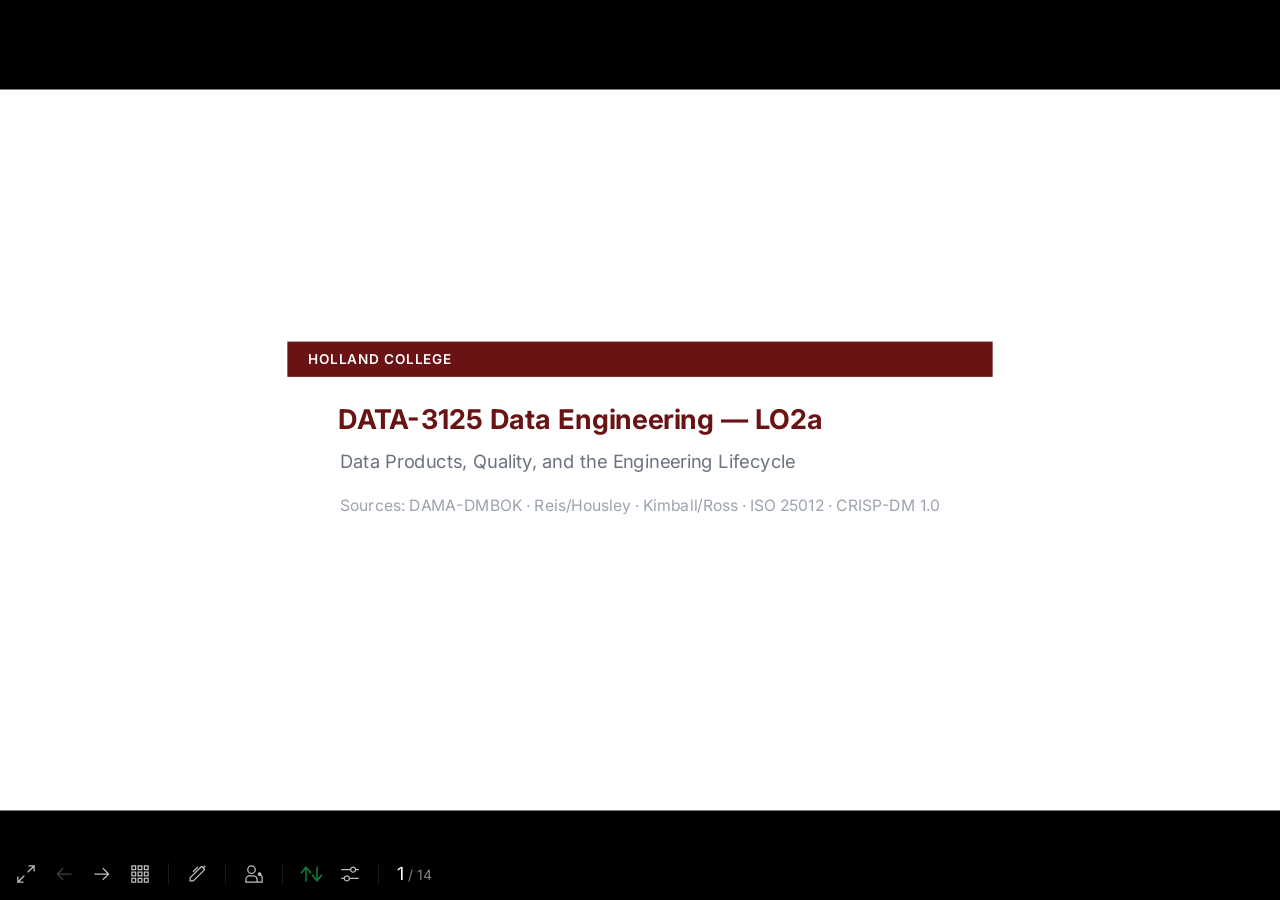
==== index.html @ d1c8db50 "LO2a Slidev at root for clean routing" ====
<!DOCTYPE html>
<html lang="en">
<head>
<meta charset="utf-8">
  <meta name="robots" content="noindex">
<meta name="viewport" content="width=device-width, initial-scale=1">
<title>DATA-3125 Data Engineering — LO2a - Slidev</title>
<link rel="stylesheet" href="https://fonts.googleapis.com/css2?family=Inter:wght@200;400;600&family=sans-serif:wght@200;400;600&family=Fira+Code:wght@200;400;600&display=swap" type="text/css">
<link rel="preload" as="image" href="/assets/crisp-dm-BqkOeNPw.png">
<link rel="icon" href="https://cdn.jsdelivr.net/gh/slidevjs/slidev/assets/favicon.png">
<meta http-equiv="Content-Type" content="text/html; charset=UTF-8">
<meta property="slidev:version" content="52.16.0">
<meta property="og:title" content="DATA-3125 Data Engineering — LO2a - Slidev">  <script type="module" crossorigin src="/assets/index-BWPrDKeS.js"></script>
  <link rel="modulepreload" crossorigin href="/assets/rolldown-runtime-QTnfLwEv.js">
  <link rel="modulepreload" crossorigin href="/assets/modules/shiki-h4bi2xUa.js">
  <link rel="modulepreload" crossorigin href="/assets/slidev/utils-Br8QQamT.js">
  <link rel="modulepreload" crossorigin href="/assets/modules/vue-DpthL74w.js">
  <link rel="stylesheet" crossorigin href="/assets/modules/shiki-BrmBd2_v.css">
  <link rel="stylesheet" crossorigin href="/assets/index-D99_2LUt.css">
</head>
<body>
  <div id="app"></div>
  <div id="mermaid-rendering-container"></div>
  
</body>
</html>
---- assets/modules/shiki-BrmBd2_v.css ----
.shiki-magic-move-container{white-space:pre;position:relative}.shiki-magic-move-line-number{opacity:.3;-webkit-user-select:none;user-select:none}.shiki-magic-move-item{transition:color var(--smm-duration,.5s) var(--smm-easing,"ease");display:inline-block}.shiki-magic-move-enter-active,.shiki-magic-move-leave-active,.shiki-magic-move-move{transition:all var(--smm-duration,.5s) var(--smm-easing,"ease")}.shiki-magic-move-container-resize,.shiki-magic-move-container-restyle{transition:all var(--smm-duration,.5s) var(--smm-easing,"ease");transition-delay:calc(var(--smm-duration,.5s)*var(--smm-delay-container,1))}.shiki-magic-move-move{transition-delay:calc(var(--smm-duration,.5s)*var(--smm-delay-move,1) + var(--smm-stagger,0));z-index:1}.shiki-magic-move-enter-active{transition-delay:calc(var(--smm-duration,.5s)*var(--smm-delay-enter,1) + var(--smm-stagger,0));z-index:1}.shiki-magic-move-leave-active{transition-delay:calc(var(--smm-duration,.5s)*var(--smm-delay-leave,1) + var(--smm-stagger,0))}.shiki-magic-move-enter-from,.shiki-magic-move-leave-to{opacity:0}br.shiki-magic-move-leave-active{display:none}.resize-observer[data-v-b329ee4c]{z-index:-1;pointer-events:none;opacity:0;background-color:#0000;border:none;width:100%;height:100%;display:block;position:absolute;top:0;left:0;overflow:hidden}.resize-observer[data-v-b329ee4c] object{pointer-events:none;z-index:-1;width:100%;height:100%;display:block;position:absolute;top:0;left:0;overflow:hidden}.v-popper__popper{z-index:10000;outline:none;top:0;left:0}.v-popper__popper.v-popper__popper--hidden{visibility:hidden;opacity:0;pointer-events:none;transition:opacity .15s,visibility .15s}.v-popper__popper.v-popper__popper--shown{visibility:visible;opacity:1;transition:opacity .15s}.v-popper__popper.v-popper__popper--skip-transition,.v-popper__popper.v-popper__popper--skip-transition>.v-popper__wrapper{transition:none!important}.v-popper__backdrop{width:100%;height:100%;display:none;position:absolute;top:0;left:0}.v-popper__inner{box-sizing:border-box;position:relative;overflow-y:auto}.v-popper__inner>div{z-index:1;max-width:inherit;max-height:inherit;position:relative}.v-popper__arrow-container{width:10px;height:10px;position:absolute}.v-popper__popper--arrow-overflow .v-popper__arrow-container,.v-popper__popper--no-positioning .v-popper__arrow-container{display:none}.v-popper__arrow-inner,.v-popper__arrow-outer{border-style:solid;width:0;height:0;position:absolute;top:0;left:0}.v-popper__arrow-inner{visibility:hidden;border-width:7px}.v-popper__arrow-outer{border-width:6px}.v-popper__popper[data-popper-placement^=top] .v-popper__arrow-inner,.v-popper__popper[data-popper-placement^=bottom] .v-popper__arrow-inner{left:-2px}.v-popper__popper[data-popper-placement^=top] .v-popper__arrow-outer,.v-popper__popper[data-popper-placement^=bottom] .v-popper__arrow-outer{left:-1px}.v-popper__popper[data-popper-placement^=top] .v-popper__arrow-inner,.v-popper__popper[data-popper-placement^=top] .v-popper__arrow-outer{border-bottom-width:0;border-bottom-color:#0000!important;border-left-color:#0000!important;border-right-color:#0000!important}.v-popper__popper[data-popper-placement^=top] .v-popper__arrow-inner{top:-2px}.v-popper__popper[data-popper-placement^=bottom] .v-popper__arrow-container{top:0}.v-popper__popper[data-popper-placement^=bottom] .v-popper__arrow-inner,.v-popper__popper[data-popper-placement^=bottom] .v-popper__arrow-outer{border-top-width:0;border-top-color:#0000!important;border-left-color:#0000!important;border-right-color:#0000!important}.v-popper__popper[data-popper-placement^=bottom] .v-popper__arrow-inner{top:-4px}.v-popper__popper[data-popper-placement^=bottom] .v-popper__arrow-outer{top:-6px}.v-popper__popper[data-popper-placement^=left] .v-popper__arrow-inner,.v-popper__popper[data-popper-placement^=right] .v-popper__arrow-inner{top:-2px}.v-popper__popper[data-popper-placement^=left] .v-popper__arrow-outer,.v-popper__popper[data-popper-placement^=right] .v-popper__arrow-outer{top:-1px}.v-popper__popper[data-popper-placement^=right] .v-popper__arrow-inner,.v-popper__popper[data-popper-placement^=right] .v-popper__arrow-outer{border-left-width:0;border-top-color:#0000!important;border-bottom-color:#0000!important;border-left-color:#0000!important}.v-popper__popper[data-popper-placement^=right] .v-popper__arrow-inner{left:-4px}.v-popper__popper[data-popper-placement^=right] .v-popper__arrow-outer{left:-6px}.v-popper__popper[data-popper-placement^=left] .v-popper__arrow-container{right:-10px}.v-popper__popper[data-popper-placement^=left] .v-popper__arrow-inner,.v-popper__popper[data-popper-placement^=left] .v-popper__arrow-outer{border-right-width:0;border-top-color:#0000!important;border-bottom-color:#0000!important;border-right-color:#0000!important}.v-popper__popper[data-popper-placement^=left] .v-popper__arrow-inner{left:-2px}.v-popper--theme-tooltip .v-popper__inner{color:#fff;background:#000c;border-radius:6px;padding:7px 12px 6px}.v-popper--theme-tooltip .v-popper__arrow-outer{border-color:#000c}.v-popper--theme-dropdown .v-popper__inner{color:#000;background:#fff;border:1px solid #ddd;border-radius:6px;box-shadow:0 6px 30px #0000001a}.v-popper--theme-dropdown .v-popper__arrow-inner{visibility:visible;border-color:#fff}.v-popper--theme-dropdown .v-popper__arrow-outer{border-color:#ddd}:root{--twoslash-border-color:#8888;--twoslash-underline-color:currentColor;--twoslash-highlighted-border:#c37d0d50;--twoslash-highlighted-bg:#c37d0d20;--twoslash-popup-bg:#f8f8f8;--twoslash-popup-color:inherit;--twoslash-popup-shadow:#00000014 0px 1px 4px;--twoslash-docs-color:#888;--twoslash-docs-font:sans-serif;--twoslash-code-font:inherit;--twoslash-code-font-size:1em;--twoslash-matched-color:inherit;--twoslash-unmatched-color:#888;--twoslash-cursor-color:#8888;--twoslash-error-color:#d45656;--twoslash-error-bg:#d4565620;--twoslash-warn-color:#c37d0d;--twoslash-warn-bg:#c37d0d20;--twoslash-tag-color:#3772cf;--twoslash-tag-bg:#3772cf20;--twoslash-tag-warn-color:var(--twoslash-warn-color);--twoslash-tag-warn-bg:var(--twoslash-warn-bg);--twoslash-tag-annotate-color:#1ba673;--twoslash-tag-annotate-bg:#1ba67320}@media (prefers-reduced-motion:reduce){.twoslash *{transition:none!important}}.twoslash:hover .twoslash-hover{border-color:var(--twoslash-underline-color)}.twoslash .twoslash-hover{border-bottom:1px dotted #0000;transition:border-color .3s;position:relative}.twoslash .twoslash-popup-container{opacity:0;background:var(--twoslash-popup-bg);color:var(--twoslash-popup-color);border:1px solid var(--twoslash-border-color);pointer-events:none;z-index:10;-webkit-user-select:none;user-select:none;text-align:left;box-shadow:var(--twoslash-popup-shadow);border-radius:4px;flex-direction:column;transition:opacity .3s;display:inline-flex;position:absolute;transform:translateY(1.1em)}.twoslash .twoslash-query-persisted .twoslash-popup-container{z-index:9;transform:translateY(1.5em)}.twoslash .twoslash-hover:hover .twoslash-popup-container,.twoslash .twoslash-error-hover:hover .twoslash-popup-container,.twoslash .twoslash-query-persisted .twoslash-popup-container,.twoslash .twoslash-query-line .twoslash-popup-container{opacity:1;pointer-events:auto}.twoslash .twoslash-popup-container:hover{-webkit-user-select:auto;user-select:auto}.twoslash .twoslash-popup-arrow{border-top:1px solid var(--twoslash-border-color);border-right:1px solid var(--twoslash-border-color);background:var(--twoslash-popup-bg);pointer-events:none;width:6px;height:6px;position:absolute;top:-4px;left:1em;transform:rotate(-45deg)}.twoslash .twoslash-popup-code,.twoslash .twoslash-popup-error,.twoslash .twoslash-popup-docs{padding:6px 8px!important}.twoslash .twoslash-popup-code{font-family:var(--twoslash-code-font);font-size:var(--twoslash-code-font-size)}.twoslash .twoslash-popup-docs{color:var(--twoslash-docs-color);font-family:var(--twoslash-docs-font);border-top:1px solid var(--twoslash-border-color);font-size:.8em}.twoslash .twoslash-popup-error{color:var(--twoslash-error-color);background-color:var(--twoslash-error-bg);font-family:var(--twoslash-docs-font);font-size:.8em}.twoslash .twoslash-popup-docs-tags{font-family:var(--twoslash-docs-font);flex-direction:column;display:flex}.twoslash .twoslash-popup-docs-tags,.twoslash .twoslash-popup-docs-tag-name{margin-right:.5em}.twoslash .twoslash-popup-docs-tag-name{font-family:var(--twoslash-code-font)}.twoslash .twoslash-query-line .twoslash-popup-container{margin-bottom:1.4em;position:relative;transform:translateY(.6em)}.twoslash .twoslash-error-line{background-color:var(--twoslash-error-bg);border-left:3px solid var(--twoslash-error-color);color:var(--twoslash-error-color);width:max-content;min-width:100%;margin:.2em 0;padding:6px 12px;position:relative}.twoslash .twoslash-error-line.twoslash-error-level-warning{background-color:var(--twoslash-warn-bg);border-left:3px solid var(--twoslash-warn-color);color:var(--twoslash-warn-color)}.twoslash .twoslash-error{background:url("data:image/svg+xml,%3Csvg%20xmlns%3D'http%3A%2F%2Fwww.w3.org%2F2000%2Fsvg'%20viewBox%3D'0%200%206%203'%20enable-background%3D'new%200%200%206%203'%20height%3D'3'%20width%3D'6'%3E%3Cg%20fill%3D'%23c94824'%3E%3Cpolygon%20points%3D'5.5%2C0%202.5%2C3%201.1%2C3%204.1%2C0'%2F%3E%3Cpolygon%20points%3D'4%2C0%206%2C2%206%2C0.6%205.4%2C0'%2F%3E%3Cpolygon%20points%3D'0%2C2%201%2C3%202.4%2C3%200%2C0.6'%2F%3E%3C%2Fg%3E%3C%2Fsvg%3E") 0 100% repeat-x;padding-bottom:2px}.twoslash .twoslash-error.twoslash-error-level-warning{background:url("data:image/svg+xml,%3Csvg%20xmlns%3D'http%3A%2F%2Fwww.w3.org%2F2000%2Fsvg'%20viewBox%3D'0%200%206%203'%20enable-background%3D'new%200%200%206%203'%20height%3D'3'%20width%3D'6'%3E%3Cg%20fill%3D'%23c37d0d'%3E%3Cpolygon%20points%3D'5.5%2C0%202.5%2C3%201.1%2C3%204.1%2C0'%2F%3E%3Cpolygon%20points%3D'4%2C0%206%2C2%206%2C0.6%205.4%2C0'%2F%3E%3Cpolygon%20points%3D'0%2C2%201%2C3%202.4%2C3%200%2C0.6'%2F%3E%3C%2Fg%3E%3C%2Fsvg%3E") 0 100% repeat-x;padding-bottom:2px}.twoslash .twoslash-completion-cursor{position:relative}.twoslash .twoslash-completion-cursor .twoslash-completion-list{-webkit-user-select:none;user-select:none;z-index:8;box-shadow:var(--twoslash-popup-shadow);background:var(--twoslash-popup-bg);border:1px solid var(--twoslash-border-color);margin:3px 0 0 -1px;display:inline-block;position:absolute;top:0;left:0;transform:translateY(1.2em)}.twoslash-completion-list{flex-direction:column;gap:4px;width:240px;padding:4px;font-size:.8rem;display:flex}.twoslash-completion-list:hover{-webkit-user-select:auto;user-select:auto}.twoslash-completion-list:before{background-color:var(--twoslash-cursor-color);content:" ";width:2px;height:1.4em;position:absolute;top:-1.6em;left:-1px}.twoslash-completion-list li{align-items:center;gap:.25em;line-height:1em;display:flex;overflow:hidden}.twoslash-completion-list li span.twoslash-completions-unmatched{color:var(--twoslash-unmatched-color)}.twoslash-completion-list .deprecated{opacity:.5;text-decoration:line-through}.twoslash-completion-list li span.twoslash-completions-matched{color:var(--twoslash-matched-color)}.twoslash-highlighted{background-color:var(--twoslash-highlighted-bg);border:1px solid var(--twoslash-highlighted-border);border-radius:4px;margin:-1px -3px;padding:1px 2px}.twoslash-completion-list .twoslash-completions-icon{color:var(--twoslash-unmatched-color);flex:none;width:1em}.twoslash .twoslash-tag-line{background-color:var(--twoslash-tag-bg);border-left:3px solid var(--twoslash-tag-color);color:var(--twoslash-tag-color);align-items:center;gap:.3em;width:max-content;min-width:100%;margin:.2em 0;padding:6px 10px;display:flex;position:relative}.twoslash .twoslash-tag-line .twoslash-tag-icon{width:1.1em;color:inherit}.twoslash .twoslash-tag-line.twoslash-tag-error-line{background-color:var(--twoslash-error-bg);border-left:3px solid var(--twoslash-error-color);color:var(--twoslash-error-color)}.twoslash .twoslash-tag-line.twoslash-tag-warn-line{background-color:var(--twoslash-tag-warn-bg);border-left:3px solid var(--twoslash-tag-warn-color);color:var(--twoslash-tag-warn-color)}.twoslash .twoslash-tag-line.twoslash-tag-annotate-line{background-color:var(--twoslash-tag-annotate-bg);border-left:3px solid var(--twoslash-tag-annotate-color);color:var(--twoslash-tag-annotate-color)}:root{--twoslash-popup-bg:var(--vp-c-bg,inherit);--twoslash-popup-color:var(--vp-c-text-1);--twoslash-docs-color:var(--vp-c-text-1);--twoslash-docs-font:var(--vp-font-family-base);--twoslash-code-font:var(--vp-font-family-mono);--twoslash-code-size:var(--vp-code-font-size);--twoslash-underline-color:#8888;--twoslash-border-color:var(--vp-c-border);--twoslash-cursor-color:var(--vp-c-brand);--twoslash-matched-color:var(--vp-c-brand);--twoslash-unmatched-color:var(--vp-c-text-2)}.v-popper--theme-twoslash{z-index:calc(var(--vp-z-index-local-nav) - 1)}.v-popper--theme-twoslash .v-popper__inner{background:var(--twoslash-popup-bg);color:var(--twoslash-popup-color);border-color:var(--twoslash-border-color)}.v-popper--theme-twoslash .v-popper__arrow-outer{border-color:var(--twoslash-border-color)}.v-popper--theme-twoslash .v-popper__arrow-inner{border-color:var(--twoslash-popup-bg)}.twoslash-popup-container{transform:translateY(1.5em)}.twoslash-query-persisted .twoslash-popup-container{transform:translateY(1.8em)}.twoslash .v-popper{display:inline-block}.twoslash-completion-list .twoslash-completions-icon{color:var(--twoslash-unmatched-color)!important}.twoslash-floating .twoslash-popup-code{width:fit-content;min-width:100%;max-width:600px;line-height:var(--vp-code-line-height);font-size:var(--twoslash-code-size);white-space:pre-wrap;padding:6px 12px;transition:color .5s;display:block}.twoslash-floating .twoslash-popup-docs,.twoslash-floating .twoslash-popup-error{font-family:var(--twoslash-docs-font);text-wrap:balance;max-width:700px;max-height:500px;font-size:.9em;overflow:hidden auto;padding:12px!important}.twoslash-floating .twoslash-popup-docs p:first-child,.twoslash-floating .twoslash-popup-error p:first-child{margin-top:0}.twoslash-floating .twoslash-popup-docs p:last-child,.twoslash-floating .twoslash-popup-error p:last-child{margin-bottom:0}.twoslash-floating .twoslash-popup-docs{border-top:1px solid var(--twoslash-border-color);color:var(--twoslash-docs-color)}.twoslash-floating .twoslash-popup-error{color:var(--twoslash-error-color)}.twoslash-floating .twoslash-popup-error.twoslash-error-level-warning{color:var(--twoslash-warn-color)}.twoslash-floating .twoslash-popup-docs p,.twoslash-floating .twoslash-popup-error p{text-wrap:balance;margin:6px 0}.twoslash-floating .twoslash-popup-docs pre .twoslash-floating .twoslash-popup-error pre{background-color:var(--vp-code-block-bg);border-radius:8px;margin:6px -2px;padding:12px;overflow-x:auto}.twoslash-floating .twoslash-popup-docs-tags{flex-direction:column;display:flex;padding:8px 12px!important}.twoslash-floating .twoslash-popup-docs-tags .twoslash-popup-docs-tag-name{font-family:var(--twoslash-code-font);color:var(--twoslash-unmatched-color);margin-right:.5em}.twoslash-completion-cursor{background:var(--twoslash-cursor-color);-webkit-user-select:none;user-select:none;width:2px;height:1.2em;margin-bottom:-.2em;display:inline-block}.twoslash-floating.twoslash-completion .v-popper__arrow-container{display:none}.twoslash-floating.twoslash-completion .twoslash-completion-list{font-family:var(--twoslash-code-font);padding:6px;font-size:var(--twoslash-code-size)!important}.twoslash-floating.twoslash-completion .twoslash-completion-list li{padding:3px 0}.twoslash-error:empty,.twoslash-error-empty{vertical-align:middle;min-width:.55em;min-height:1.2em;display:inline-block}
---- assets/index-D99_2LUt.css ----
*,:before,:after{box-sizing:border-box;border-style:solid;border-width:0;border-color:var(--un-default-border-color,#e5e7eb)}:before,:after{--un-content:""}html,:host{-webkit-text-size-adjust:100%;tab-size:4;font-feature-settings:normal;font-variation-settings:normal;-webkit-tap-highlight-color:transparent;font-family:ui-sans-serif,system-ui,sans-serif,Apple Color Emoji,Segoe UI Emoji,Segoe UI Symbol,Noto Color Emoji;line-height:1.5}body{line-height:inherit;margin:0}hr{height:0;color:inherit;border-top-width:1px}abbr:where([title]){-webkit-text-decoration:underline dotted;text-decoration:underline dotted}h1,h2,h3,h4,h5,h6{font-size:inherit;font-weight:inherit}a{color:inherit;-webkit-text-decoration:inherit;text-decoration:inherit}b,strong{font-weight:bolder}code,kbd,samp,pre{font-feature-settings:normal;font-variation-settings:normal;font-family:ui-monospace,SFMono-Regular,Menlo,Monaco,Consolas,Liberation Mono,Courier New,monospace;font-size:1em}small{font-size:80%}sub,sup{vertical-align:baseline;font-size:75%;line-height:0;position:relative}sub{bottom:-.25em}sup{top:-.5em}table{text-indent:0;border-color:inherit;border-collapse:collapse}button,input,optgroup,select,textarea{font-feature-settings:inherit;font-variation-settings:inherit;font-family:inherit;font-size:100%;font-weight:inherit;line-height:inherit;color:inherit;margin:0;padding:0}button,select{text-transform:none}button,[type=button],[type=reset],[type=submit]{-webkit-appearance:button;background-color:#0000;background-image:none}:-moz-focusring{outline:auto}:-moz-ui-invalid{box-shadow:none}progress{vertical-align:baseline}::-webkit-inner-spin-button{height:auto}::-webkit-outer-spin-button{height:auto}[type=search]{-webkit-appearance:textfield;outline-offset:-2px}::-webkit-search-decoration{-webkit-appearance:none}::-webkit-file-upload-button{-webkit-appearance:button;font:inherit}summary{display:list-item}blockquote,dl,dd,h1,h2,h3,h4,h5,h6,hr,figure,p,pre{margin:0}fieldset{margin:0;padding:0}legend{padding:0}ol,ul,menu{margin:0;padding:0;list-style:none}dialog{padding:0}textarea{resize:vertical}input::placeholder,textarea::placeholder{opacity:1;color:#9ca3af}button,[role=button]{cursor:pointer}:disabled{cursor:default}img,svg,video,canvas,audio,iframe,embed,object{vertical-align:middle;display:block}img,video{max-width:100%;height:auto}[hidden]:where(:not([hidden=until-found])){display:none}*,:before,:after,::backdrop{--un-rotate:0;--un-rotate-x:0;--un-rotate-y:0;--un-rotate-z:0;--un-scale-x:1;--un-scale-y:1;--un-scale-z:1;--un-skew-x:0;--un-skew-y:0;--un-translate-x:0;--un-translate-y:0;--un-translate-z:0;--un-pan-x: ;--un-pan-y: ;--un-pinch-zoom: ;--un-scroll-snap-strictness:proximity;--un-ordinal: ;--un-slashed-zero: ;--un-numeric-figure: ;--un-numeric-spacing: ;--un-numeric-fraction: ;--un-border-spacing-x:0;--un-border-spacing-y:0;--un-ring-offset-shadow:0 0 #0000;--un-ring-shadow:0 0 #0000;--un-shadow-inset: ;--un-shadow:0 0 #0000;--un-ring-inset: ;--un-ring-offset-width:0px;--un-ring-offset-color:#fff;--un-ring-width:0px;--un-ring-color:#93c5fd80;--un-blur: ;--un-brightness: ;--un-contrast: ;--un-drop-shadow: ;--un-grayscale: ;--un-hue-rotate: ;--un-invert: ;--un-saturate: ;--un-sepia: ;--un-backdrop-blur: ;--un-backdrop-brightness: ;--un-backdrop-contrast: ;--un-backdrop-grayscale: ;--un-backdrop-hue-rotate: ;--un-backdrop-invert: ;--un-backdrop-opacity: ;--un-backdrop-saturate: ;--un-backdrop-sepia: }.prose{color:var(--un-prose-body);max-width:65ch}.prose :where(p):not(:where([class~=not-prose],[class~=not-prose] *)){margin-top:1.25em;margin-bottom:1.25em}.prose :where([class~=lead]):not(:where([class~=not-prose],[class~=not-prose] *)){color:var(--un-prose-lead);margin-top:1.2em;margin-bottom:1.2em;font-size:1.25em;line-height:1.6}.prose :where(a):not(:where([class~=not-prose],[class~=not-prose] *)){color:var(--un-prose-links);font-weight:500;text-decoration:underline}.prose :where(strong):not(:where([class~=not-prose],[class~=not-prose] *)){color:var(--un-prose-bold);font-weight:600}.prose :where(a strong):not(:where([class~=not-prose],[class~=not-prose] *)),.prose :where(blockquote strong):not(:where([class~=not-prose],[class~=not-prose] *)),.prose :where(thead th strong):not(:where([class~=not-prose],[class~=not-prose] *)){color:inherit}.prose :where(ol):not(:where([class~=not-prose],[class~=not-prose] *)){margin-top:1.25em;margin-bottom:1.25em;padding-inline-start:1.625em;list-style-type:decimal}.prose :where(ol[type=A]):not(:where([class~=not-prose],[class~=not-prose] *)){list-style-type:upper-alpha}.prose :where(ol[type=a]):not(:where([class~=not-prose],[class~=not-prose] *)){list-style-type:lower-alpha}.prose :where(ol[type=A s]):not(:where([class~=not-prose],[class~=not-prose] *)){list-style-type:upper-alpha}.prose :where(ol[type=a s]):not(:where([class~=not-prose],[class~=not-prose] *)){list-style-type:lower-alpha}.prose :where(ol[type=I]):not(:where([class~=not-prose],[class~=not-prose] *)){list-style-type:upper-roman}.prose :where(ol[type=i]):not(:where([class~=not-prose],[class~=not-prose] *)){list-style-type:lower-roman}.prose :where(ol[type=I s]):not(:where([class~=not-prose],[class~=not-prose] *)){list-style-type:upper-roman}.prose :where(ol[type=i s]):not(:where([class~=not-prose],[class~=not-prose] *)){list-style-type:lower-roman}.prose :where(ol[type="1"]):not(:where([class~=not-prose],[class~=not-prose] *)){list-style-type:decimal}.prose :where(ul):not(:where([class~=not-prose],[class~=not-prose] *)){margin-top:1.25em;margin-bottom:1.25em;padding-inline-start:1.625em;list-style-type:disc}.prose :where(ol>li):not(:where([class~=not-prose],[class~=not-prose] *))::marker{color:var(--un-prose-counters);font-weight:400}.prose :where(ul>li):not(:where([class~=not-prose],[class~=not-prose] *))::marker{color:var(--un-prose-bullets)}.prose :where(dt):not(:where([class~=not-prose],[class~=not-prose] *)){color:var(--un-prose-headings);margin-top:1.25em;font-weight:600}.prose :where(hr):not(:where([class~=not-prose],[class~=not-prose] *)){border-color:var(--un-prose-hr);border-top-width:1px;margin-top:3em;margin-bottom:3em}.prose :where(blockquote):not(:where([class~=not-prose],[class~=not-prose] *)){color:var(--un-prose-quotes);border-inline-start-width:.25rem;border-inline-start-color:var(--un-prose-quote-borders);quotes:"“""”""‘""’";margin-top:1.6em;margin-bottom:1.6em;padding-inline-start:1em;font-style:italic;font-weight:500}.prose :where(blockquote p:first-of-type):not(:where([class~=not-prose],[class~=not-prose] *)):before{content:open-quote}.prose :where(blockquote p:last-of-type):not(:where([class~=not-prose],[class~=not-prose] *)):after{content:close-quote}.prose :where(h1):not(:where([class~=not-prose],[class~=not-prose] *)){color:var(--un-prose-headings);margin-top:0;margin-bottom:.888889em;font-size:2.25em;font-weight:800;line-height:1.11111}.prose :where(h1 strong):not(:where([class~=not-prose],[class~=not-prose] *)){color:inherit;font-weight:900}.prose :where(h2):not(:where([class~=not-prose],[class~=not-prose] *)){color:var(--un-prose-headings);margin-top:2em;margin-bottom:1em;font-size:1.5em;font-weight:700;line-height:1.33333}.prose :where(h2 strong):not(:where([class~=not-prose],[class~=not-prose] *)){color:inherit;font-weight:800}.prose :where(h3):not(:where([class~=not-prose],[class~=not-prose] *)){color:var(--un-prose-headings);margin-top:1.6em;margin-bottom:.6em;font-size:1.25em;font-weight:600;line-height:1.6}.prose :where(h3 strong):not(:where([class~=not-prose],[class~=not-prose] *)){color:inherit;font-weight:700}.prose :where(h4):not(:where([class~=not-prose],[class~=not-prose] *)){color:var(--un-prose-headings);margin-top:1.5em;margin-bottom:.5em;font-weight:600;line-height:1.5}.prose :where(h4 strong):not(:where([class~=not-prose],[class~=not-prose] *)){color:inherit;font-weight:700}.prose :where(img):not(:where([class~=not-prose],[class~=not-prose] *)){margin-top:2em;margin-bottom:2em}.prose :where(picture):not(:where([class~=not-prose],[class~=not-prose] *)){margin-top:2em;margin-bottom:2em;display:block}.prose :where(video):not(:where([class~=not-prose],[class~=not-prose] *)){margin-top:2em;margin-bottom:2em}.prose :where(kbd):not(:where([class~=not-prose],[class~=not-prose] *)){color:var(--un-prose-kbd);box-shadow:0 0 0 1px rgb(var(--un-prose-kbd-shadows) / 10%), 0 3px 0 rgb(var(--un-prose-kbd-shadows) / 10%);padding-top:.1875em;padding-inline-end:.375em;padding-bottom:.1875em;border-radius:.3125rem;padding-inline-start:.375em;font-family:inherit;font-size:.875em;font-weight:500}.prose :where(code):not(:where([class~=not-prose],[class~=not-prose] *)){color:var(--un-prose-code);font-size:.875em;font-weight:600}.prose :where(code):not(:where([class~=not-prose],[class~=not-prose] *)):before,.prose :where(code):not(:where([class~=not-prose],[class~=not-prose] *)):after{content:"`"}.prose :where(a code):not(:where([class~=not-prose],[class~=not-prose] *)),.prose :where(h1 code):not(:where([class~=not-prose],[class~=not-prose] *)){color:inherit}.prose :where(h2 code):not(:where([class~=not-prose],[class~=not-prose] *)){color:inherit;font-size:.875em}.prose :where(h3 code):not(:where([class~=not-prose],[class~=not-prose] *)){color:inherit;font-size:.9em}.prose :where(h4 code):not(:where([class~=not-prose],[class~=not-prose] *)),.prose :where(blockquote code):not(:where([class~=not-prose],[class~=not-prose] *)),.prose :where(thead th code):not(:where([class~=not-prose],[class~=not-prose] *)){color:inherit}.prose :where(pre):not(:where([class~=not-prose],[class~=not-prose] *)){color:var(--un-prose-pre-code);background-color:var(--un-prose-pre-bg);padding-top:.857143em;padding-inline-end:1.14286em;padding-bottom:.857143em;border-radius:.375rem;margin-top:1.71429em;margin-bottom:1.71429em;padding-inline-start:1.14286em;font-size:.875em;font-weight:400;line-height:1.71429;overflow-x:auto}.prose :where(pre code):not(:where([class~=not-prose],[class~=not-prose] *)){font-weight:inherit;color:inherit;font-size:inherit;font-family:inherit;line-height:inherit;background-color:#0000;border-width:0;border-radius:0;padding:0}.prose :where(pre code):not(:where([class~=not-prose],[class~=not-prose] *)):before,.prose :where(pre code):not(:where([class~=not-prose],[class~=not-prose] *)):after{content:none}.prose :where(table):not(:where([class~=not-prose],[class~=not-prose] *)){table-layout:auto;width:100%;margin-top:2em;margin-bottom:2em;font-size:.875em;line-height:1.71429}.prose :where(thead):not(:where([class~=not-prose],[class~=not-prose] *)){border-bottom-width:1px;border-bottom-color:var(--un-prose-th-borders)}.prose :where(thead th):not(:where([class~=not-prose],[class~=not-prose] *)){color:var(--un-prose-headings);vertical-align:bottom;padding-inline-end:.571429em;padding-bottom:.571429em;padding-inline-start:.571429em;font-weight:600}.prose :where(tbody tr):not(:where([class~=not-prose],[class~=not-prose] *)){border-bottom-width:1px;border-bottom-color:var(--un-prose-td-borders)}.prose :where(tbody tr:last-child):not(:where([class~=not-prose],[class~=not-prose] *)){border-bottom-width:0}.prose :where(tbody td):not(:where([class~=not-prose],[class~=not-prose] *)){vertical-align:baseline}.prose :where(tfoot):not(:where([class~=not-prose],[class~=not-prose] *)){border-top-width:1px;border-top-color:var(--un-prose-th-borders)}.prose :where(tfoot td):not(:where([class~=not-prose],[class~=not-prose] *)){vertical-align:top}.prose :where(th,td):not(:where([class~=not-prose],[class~=not-prose] *)){text-align:start}.prose :where(figure>*):not(:where([class~=not-prose],[class~=not-prose] *)){margin-top:0;margin-bottom:0}.prose :where(figcaption):not(:where([class~=not-prose],[class~=not-prose] *)){color:var(--un-prose-captions);margin-top:.857143em;font-size:.875em;line-height:1.42857}.prose{font-size:1rem;line-height:1.75}.prose :where(picture>img):not(:where([class~=not-prose],[class~=not-prose] *)){margin-top:0;margin-bottom:0}.prose :where(li):not(:where([class~=not-prose],[class~=not-prose] *)){margin-top:.5em;margin-bottom:.5em}.prose :where(ol>li):not(:where([class~=not-prose],[class~=not-prose] *)),.prose :where(ul>li):not(:where([class~=not-prose],[class~=not-prose] *)){padding-inline-start:.375em}.prose :where():not(:where([class~=not-prose],[class~=not-prose] *)){margin-top:1.25em;margin-bottom:1.25em}.prose :where(ul ul,ul ol,ol ul,ol ol):not(:where([class~=not-prose],[class~=not-prose] *)){margin-top:.75em;margin-bottom:.75em}.prose :where(dl):not(:where([class~=not-prose],[class~=not-prose] *)){margin-top:1.25em;margin-bottom:1.25em}.prose :where(dd):not(:where([class~=not-prose],[class~=not-prose] *)){margin-top:.5em;padding-inline-start:1.625em}.prose :where(hr+*):not(:where([class~=not-prose],[class~=not-prose] *)),.prose :where(h2+*):not(:where([class~=not-prose],[class~=not-prose] *)),.prose :where(h3+*):not(:where([class~=not-prose],[class~=not-prose] *)),.prose :where(h4+*):not(:where([class~=not-prose],[class~=not-prose] *)){margin-top:0}.prose :where(thead th:first-child):not(:where([class~=not-prose],[class~=not-prose] *)){padding-inline-start:0}.prose :where(thead th:last-child):not(:where([class~=not-prose],[class~=not-prose] *)){padding-inline-end:0}.prose :where(tbody td,tfoot td):not(:where([class~=not-prose],[class~=not-prose] *)){padding-top:.571429em;padding-inline-end:.571429em;padding-bottom:.571429em;padding-inline-start:.571429em}.prose :where(tbody td:first-child,tfoot td:first-child):not(:where([class~=not-prose],[class~=not-prose] *)){padding-inline-start:0}.prose :where(tbody td:last-child,tfoot td:last-child):not(:where([class~=not-prose],[class~=not-prose] *)){padding-inline-end:0}.prose :where(figure):not(:where([class~=not-prose],[class~=not-prose] *)){margin-top:2em;margin-bottom:2em}.prose :where():not(:where([class~=not-prose],[class~=not-prose] *)){margin-top:0;margin-bottom:0}.prose{--un-prose-body:#374151;--un-prose-invert-body:#d1d5db;--un-prose-headings:#111827;--un-prose-invert-headings:white;--un-prose-lead:#4b5563;--un-prose-invert-lead:#9ca3af;--un-prose-links:#111827;--un-prose-invert-links:white;--un-prose-bold:#111827;--un-prose-invert-bold:white;--un-prose-counters:#6b7280;--un-prose-invert-counters:#9ca3af;--un-prose-bullets:#d1d5db;--un-prose-invert-bullets:#4b5563;--un-prose-hr:#e5e7eb;--un-prose-invert-hr:#374151;--un-prose-quotes:#111827;--un-prose-invert-quotes:#f3f4f6;--un-prose-quote-borders:#e5e7eb;--un-prose-invert-quote-borders:#374151;--un-prose-captions:#6b7280;--un-prose-invert-captions:#9ca3af;--un-prose-kbd:#111827;--un-prose-invert-kbd:white;--un-prose-kbd-shadows:#111827;--un-prose-invert-kbd-shadows:white;--un-prose-code:#111827;--un-prose-invert-code:white;--un-prose-pre-code:#e5e7eb;--un-prose-invert-pre-code:#d1d5db;--un-prose-pre-bg:#1f2937;--un-prose-invert-pre-bg:#00000080;--un-prose-th-borders:#d1d5db;--un-prose-invert-th-borders:#4b5563;--un-prose-td-borders:#e5e7eb;--un-prose-invert-td-borders:#374151}.dark .dark\:prose-invert{--un-prose-body:var(--un-prose-invert-body);--un-prose-headings:var(--un-prose-invert-headings);--un-prose-lead:var(--un-prose-invert-lead);--un-prose-links:var(--un-prose-invert-links);--un-prose-bold:var(--un-prose-invert-bold);--un-prose-counters:var(--un-prose-invert-counters);--un-prose-bullets:var(--un-prose-invert-bullets);--un-prose-hr:var(--un-prose-invert-hr);--un-prose-quotes:var(--un-prose-invert-quotes);--un-prose-quote-borders:var(--un-prose-invert-quote-borders);--un-prose-captions:var(--un-prose-invert-captions);--un-prose-kbd:var(--un-prose-invert-kbd);--un-prose-kbd-shadows:var(--un-prose-invert-kbd-shadows);--un-prose-code:var(--un-prose-invert-code);--un-prose-pre-code:var(--un-prose-invert-pre-code);--un-prose-pre-bg:var(--un-prose-invert-pre-bg);--un-prose-th-borders:var(--un-prose-invert-th-borders);--un-prose-td-borders:var(--un-prose-invert-td-borders)}.container{width:100%}.z-context-menu{z-index:60}.z-label{z-index:40}.z-menu{z-index:20}.z-modal{z-index:70}.z-nav{z-index:50}.slidev-glass-effect{--un-bg-opacity:1;background-color:rgb(255 255 255/var(--un-bg-opacity)) ;--un-shadow:var(--un-shadow-inset) 0 20px 25px -5px var(--un-shadow-color,#0000001a),var(--un-shadow-inset) 0 8px 10px -6px var(--un-shadow-color,#0000001a);box-shadow:var(--un-ring-offset-shadow), var(--un-ring-shadow), var(--un-shadow);--un-backdrop-blur:blur(8px);-webkit-backdrop-filter:var(--un-backdrop-blur) var(--un-backdrop-brightness) var(--un-backdrop-contrast) var(--un-backdrop-grayscale) var(--un-backdrop-hue-rotate) var(--un-backdrop-invert) var(--un-backdrop-opacity) var(--un-backdrop-saturate) var(--un-backdrop-sepia);backdrop-filter:var(--un-backdrop-blur) var(--un-backdrop-brightness) var(--un-backdrop-contrast) var(--un-backdrop-grayscale) var(--un-backdrop-hue-rotate) var(--un-backdrop-invert) var(--un-backdrop-opacity) var(--un-backdrop-saturate) var(--un-backdrop-sepia);border-width:1px;border-color:#9ca3af33;--un-bg-opacity:.75!important}.border-main,.dark [border~=dark\:main],.dark [dark\:border~=main],[border-main=""],[border~=main]{border-color:#9ca3af33}.border-primary,.hover\:border-primary:hover{border-color:var(--slidev-theme-primary)}.bg-active{background-color:#9ca3af1a}.bg-main{--un-bg-opacity:1;background-color:rgb(255 255 255/var(--un-bg-opacity)) }.dark .bg-main,.dark .slidev-glass-effect{--un-bg-opacity:1;background-color:rgb(18 18 18/var(--un-bg-opacity)) }.bg-primary,[bg-primary=""]{background-color:var(--slidev-theme-primary) }.hover\:bg-active:hover,[hover\:bg-active=""]:hover{background-color:#9ca3af1a}.dark .text-main{--un-text-opacity:1;color:rgb(221 221 221/var(--un-text-opacity)) }.text-main{--un-text-opacity:1;color:rgb(24 24 24/var(--un-text-opacity)) }.text-primary,[text-primary=""]{color:var(--slidev-theme-primary) }@media (width>=640px){.container{max-width:640px}}@media (width>=768px){.container{max-width:768px}}@media (width>=1024px){.container{max-width:1024px}}@media (width>=1280px){.container{max-width:1280px}}@media (width>=1536px){.container{max-width:1536px}}:root{--color-note:#0969da;--color-tip:#1a7f37;--color-warning:#9a6700;--color-severe:#bc4c00;--color-caution:#d1242f;--color-important:#8250df}@media (prefers-color-scheme:dark){:root{--color-note:#2f81f7;--color-tip:#3fb950;--color-warning:#d29922;--color-severe:#db6d28;--color-caution:#f85149;--color-important:#a371f7}}.markdown-alert{color:inherit;border-left:.25em solid #888;margin-bottom:16px;padding:.5rem 1rem}.markdown-alert>:first-child{margin-top:0}.markdown-alert>:last-child{margin-bottom:0}.markdown-alert .markdown-alert-title{align-items:center;font-weight:500;line-height:1;display:flex}.markdown-alert .markdown-alert-title .octicon{vertical-align:text-bottom;fill:currentColor;margin-right:.5rem;display:inline-block;overflow:visible!important}.markdown-alert.markdown-alert-note{border-left-color:var(--color-note)}.markdown-alert.markdown-alert-note .markdown-alert-title{color:var(--color-note)}.markdown-alert.markdown-alert-important{border-left-color:var(--color-important)}.markdown-alert.markdown-alert-important .markdown-alert-title{color:var(--color-important)}.markdown-alert.markdown-alert-warning{border-left-color:var(--color-warning)}.markdown-alert.markdown-alert-warning .markdown-alert-title{color:var(--color-warning)}.markdown-alert.markdown-alert-tip{border-left-color:var(--color-tip)}.markdown-alert.markdown-alert-tip .markdown-alert-title{color:var(--color-tip)}.markdown-alert.markdown-alert-caution{border-left-color:var(--color-caution)}.markdown-alert.markdown-alert-caution .markdown-alert-title{color:var(--color-caution)}:root{--slidev-code-background:#f5f5f5;--slidev-code-foreground:#1b1b1b;--slidev-code-font-family:"Fira Code",ui-monospace,SFMono-Regular,Menlo,Monaco,Consolas,"Liberation Mono","Courier New",monospace;--slidev-code-padding:8px;--slidev-code-font-size:12px;--slidev-code-line-height:18px;--slidev-code-radius:4px;--slidev-code-margin:4px 0;--slidev-theme-primary:#3ab9d5;--slidev-transition-duration:.5s;--slidev-slide-container-background:black;--slidev-controls-foreground:white;--slidev-code-tab-divider:#e5e5e5;--slidev-code-tab-text-color:#67676c;--slidev-code-tab-font-size:12px;--slidev-code-tab-active-text-color:#3c3c43}html.dark{--slidev-code-background:#1b1b1b;--slidev-code-foreground:#eee;--slidev-code-tab-divider:#222;--slidev-code-tab-text-color:#98989f;--slidev-code-tab-active-text-color:#dfdfd6}html,body,#app,#page-root{width:100%;height:100vh;height:calc(var(--vh,1vh) * 100);-webkit-print-color-adjust:exact;print-color-adjust:exact;--un-bg-opacity:1;background-color:rgb(255 255 255/var(--un-bg-opacity)) ;margin:0;padding:0;font-family:Inter,"sans-serif",ui-sans-serif,system-ui,-apple-system,BlinkMacSystemFont,Segoe UI,Roboto,Helvetica Neue,Arial,Noto Sans,sans-serif,Apple Color Emoji,Segoe UI Emoji,Segoe UI Symbol,Noto Color Emoji;overflow:hidden}.dark html,.dark body,.dark #app,.dark #page-root{--un-bg-opacity:1;background-color:rgb(18 18 18/var(--un-bg-opacity)) }html{background:0 0}.slidev-icon-btn{aspect-ratio:1;-webkit-user-select:none;user-select:none;cursor:pointer;vertical-align:middle;opacity:.75;border-radius:.25rem;outline:none;justify-content:center;align-items:center;padding:.25rem;transition-property:color,background-color,border-color,text-decoration-color,fill,stroke,opacity,box-shadow,transform,filter,-webkit-backdrop-filter,backdrop-filter;transition-duration:.2s;transition-timing-function:cubic-bezier(.4,0,.2,1);display:inline-flex;position:relative}@media (width>=768px){.slidev-icon-btn{padding:.5rem}}.slidev-icon-btn:hover{--un-bg-opacity:.1;background-color:rgb(156 163 175/var(--un-bg-opacity)) ;opacity:1}.slidev-icon-btn:focus-visible{opacity:1;--un-outline-color-opacity:1;outline-width:2px;outline-color:rgb(0 0 0/var(--un-outline-color-opacity)) ;outline-offset:2px;outline-style:solid}.dark .slidev-icon-btn:focus-visible{--un-outline-color-opacity:1;outline-color:rgb(255 255 255/var(--un-outline-color-opacity)) }.slidev-icon-btn.shallow{opacity:.3}.slidev-icon-btn.active{opacity:1}.slidev-icon-btn.disabled{opacity:.25;pointer-events:none}.slidev-layout a.slidev-icon-btn{border-style:none}.slidev-layout a.slidev-icon-btn:hover{--un-text-opacity:1;color:rgb(255 255 255/var(--un-text-opacity)) ;border-style:none}.slidev-icon{vertical-align:sub;line-height:1em;display:inline-block}.slidev-page{width:100%;position:relative;top:0;left:0;right:0}.slidev-note-with-clicks .slidev-note-fade{color:#888c}.dark .slidev-note-with-clicks .slidev-note-fade{color:#a1a1a1cc}.slidev-note-click-mark{-webkit-user-select:none;user-select:none;--un-text-opacity:1;color:rgb(167 139 250/var(--un-text-opacity)) ;background-color:#a78bfa1a;border-width:1px;border-color:#0000;border-radius:.25rem;align-items:center;padding-left:.25rem;padding-right:.25rem;font-family:Fira Code,ui-monospace,SFMono-Regular,Menlo,Monaco,Consolas,Liberation Mono,Courier New,monospace;font-size:.7em;display:inline-flex}.slidev-note-click-mark.slidev-note-click-mark-active{--un-border-opacity:1;border-width:1px;border-color:rgb(167 139 250/var(--un-border-opacity))}.slidev-note-click-mark.slidev-note-click-mark-past{filter:saturate(0);opacity:.5}.slidev-note-click-mark.slidev-note-click-mark-future{opacity:.5}.slidev-note-click-mark:before{content:"";--un-icon:url("data:image/svg+xml;utf8,%3Csvg viewBox='0 0 32 32' width='1.2em' height='1.2em' xmlns='http://www.w3.org/2000/svg' %3E%3Cpath fill='currentColor' d='M23 28a1 1 0 0 1-.71-.29l-6.13-6.14l-3.33 5a1 1 0 0 1-1 .44a1 1 0 0 1-.81-.7l-6-20A1 1 0 0 1 6.29 5l20 6a1 1 0 0 1 .7.81a1 1 0 0 1-.44 1l-5 3.33l6.14 6.13a1 1 0 0 1 0 1.42l-4 4A1 1 0 0 1 23 28m0-2.41L25.59 23l-7.16-7.15l5.25-3.5L7.49 7.49l4.86 16.19l3.5-5.25Z'/%3E%3C/svg%3E");-webkit-mask:var(--un-icon) no-repeat;-webkit-mask:var(--un-icon) no-repeat;mask:var(--un-icon) no-repeat;color:inherit;opacity:.8;background-color:currentColor;width:1.2em;height:1.2em;display:inline-block;-webkit-mask-size:100% 100%;mask-size:100% 100%}.slidev-note-click-mark:after{content:attr(data-clicks);display:inline-block;transform:translateY(.1em)}.slidev-form-button{--un-text-opacity:1;color:rgb(255 255 255/var(--un-text-opacity)) ;--un-border-opacity:1;border-bottom-width:2px;border-color:rgb(55 65 81/var(--un-border-opacity));--un-bg-opacity:1;background-color:rgb(107 114 128/var(--un-bg-opacity)) ;border-radius:.25rem;padding:.25rem 1rem}.slidev-form-button:hover{--un-border-opacity:1;border-color:rgb(75 85 99/var(--un-border-opacity));--un-bg-opacity:1;background-color:rgb(156 163 175/var(--un-bg-opacity)) }.slidev-form-button.primary{--un-border-opacity:1;border-color:rgb(17 94 89/var(--un-border-opacity));--un-bg-opacity:1;background-color:rgb(13 148 136/var(--un-bg-opacity)) }.slidev-form-button.primary:hover{--un-border-opacity:1;border-color:rgb(15 118 110/var(--un-border-opacity));--un-bg-opacity:1;background-color:rgb(20 184 166/var(--un-bg-opacity)) }.rough-annotation{transform:scale(calc(1 / var(--slidev-slide-scale)))}#twoslash-container{position:fixed}#twoslash-container .v-popper__wrapper:not(.no-slide-scale>*){zoom:var(--slidev-slide-scale)}#twoslash-container .v-popper__popper:not(.no-slide-scale>*){translate:calc(10px * (1 - var(--slidev-slide-scale))) 0;width:max-content}.slidev-note ul{margin:0}html.dark:root{--lightningcss-light: ;--lightningcss-dark:initial;color-scheme:dark}html.dark .shiki{color:var(--shiki-dark,inherit);--twoslash-popup-bg:var(--shiki-dark-bg,inherit)}html.dark .shiki span{color:var(--shiki-dark)}html:not(.dark) .shiki{color:var(--shiki-light,inherit);--twoslash-popup-bg:var(--shiki-light-bg,inherit)}html:not(.dark) .shiki span{color:var(--shiki-light)}.twoslash-meta-line.twoslash-popover-line{margin-top:-10px}.slidev-code-wrapper{scroll-padding:var(--slidev-code-padding);margin:var(--slidev-code-margin)!important}.slidev-code-wrapper:-webkit-scrollbar{width:0}.slidev-code{background:var(--slidev-code-background);overflow:auto;font-family:var(--slidev-code-font-family)!important;padding:var(--slidev-code-padding)!important;font-size:var(--slidev-code-font-size)!important;line-height:var(--slidev-code-line-height)!important;border-radius:var(--slidev-code-radius)!important}.slidev-code-block-title,.slidev-code-group-tabs{background:var(--slidev-code-background);color:var(--slidev-code-tab-text-color);padding-left:var(--slidev-code-padding);padding-right:var(--slidev-code-padding);font-size:var(--slidev-code-tab-font-size);border-radius:var(--slidev-code-radius) var(--slidev-code-radius) 0 0;box-shadow:inset 0 -1px var(--slidev-code-tab-divider);align-items:center;gap:8px;display:flex}.slidev-code-block-title{padding:var(--slidev-code-padding)}.slidev-code-tab{font-size:var(--slidev-code-tab-font-size);white-space:nowrap;cursor:pointer;padding:var(--slidev-code-padding);color:var(--slidev-code-tab-text-color);border-bottom:2px solid #0000;align-items:center;gap:8px;transition:color .25s;display:flex;position:relative}.slidev-code-tab:hover{color:var(--slidev-code-tab-active-text-color)!important}.slidev-code-group-blocks .slidev-code-wrapper{margin:0!important}.slidev-code-group-blocks .slidev-code{border-radius:0 0 var(--slidev-code-radius) var(--slidev-code-radius)!important}.slidev-code-group-blocks .slidev-code-wrapper.active{display:block}.slidev-code-group-blocks .slidev-code-wrapper{display:none}.slidev-code-block-title+.slidev-code,.slidev-code-group-tabs+.slidev-code{border-top-left-radius:0!important;border-top-right-radius:0!important}.slidev-code .slidev-code-dishonored{opacity:.3;pointer-events:none}.slidev-code-line-numbers .slidev-code code{counter-reset:step;counter-increment:step calc(var(--start,1) - 1)}.slidev-code-line-numbers .slidev-code code .line:before{content:counter(step);counter-increment:step;text-align:right;--un-text-opacity:1;width:1rem;color:rgb(156 163 175/var(--un-text-opacity)) ;margin-right:1.5rem;display:inline-block}.dark .slidev-code-line-numbers .slidev-code code .line:before{--un-text-opacity:1;color:rgb(75 85 99/var(--un-text-opacity)) }.slidev-note :not(pre)>code,.slidev-layout :not(pre)>code{background:var(--slidev-code-background);border-radius:var(--slidev-code-radius);padding:.125rem .375rem;font-size:.9em;font-weight:300}.slidev-note :not(pre)>code:after,.slidev-note :not(pre)>code:before{content:""}.slidev-layout :not(pre)>code:before{margin-right:-.08em}.katex,.katex :after,.katex :before{border-color:currentColor}.slidev-katex-wrapper .mord.dishonored{opacity:.3}.slide-left-enter-active,.slide-left-leave-active,.slide-right-enter-active,.slide-right-leave-active,.slide-up-enter-active,.slide-up-leave-active,.slide-down-enter-active,.slide-down-leave-active{transition:all var(--slidev-transition-duration) ease}.slide-left-enter-from,.slide-right-leave-to{translate:100%}.slide-left-leave-to,.slide-right-enter-from{translate:-100%}.slide-up-enter-from,.slide-down-leave-to{translate:0 100%}.slide-up-leave-to,.slide-down-enter-from{translate:0 -100%}.fade-enter-active,.fade-leave-active{transition:opacity var(--slidev-transition-duration) ease}.fade-enter-from,.fade-leave-to{opacity:0}.fade-out-leave-active{transition:opacity calc(var(--slidev-transition-duration) * .6) ease-out}.fade-out-enter-active{transition:opacity calc(var(--slidev-transition-duration) * .8) ease-in;transition-delay:calc(var(--slidev-transition-duration) * .6)}.fade-out-enter-from,.fade-out-leave-to{opacity:0}:root{--twoslash-popup-bg:var(--slidev-code-background);--twoslash-popup-color:var(--slidev-code-foreground);--twoslash-docs-color:inherit;--twoslash-docs-font:inherit;--twoslash-code-font:"Fira Code",ui-monospace,SFMono-Regular,Menlo,Monaco,Consolas,"Liberation Mono","Courier New",monospace;--twoslash-underline-color:#8888;--twoslash-border-color:#8888;--twoslash-cursor-color:var(--slidev-theme-primary);--twoslash-matched-color:var(--slidev-theme-primary)}.twoslash-popup-container{font-size:13px}.twoslash-popup-container .twoslash-popup-code{font-size:.85em}.twoslash-floating .twoslash-popup-docs-tags .twoslash-popup-docs-tag-name{color:inherit;opacity:.5}.slidev-vclick-target{transition:all .1s}.slidev-vclick-target.slidev-vclick-anim-none{transition:none}.slidev-vclick-target.slidev-vclick-anim-fade-in{transition:all .3s}.slidev-vclick-hidden{opacity:0!important;pointer-events:none!important;-webkit-user-select:none!important;user-select:none!important}.slidev-vclick-hidden.slidev-vclick-anim-fade{opacity:.5!important}.slidev-vclick-hidden.slidev-vclick-anim-fade-in{opacity:0!important}.slidev-vclick-hidden.slidev-vclick-anim-up{translate:0 20px}.slidev-vclick-hidden.slidev-vclick-anim-down{translate:0 -20px}.slidev-vclick-hidden.slidev-vclick-anim-left{translate:20px}.slidev-vclick-hidden.slidev-vclick-anim-right{translate:-20px}.slidev-vclick-hidden.slidev-vclick-anim-scale{scale:.9}.slidev-vclick-display-none{display:none!important}.slidev-vclick-fade{opacity:.5}.slidev-layout{height:100%;padding:2.5rem 3.5rem;font-size:1.1rem}.slidev-layout pre,.slidev-layout code{-webkit-user-select:text;user-select:text}.slidev-layout code{font-family:Fira Code,ui-monospace,SFMono-Regular,Menlo,Monaco,Consolas,Liberation Mono,Courier New,monospace}.slidev-layout h1{margin-bottom:1rem;font-size:2.25rem;line-height:2.5rem}.slidev-layout h6{letter-spacing:.1em;text-transform:uppercase;padding-top:.25rem;font-size:.875rem;font-weight:500;line-height:1.25rem}:where(.slidev-layout) h6{opacity:.4}.slidev-layout p{margin-top:1rem;margin-bottom:1rem;line-height:1.5rem}.slidev-layout ul{list-style:square}.slidev-layout ol{list-style:decimal}.slidev-layout li{line-height:1.8em}.slidev-layout blockquote{background:var(--slidev-code-background);color:var(--slidev-code-foreground);border-left-width:1px;border-color:var(--slidev-theme-primary);border-radius:.25rem;padding:.25rem .5rem;font-size:.875rem;line-height:1.25rem}.slidev-layout blockquote>*{margin-top:0;margin-bottom:0}.slidev-layout table{width:100%}.slidev-layout tr{border-color:#9ca3af33;border-bottom-width:1px}.slidev-layout th{text-align:left;font-weight:400}.slidev-layout a{border-style:dashed;border-color:currentColor;border-bottom-width:1px}.slidev-layout a:hover{color:var(--slidev-theme-primary) ;border-style:solid}.slidev-layout td,.slidev-layout th{padding:.75rem .5rem}.slidev-layout b,.slidev-layout strong{font-weight:600}.slidev-layout kbd{--un-bg-opacity:.05;background-color:rgb(156 163 175/var(--un-bg-opacity)) ;border-width:1px 1px 2px;border-color:#9ca3af33;border-radius:.25rem;padding:.125rem .25rem;font-family:Fira Code,ui-monospace,SFMono-Regular,Menlo,Monaco,Consolas,Liberation Mono,Courier New,monospace;font-size:.75rem;line-height:1rem}.slidev-layout h1,[dir=ltr] h1,.slidev-layout [dir=ltr] h1,.slidev-layout h6,[dir=ltr] h6,.slidev-layout [dir=ltr] h6{margin-left:-.05em;margin-right:0}.slidev-layout li,[dir=ltr] li,.slidev-layout [dir=ltr] li{margin-left:1.1em;margin-right:0;padding-left:.2em;padding-right:0}[dir=rtl] h1,.slidev-layout [dir=rtl] h1,[dir=rtl] h6,.slidev-layout [dir=rtl] h6{margin-left:0;margin-right:-.05em}[dir=rtl] li,.slidev-layout [dir=rtl] li{margin-left:0;margin-right:1.1em;padding-left:0;padding-right:.2em}.slidev-layout h1+p{opacity:.5;margin-top:-.5rem;margin-bottom:1rem}.slidev-layout p+h2,.slidev-layout ul+h2,.slidev-layout table+h2{margin-top:2.5rem}.slidev-layout h1{margin-bottom:1rem;margin-left:-.05em;font-size:2.25rem;line-height:2.5rem}.slidev-layout h2{font-size:1.875rem;line-height:2.25rem}.slidev-layout h3{font-size:1.5rem;line-height:2rem}.slidev-layout h4{font-size:1.25rem;line-height:1.75rem}.slidev-layout h5{font-size:1rem;line-height:1.5rem}.slidev-layout h6{letter-spacing:.1em;text-transform:uppercase;margin-left:-.05em;padding-top:.25rem;font-size:.875rem;font-weight:500;line-height:1.25rem}.slidev-layout h6:not(.opacity-100){opacity:.4}.slidev-layout.cover,.slidev-layout.intro{height:100%;display:grid}.slidev-layout.cover h1,.slidev-layout.intro h1{font-size:3.75rem;line-height:5rem}.slidev-layout.fact{text-align:center;height:100%;display:grid}.slidev-layout.fact h1{font-size:6rem;font-weight:700;line-height:1}.slidev-layout.fact h1+p{font-size:1.5rem;font-weight:700;line-height:2rem}.slidev-layout.statement{text-align:center;height:100%;display:grid}.slidev-layout.statement h1{font-size:3.75rem;font-weight:700;line-height:1}.slidev-layout.quote{height:100%;display:grid}.slidev-layout.quote h1+p{margin-top:.5rem}.slidev-layout.section h1{font-size:3.75rem;font-weight:500;line-height:5rem}:root{--prism-scheme:light;--prism-foreground:#6e6e6e;--prism-background:#f4f4f4;--prism-comment:#a8a8a8;--prism-string:#555;--prism-literal:#333;--prism-keyword:#000;--prism-function:#4f4f4f;--prism-deleted:#333;--prism-class:#333;--prism-builtin:#757575;--prism-property:#333;--prism-namespace:#4f4f4f;--prism-punctuation:#ababab;--prism-decorator:var(--prism-class);--prism-operator:var(--prism-punctuation);--prism-number:var(--prism-literal);--prism-boolean:var(--prism-literal);--prism-variable:var(--prism-literal);--prism-constant:var(--prism-literal);--prism-symbol:var(--prism-literal);--prism-interpolation:var(--prism-literal);--prism-selector:var(--prism-keyword);--prism-keyword-control:var(--prism-keyword);--prism-regex:var(--prism-string);--prism-json-property:var(--prism-property);--prism-inline-background:var(--prism-background);--prism-comment-style:italic;--prism-url-decoration:underline;--prism-line-number:#a5a5a5;--prism-line-number-gutter:#333;--prism-line-highlight-background:#eee;--prism-selection-background:#ddd;--prism-marker-color:var(--prism-foreground);--prism-marker-opacity:.4;--prism-marker-font-size:.8em;--prism-font-size:1em;--prism-line-height:1.5em;--prism-font-family:monospace;--prism-inline-font-size:var(--prism-font-size);--prism-block-font-size:var(--prism-font-size);--prism-tab-size:2;--prism-block-padding-x:1em;--prism-block-padding-y:1em;--prism-block-margin-x:0;--prism-block-margin-y:.5em;--prism-block-radius:.3em;--prism-inline-padding-x:.3em;--prism-inline-padding-y:.1em;--prism-inline-radius:.3em}div[class*=language-],pre[class*=language-],code[class*=language-]{font-size:var(--prism-font-size);font-family:var(--prism-font-family);text-align:left;white-space:pre;word-spacing:normal;word-break:normal;line-height:var(--prism-line-height);-moz-tab-size:var(--prism-tab-size);-o-tab-size:var(--prism-tab-size);tab-size:var(--prism-tab-size);-webkit-hyphens:none;hyphens:none;direction:ltr;color:var(--prism-foreground)!important}div[class*=language-],pre[class*=language-]{font-size:var(--prism-block-font-size);padding:var(--prism-block-padding-y) var(--prism-block-padding-x);margin:var(--prism-block-margin-y) var(--prism-block-margin-x);border-radius:var(--prism-block-radius);background:var(--prism-background);overflow:auto}:not(pre)>code[class*=language-]{font-size:var(--prism-inline-font-size);padding:var(--prism-inline-padding-y) var(--prism-inline-padding-x);border-radius:var(--prism-inline-radius);background:var(--prism-inline-background)}pre[class*=language-]::-moz-selection{background:var(--prism-selection-background)}pre[class*=language-] ::-moz-selection{background:var(--prism-selection-background)}code[class*=language-]::-moz-selection{background:var(--prism-selection-background)}code[class*=language-] ::-moz-selection{background:var(--prism-selection-background)}pre[class*=language-]::selection{background:var(--prism-selection-background)}pre[class*=language-] ::selection{background:var(--prism-selection-background)}code[class*=language-]::selection{background:var(--prism-selection-background)}code[class*=language-] ::selection{background:var(--prism-selection-background)}.token.comment,.token.prolog,.token.doctype,.token.cdata{color:var(--prism-comment);font-style:var(--prism-comment-style)}.token.namespace{color:var(--prism-namespace)}.token.interpolation{color:var(--prism-interpolation)}.token.string{color:var(--prism-string)}.token.punctuation{color:var(--prism-punctuation)}.token.operator{color:var(--prism-operator)}.token.keyword.module,.token.keyword.control-flow{color:var(--prism-keyword-control)}.token.url,.token.symbol,.token.inserted{color:var(--prism-symbol)}.token.constant{color:var(--prism-constant)}.token.string.url{-webkit-text-decoration:var(--prism-url-decoration);text-decoration:var(--prism-url-decoration)}.token.boolean,.language-json .token.boolean{color:var(--prism-boolean)}.token.number,.language-json .token.number{color:var(--prism-number)}.token.variable{color:var(--prism-variable)}.token.keyword{color:var(--prism-keyword)}.token.atrule,.token.attr-value,.token.selector{color:var(--prism-selector)}.token.function{color:var(--prism-function)}.token.deleted{color:var(--prism-deleted)}.token.important,.token.bold{font-weight:700}.token.italic{font-style:italic}.token.class-name{color:var(--prism-class)}.token.tag,.token.builtin{color:var(--prism-builtin)}.token.attr-name,.token.property,.token.entity{color:var(--prism-property)}.language-json .token.property{color:var(--prism-json-property)}.token.regex{color:var(--prism-regex)}.token.decorator,.token.annotation{color:var(--prism-decorator)}.line-numbers .line-numbers-rows{border-right-color:var(--prism-line-number)}.line-numbers-rows>span:before{color:var(--prism-line-number-gutter)}.line-highlight{background:var(--prism-line-highlight-background)}.cm-s-vars.CodeMirror{background-color:var(--cm-background);color:var(--cm-foreground)}.cm-s-vars .CodeMirror-gutters{background:var(--cm-line-number-gutter);color:var(--cm-line-number);border:none}.cm-s-vars .CodeMirror-guttermarker,.cm-s-vars .CodeMirror-guttermarker-subtle,.cm-s-vars .CodeMirror-linenumber{color:var(--cm-line-number)}.cm-s-vars div.CodeMirror-selected,.cm-s-vars.CodeMirror-focused div.CodeMirror-selected{background:var(--cm-selection-background)}.cm-s-vars .CodeMirror-line::selection{background:var(--cm-selection-background)}.cm-s-vars .CodeMirror-line>span::selection{background:var(--cm-selection-background)}.cm-s-vars .CodeMirror-line>span>span::selection{background:var(--cm-selection-background)}.cm-s-vars .CodeMirror-line::-moz-selection{background:var(--cm-selection-background)}.cm-s-vars .CodeMirror-line>span::-moz-selection{background:var(--cm-selection-background)}.cm-s-vars .CodeMirror-line>span>span::-moz-selection{background:var(--cm-selection-background)}.cm-s-vars .CodeMirror-activeline-background{background:var(--cm-line-highlight-background)}.cm-s-vars .cm-keyword{color:var(--cm-keyword)}.cm-s-vars .cm-variable,.cm-s-vars .cm-variable-2,.cm-s-vars .cm-variable-3,.cm-s-vars .cm-type{color:var(--cm-variable)}.cm-s-vars .cm-builtin{color:var(--cm-builtin)}.cm-s-vars .cm-atom{color:var(--cm-literal)}.cm-s-vars .cm-number{color:var(--cm-number)}.cm-s-vars .cm-def{color:var(--cm-decorator)}.cm-s-vars .cm-string,.cm-s-vars .cm-string-2{color:var(--cm-string)}.cm-s-vars .cm-comment{color:var(--cm-comment)}.cm-s-vars .cm-tag{color:var(--cm-builtin)}.cm-s-vars .cm-meta{color:var(--cm-namespace)}.cm-s-vars .cm-attribute,.cm-s-vars .cm-property{color:var(--cm-property)}.cm-s-vars .cm-qualifier{color:var(--cm-keyword)}.cm-s-vars .cm-error{color:var(--prism-deleted)}.cm-s-vars .cm-operator,.cm-s-vars .cm-bracket{color:var(--cm-punctuation)}.cm-s-vars .CodeMirror-matchingbracket{text-decoration:underline}.cm-s-vars .CodeMirror-cursor{border-left:1px solid}:root{--cm-scheme:var(--prism-scheme);--cm-foreground:var(--prism-foreground);--cm-background:var(--prism-background);--cm-comment:var(--prism-comment);--cm-string:var(--prism-string);--cm-literal:var(--prism-literal);--cm-keyword:var(--prism-keyword);--cm-function:var(--prism-function);--cm-deleted:var(--prism-deleted);--cm-class:var(--prism-class);--cm-builtin:var(--prism-builtin);--cm-property:var(--prism-property);--cm-namespace:var(--prism-namespace);--cm-punctuation:var(--prism-punctuation);--cm-decorator:var(--prism-decorator);--cm-operator:var(--prism-operator);--cm-number:var(--prism-number);--cm-boolean:var(--prism-boolean);--cm-variable:var(--prism-variable);--cm-constant:var(--prism-constant);--cm-symbol:var(--prism-symbol);--cm-interpolation:var(--prism-interpolation);--cm-selector:var(--prism-selector);--cm-keyword-control:var(--prism-keyword-control);--cm-regex:var(--prism-regex);--cm-json-property:var(--prism-json-property);--cm-inline-background:var(--prism-inline-background);--cm-comment-style:var(--prism-comment-style);--cm-url-decoration:var(--prism-url-decoration);--cm-line-number:var(--prism-line-number);--cm-line-number-gutter:var(--prism-line-number-gutter);--cm-line-highlight-background:var(--prism-line-highlight-background);--cm-selection-background:var(--prism-selection-background);--cm-marker-color:var(--prism-marker-color);--cm-marker-opacity:var(--prism-marker-opacity);--cm-marker-font-size:var(--prism-marker-font-size);--cm-font-size:var(--prism-font-size);--cm-line-height:var(--prism-line-height);--cm-font-family:var(--prism-font-family);--cm-inline-font-size:var(--prism-inline-font-size);--cm-block-font-size:var(--prism-block-font-size);--cm-tab-size:var(--prism-tab-size);--cm-block-padding-x:var(--prism-block-padding-x);--cm-block-padding-y:var(--prism-block-padding-y);--cm-block-margin-x:var(--prism-block-margin-x);--cm-block-margin-y:var(--prism-block-margin-y);--cm-block-radius:var(--prism-block-radius);--cm-inline-padding-x:var(--prism-inline-padding-x);--cm-inline-padding-y:var(--prism-inline-padding-y);--cm-inline-radius:var(--prism-inline-radius);--prism-font-family:var(--slidev-code-font-family);--prism-background:var(--slidev-code-background)}html:not(.dark){--prism-foreground:#393a34;--prism-comment:#a0ada0;--prism-string:#b56959;--prism-literal:#2f8a89;--prism-number:#296aa3;--prism-keyword:#1c6b48;--prism-function:#6c7834;--prism-boolean:#1c6b48;--prism-constant:#a65e2b;--prism-deleted:#a14f55;--prism-class:#2993a3;--prism-builtin:#ab5959;--prism-property:#b58451;--prism-namespace:#b05a78;--prism-punctuation:#8e8f8b;--prism-decorator:#bd8f8f;--prism-regex:#ab5e3f;--prism-json-property:#698c96}html.dark{--prism-foreground:#d4cfbf;--prism-comment:#758575;--prism-string:#d48372;--prism-literal:#429988;--prism-keyword:#4d9375;--prism-boolean:#1c6b48;--prism-number:#6394bf;--prism-variable:#c2b36e;--prism-function:#a1b567;--prism-deleted:#a14f55;--prism-class:#54b1bf;--prism-builtin:#e0a569;--prism-property:#dd8e6e;--prism-namespace:#db889a;--prism-punctuation:#858585;--prism-decorator:#bd8f8f;--prism-regex:#ab5e3f;--prism-json-property:#6b8b9e;--prism-line-number:#888;--prism-line-number-gutter:#eee;--prism-line-highlight-background:#444;--prism-selection-background:#444}.i-carbon-camera{--un-icon:url("data:image/svg+xml;utf8,%3Csvg viewBox='0 0 32 32' width='1em' height='1em' xmlns='http://www.w3.org/2000/svg' %3E%3Cpath fill='currentColor' d='M29 26H3a1 1 0 0 1-1-1V8a1 1 0 0 1 1-1h6.46l1.71-2.55A1 1 0 0 1 12 4h8a1 1 0 0 1 .83.45L22.54 7H29a1 1 0 0 1 1 1v17a1 1 0 0 1-1 1M4 24h24V9h-6a1 1 0 0 1-.83-.45L19.46 6h-6.92l-1.71 2.55A1 1 0 0 1 10 9H4Z'/%3E%3Cpath fill='currentColor' d='M16 22a6 6 0 1 1 6-6a6 6 0 0 1-6 6m0-10a4 4 0 1 0 4 4a4 4 0 0 0-4-4'/%3E%3C/svg%3E");-webkit-mask:var(--un-icon) no-repeat;-webkit-mask:var(--un-icon) no-repeat;mask:var(--un-icon) no-repeat;color:inherit;background-color:currentColor;width:1em;height:1em;-webkit-mask-size:100% 100%;mask-size:100% 100%}.i-carbon-magic-wand{--un-icon:url("data:image/svg+xml;utf8,%3Csvg viewBox='0 0 32 32' width='1em' height='1em' xmlns='http://www.w3.org/2000/svg' %3E%3Cpath fill='currentColor' d='M29.414 24L12 6.586a2.05 2.05 0 0 0-2.828 0L6.586 9.172a2 2 0 0 0 0 2.828l17.413 17.414a2 2 0 0 0 2.828 0l2.587-2.586a2 2 0 0 0 0-2.828M8 10.586L10.586 8l5 5l-2.587 2.587zM25.413 28l-11-10.999L17 14.414l11 11ZM2 16l2-2l2 2l-2 2zM14 4l2-2l2 2l-2 2zM2 4l2-2l2 2l-2 2z'/%3E%3C/svg%3E");-webkit-mask:var(--un-icon) no-repeat;-webkit-mask:var(--un-icon) no-repeat;mask:var(--un-icon) no-repeat;color:inherit;background-color:currentColor;width:1em;height:1em;-webkit-mask-size:100% 100%;mask-size:100% 100%}.i-carbon-magic-wand-filled{--un-icon:url("data:image/svg+xml;utf8,%3Csvg viewBox='0 0 32 32' width='1em' height='1em' xmlns='http://www.w3.org/2000/svg' %3E%3Cpath fill='currentColor' d='M29.414 24L12 6.586a2.05 2.05 0 0 0-2.828 0L6.586 9.172a2 2 0 0 0 0 2.828l17.413 17.414a2 2 0 0 0 2.828 0l2.587-2.586a2 2 0 0 0 0-2.828M8 10.586L10.586 8l5 5l-2.587 2.587zM2 16l2-2l2 2l-2 2zM14 4l2-2l2 2l-2 2zM2 4l2-2l2 2l-2 2z'/%3E%3C/svg%3E");-webkit-mask:var(--un-icon) no-repeat;-webkit-mask:var(--un-icon) no-repeat;mask:var(--un-icon) no-repeat;color:inherit;background-color:currentColor;width:1em;height:1em;-webkit-mask-size:100% 100%;mask-size:100% 100%}.i-carbon-moon{--un-icon:url("data:image/svg+xml;utf8,%3Csvg viewBox='0 0 32 32' width='1em' height='1em' xmlns='http://www.w3.org/2000/svg' %3E%3Cpath fill='currentColor' d='M13.503 5.414a15.076 15.076 0 0 0 11.593 18.194a11.1 11.1 0 0 1-7.975 3.39c-.138 0-.278.005-.418 0a11.094 11.094 0 0 1-3.2-21.584M14.98 3a1 1 0 0 0-.175.016a13.096 13.096 0 0 0 1.825 25.981c.164.006.328 0 .49 0a13.07 13.07 0 0 0 10.703-5.555a1.01 1.01 0 0 0-.783-1.565A13.08 13.08 0 0 1 15.89 4.38A1.015 1.015 0 0 0 14.98 3'/%3E%3C/svg%3E");-webkit-mask:var(--un-icon) no-repeat;-webkit-mask:var(--un-icon) no-repeat;mask:var(--un-icon) no-repeat;color:inherit;background-color:currentColor;width:1em;height:1em;-webkit-mask-size:100% 100%;mask-size:100% 100%}.i-carbon-sun{--un-icon:url("data:image/svg+xml;utf8,%3Csvg viewBox='0 0 32 32' width='1em' height='1em' xmlns='http://www.w3.org/2000/svg' %3E%3Cpath fill='currentColor' d='M16 12.005a4 4 0 1 1-4 4a4.005 4.005 0 0 1 4-4m0-2a6 6 0 1 0 6 6a6 6 0 0 0-6-6M5.394 6.813L6.81 5.399l3.505 3.506L8.9 10.319zM2 15.005h5v2H2zm3.394 10.193L8.9 21.692l1.414 1.414l-3.505 3.506zM15 25.005h2v5h-2zm6.687-1.9l1.414-1.414l3.506 3.506l-1.414 1.414zm3.313-8.1h5v2h-5zm-3.313-6.101l3.506-3.506l1.414 1.414l-3.506 3.506zM15 2.005h2v5h-2z'/%3E%3C/svg%3E");-webkit-mask:var(--un-icon) no-repeat;-webkit-mask:var(--un-icon) no-repeat;mask:var(--un-icon) no-repeat;color:inherit;background-color:currentColor;width:1em;height:1em;-webkit-mask-size:100% 100%;mask-size:100% 100%}.i-carbon\:apps{--un-icon:url("data:image/svg+xml;utf8,%3Csvg viewBox='0 0 32 32' width='1em' height='1em' xmlns='http://www.w3.org/2000/svg' %3E%3Cpath fill='currentColor' d='M8 4v4H4V4Zm2-2H2v8h8Zm8 2v4h-4V4Zm2-2h-8v8h8Zm8 2v4h-4V4Zm2-2h-8v8h8ZM8 14v4H4v-4Zm2-2H2v8h8Zm8 2v4h-4v-4Zm2-2h-8v8h8Zm8 2v4h-4v-4Zm2-2h-8v8h8ZM8 24v4H4v-4Zm2-2H2v8h8Zm8 2v4h-4v-4Zm2-2h-8v8h8Zm8 2v4h-4v-4Zm2-2h-8v8h8Z'/%3E%3C/svg%3E");-webkit-mask:var(--un-icon) no-repeat;-webkit-mask:var(--un-icon) no-repeat;mask:var(--un-icon) no-repeat;color:inherit;background-color:currentColor;width:1em;height:1em;-webkit-mask-size:100% 100%;mask-size:100% 100%}.i-carbon\:arrow-down{--un-icon:url("data:image/svg+xml;utf8,%3Csvg viewBox='0 0 32 32' width='1em' height='1em' xmlns='http://www.w3.org/2000/svg' %3E%3Cpath fill='currentColor' d='M24.59 16.59L17 24.17V4h-2v20.17l-7.59-7.58L6 18l10 10l10-10z'/%3E%3C/svg%3E");-webkit-mask:var(--un-icon) no-repeat;-webkit-mask:var(--un-icon) no-repeat;mask:var(--un-icon) no-repeat;color:inherit;background-color:currentColor;width:1em;height:1em;-webkit-mask-size:100% 100%;mask-size:100% 100%}.i-carbon\:arrow-left{--un-icon:url("data:image/svg+xml;utf8,%3Csvg viewBox='0 0 32 32' width='1em' height='1em' xmlns='http://www.w3.org/2000/svg' %3E%3Cpath fill='currentColor' d='m14 26l1.41-1.41L7.83 17H28v-2H7.83l7.58-7.59L14 6L4 16z'/%3E%3C/svg%3E");-webkit-mask:var(--un-icon) no-repeat;-webkit-mask:var(--un-icon) no-repeat;mask:var(--un-icon) no-repeat;color:inherit;background-color:currentColor;width:1em;height:1em;-webkit-mask-size:100% 100%;mask-size:100% 100%}.i-carbon\:arrow-right{--un-icon:url("data:image/svg+xml;utf8,%3Csvg viewBox='0 0 32 32' width='1em' height='1em' xmlns='http://www.w3.org/2000/svg' %3E%3Cpath fill='currentColor' d='m18 6l-1.43 1.393L24.15 15H4v2h20.15l-7.58 7.573L18 26l10-10z'/%3E%3C/svg%3E");-webkit-mask:var(--un-icon) no-repeat;-webkit-mask:var(--un-icon) no-repeat;mask:var(--un-icon) no-repeat;color:inherit;background-color:currentColor;width:1em;height:1em;-webkit-mask-size:100% 100%;mask-size:100% 100%}.i-carbon\:arrow-up{--un-icon:url("data:image/svg+xml;utf8,%3Csvg viewBox='0 0 32 32' width='1em' height='1em' xmlns='http://www.w3.org/2000/svg' %3E%3Cpath fill='currentColor' d='M16 4L6 14l1.41 1.41L15 7.83V28h2V7.83l7.59 7.58L26 14z'/%3E%3C/svg%3E");-webkit-mask:var(--un-icon) no-repeat;-webkit-mask:var(--un-icon) no-repeat;mask:var(--un-icon) no-repeat;color:inherit;background-color:currentColor;width:1em;height:1em;-webkit-mask-size:100% 100%;mask-size:100% 100%}.i-carbon\:arrow-up-right{--un-icon:url("data:image/svg+xml;utf8,%3Csvg viewBox='0 0 32 32' width='1em' height='1em' xmlns='http://www.w3.org/2000/svg' %3E%3Cpath fill='currentColor' d='M10 6v2h12.59L6 24.59L7.41 26L24 9.41V22h2V6z'/%3E%3C/svg%3E");-webkit-mask:var(--un-icon) no-repeat;-webkit-mask:var(--un-icon) no-repeat;mask:var(--un-icon) no-repeat;color:inherit;background-color:currentColor;width:1em;height:1em;-webkit-mask-size:100% 100%;mask-size:100% 100%}.i-carbon\:catalog{--un-icon:url("data:image/svg+xml;utf8,%3Csvg viewBox='0 0 32 32' width='1em' height='1em' xmlns='http://www.w3.org/2000/svg' %3E%3Cpath fill='currentColor' d='M26 2H8a2 2 0 0 0-2 2v4H4v2h2v5H4v2h2v5H4v2h2v4a2 2 0 0 0 2 2h18a2 2 0 0 0 2-2V4a2 2 0 0 0-2-2m0 26H8v-4h2v-2H8v-5h2v-2H8v-5h2V8H8V4h18Z'/%3E%3Cpath fill='currentColor' d='M14 8h8v2h-8zm0 7h8v2h-8zm0 7h8v2h-8z'/%3E%3C/svg%3E");-webkit-mask:var(--un-icon) no-repeat;-webkit-mask:var(--un-icon) no-repeat;mask:var(--un-icon) no-repeat;color:inherit;background-color:currentColor;width:1em;height:1em;-webkit-mask-size:100% 100%;mask-size:100% 100%}.i-carbon\:checkbox{--un-icon:url("data:image/svg+xml;utf8,%3Csvg viewBox='0 0 32 32' width='1em' height='1em' xmlns='http://www.w3.org/2000/svg' %3E%3Cpath fill='currentColor' d='M26 4H6a2 2 0 0 0-2 2v20a2 2 0 0 0 2 2h20a2 2 0 0 0 2-2V6a2 2 0 0 0-2-2M6 26V6h20v20Z'/%3E%3C/svg%3E");-webkit-mask:var(--un-icon) no-repeat;-webkit-mask:var(--un-icon) no-repeat;mask:var(--un-icon) no-repeat;color:inherit;background-color:currentColor;width:1em;height:1em;-webkit-mask-size:100% 100%;mask-size:100% 100%}.i-carbon\:checkmark{--un-icon:url("data:image/svg+xml;utf8,%3Csvg viewBox='0 0 32 32' width='1em' height='1em' xmlns='http://www.w3.org/2000/svg' %3E%3Cpath fill='currentColor' d='m13 24l-9-9l1.414-1.414L13 21.171L26.586 7.586L28 9z'/%3E%3C/svg%3E");-webkit-mask:var(--un-icon) no-repeat;-webkit-mask:var(--un-icon) no-repeat;mask:var(--un-icon) no-repeat;color:inherit;background-color:currentColor;width:1em;height:1em;-webkit-mask-size:100% 100%;mask-size:100% 100%}.i-carbon\:close{--un-icon:url("data:image/svg+xml;utf8,%3Csvg viewBox='0 0 32 32' width='1em' height='1em' xmlns='http://www.w3.org/2000/svg' %3E%3Cpath fill='currentColor' d='M17.414 16L24 9.414L22.586 8L16 14.586L9.414 8L8 9.414L14.586 16L8 22.586L9.414 24L16 17.414L22.586 24L24 22.586z'/%3E%3C/svg%3E");-webkit-mask:var(--un-icon) no-repeat;-webkit-mask:var(--un-icon) no-repeat;mask:var(--un-icon) no-repeat;color:inherit;background-color:currentColor;width:1em;height:1em;-webkit-mask-size:100% 100%;mask-size:100% 100%}.i-carbon\:close-outline{--un-icon:url("data:image/svg+xml;utf8,%3Csvg viewBox='0 0 32 32' width='1em' height='1em' xmlns='http://www.w3.org/2000/svg' %3E%3Cpath fill='currentColor' d='M16 2C8.2 2 2 8.2 2 16s6.2 14 14 14s14-6.2 14-14S23.8 2 16 2m0 26C9.4 28 4 22.6 4 16S9.4 4 16 4s12 5.4 12 12s-5.4 12-12 12'/%3E%3Cpath fill='currentColor' d='M21.4 23L16 17.6L10.6 23L9 21.4l5.4-5.4L9 10.6L10.6 9l5.4 5.4L21.4 9l1.6 1.6l-5.4 5.4l5.4 5.4z'/%3E%3C/svg%3E");-webkit-mask:var(--un-icon) no-repeat;-webkit-mask:var(--un-icon) no-repeat;mask:var(--un-icon) no-repeat;color:inherit;background-color:currentColor;width:1em;height:1em;-webkit-mask-size:100% 100%;mask-size:100% 100%}.i-carbon\:cursor-1,[i-carbon\:cursor-1=""]{--un-icon:url("data:image/svg+xml;utf8,%3Csvg viewBox='0 0 32 32' width='1em' height='1em' xmlns='http://www.w3.org/2000/svg' %3E%3Cpath fill='currentColor' d='M23 28a1 1 0 0 1-.71-.29l-6.13-6.14l-3.33 5a1 1 0 0 1-1 .44a1 1 0 0 1-.81-.7l-6-20A1 1 0 0 1 6.29 5l20 6a1 1 0 0 1 .7.81a1 1 0 0 1-.44 1l-5 3.33l6.14 6.13a1 1 0 0 1 0 1.42l-4 4A1 1 0 0 1 23 28m0-2.41L25.59 23l-7.16-7.15l5.25-3.5L7.49 7.49l4.86 16.19l3.5-5.25Z'/%3E%3C/svg%3E");-webkit-mask:var(--un-icon) no-repeat;-webkit-mask:var(--un-icon) no-repeat;mask:var(--un-icon) no-repeat;color:inherit;background-color:currentColor;width:1em;height:1em;-webkit-mask-size:100% 100%;mask-size:100% 100%}.i-carbon\:document-pdf{--un-icon:url("data:image/svg+xml;utf8,%3Csvg viewBox='0 0 32 32' width='1em' height='1em' xmlns='http://www.w3.org/2000/svg' %3E%3Cpath fill='currentColor' d='M30 18v-2h-6v10h2v-4h3v-2h-3v-2zm-11 8h-4V16h4a3.003 3.003 0 0 1 3 3v4a3.003 3.003 0 0 1-3 3m-2-2h2a1 1 0 0 0 1-1v-4a1 1 0 0 0-1-1h-2Zm-6-8H6v10h2v-3h3a2.003 2.003 0 0 0 2-2v-3a2 2 0 0 0-2-2m-3 5v-3h3l.001 3Z'/%3E%3Cpath fill='currentColor' d='M22 14v-4a.91.91 0 0 0-.3-.7l-7-7A.9.9 0 0 0 14 2H4a2.006 2.006 0 0 0-2 2v24a2 2 0 0 0 2 2h16v-2H4V4h8v6a2.006 2.006 0 0 0 2 2h6v2Zm-8-4V4.4l5.6 5.6Z'/%3E%3C/svg%3E");-webkit-mask:var(--un-icon) no-repeat;-webkit-mask:var(--un-icon) no-repeat;mask:var(--un-icon) no-repeat;color:inherit;background-color:currentColor;width:1em;height:1em;-webkit-mask-size:100% 100%;mask-size:100% 100%}.i-carbon\:download{--un-icon:url("data:image/svg+xml;utf8,%3Csvg viewBox='0 0 32 32' width='1em' height='1em' xmlns='http://www.w3.org/2000/svg' %3E%3Cpath fill='currentColor' d='M26 24v4H6v-4H4v4a2 2 0 0 0 2 2h20a2 2 0 0 0 2-2v-4Zm0-10l-1.41-1.41L17 20.17V2h-2v18.17l-7.59-7.58L6 14l10 10z'/%3E%3C/svg%3E");-webkit-mask:var(--un-icon) no-repeat;-webkit-mask:var(--un-icon) no-repeat;mask:var(--un-icon) no-repeat;color:inherit;background-color:currentColor;width:1em;height:1em;-webkit-mask-size:100% 100%;mask-size:100% 100%}.i-carbon\:drop-photo{--un-icon:url("data:image/svg+xml;utf8,%3Csvg viewBox='0 0 32 32' width='1em' height='1em' xmlns='http://www.w3.org/2000/svg' %3E%3Cpath fill='currentColor' d='M19 26a4 4 0 1 1 4-4a4.005 4.005 0 0 1-4 4m0-6a2 2 0 1 0 2 2a2 2 0 0 0-2-2'/%3E%3Cpath fill='currentColor' d='M27 29H11a2 2 0 0 1-2-2v-9a2 2 0 0 1 2-2h3.28l.543-1.632A2 2 0 0 1 16.721 13h4.558a2 2 0 0 1 1.898 1.368L23.72 16H27a2 2 0 0 1 2 2v9a2 2 0 0 1-2 2m-16-2h16v-9h-4.72l-1-3h-4.56l-1 3H11Zm16-16h2v2h-2zm0-4h2v2h-2zm0-4h2v2h-2zm-4 0h2v2h-2zm-4 0h2v2h-2zm-4 0h2v2h-2zm-4 0h2v2h-2zM7 3h2v2H7zM3 3h2v2H3zm0 4h2v2H3zm0 4h2v2H3zm0 4h2v2H3zm0 4h2v2H3zm0 4h2v2H3zm0 4h2v2H3z'/%3E%3C/svg%3E");-webkit-mask:var(--un-icon) no-repeat;-webkit-mask:var(--un-icon) no-repeat;mask:var(--un-icon) no-repeat;color:inherit;background-color:currentColor;width:1em;height:1em;-webkit-mask-size:100% 100%;mask-size:100% 100%}.i-carbon\:edit{--un-icon:url("data:image/svg+xml;utf8,%3Csvg viewBox='0 0 32 32' width='1em' height='1em' xmlns='http://www.w3.org/2000/svg' %3E%3Cpath fill='currentColor' d='M2 26h28v2H2zM25.4 9c.8-.8.8-2 0-2.8l-3.6-3.6c-.8-.8-2-.8-2.8 0l-15 15V24h6.4zm-5-5L24 7.6l-3 3L17.4 7zM6 22v-3.6l10-10l3.6 3.6l-10 10z'/%3E%3C/svg%3E");-webkit-mask:var(--un-icon) no-repeat;-webkit-mask:var(--un-icon) no-repeat;mask:var(--un-icon) no-repeat;color:inherit;background-color:currentColor;width:1em;height:1em;-webkit-mask-size:100% 100%;mask-size:100% 100%}.i-carbon\:erase{--un-icon:url("data:image/svg+xml;utf8,%3Csvg viewBox='0 0 32 32' width='1em' height='1em' xmlns='http://www.w3.org/2000/svg' %3E%3Cpath fill='currentColor' d='M7 27h23v2H7zm20.38-16.49l-7.93-7.92a2 2 0 0 0-2.83 0l-14 14a2 2 0 0 0 0 2.83L7.13 24h9.59l10.66-10.66a2 2 0 0 0 0-2.83M15.89 22H8l-4-4l6.31-6.31l7.93 7.92Zm3.76-3.76l-7.92-7.93L18 4l8 7.93Z'/%3E%3C/svg%3E");-webkit-mask:var(--un-icon) no-repeat;-webkit-mask:var(--un-icon) no-repeat;mask:var(--un-icon) no-repeat;color:inherit;background-color:currentColor;width:1em;height:1em;-webkit-mask-size:100% 100%;mask-size:100% 100%}.i-carbon\:error{--un-icon:url("data:image/svg+xml;utf8,%3Csvg viewBox='0 0 32 32' width='1em' height='1em' xmlns='http://www.w3.org/2000/svg' %3E%3Cpath fill='currentColor' d='M2 16A14 14 0 1 0 16 2A14 14 0 0 0 2 16m23.15 7.75L8.25 6.85a12 12 0 0 1 16.9 16.9M8.24 25.16a12 12 0 0 1-1.4-16.89l16.89 16.89a12 12 0 0 1-15.49 0'/%3E%3C/svg%3E");-webkit-mask:var(--un-icon) no-repeat;-webkit-mask:var(--un-icon) no-repeat;mask:var(--un-icon) no-repeat;color:inherit;background-color:currentColor;width:1em;height:1em;-webkit-mask-size:100% 100%;mask-size:100% 100%}.i-carbon\:help{--un-icon:url("data:image/svg+xml;utf8,%3Csvg viewBox='0 0 32 32' width='1em' height='1em' xmlns='http://www.w3.org/2000/svg' %3E%3Cpath fill='currentColor' d='M16 2a14 14 0 1 0 14 14A14 14 0 0 0 16 2m0 26a12 12 0 1 1 12-12a12 12 0 0 1-12 12'/%3E%3Ccircle cx='16' cy='23.5' r='1.5' fill='currentColor'/%3E%3Cpath fill='currentColor' d='M17 8h-1.5a4.49 4.49 0 0 0-4.5 4.5v.5h2v-.5a2.5 2.5 0 0 1 2.5-2.5H17a2.5 2.5 0 0 1 0 5h-2v4.5h2V17a4.5 4.5 0 0 0 0-9'/%3E%3C/svg%3E");-webkit-mask:var(--un-icon) no-repeat;-webkit-mask:var(--un-icon) no-repeat;mask:var(--un-icon) no-repeat;color:inherit;background-color:currentColor;width:1em;height:1em;-webkit-mask-size:100% 100%;mask-size:100% 100%}.i-carbon\:information{--un-icon:url("data:image/svg+xml;utf8,%3Csvg viewBox='0 0 32 32' width='1em' height='1em' xmlns='http://www.w3.org/2000/svg' %3E%3Cpath fill='currentColor' d='M17 22v-8h-4v2h2v6h-3v2h8v-2zM16 8a1.5 1.5 0 1 0 1.5 1.5A1.5 1.5 0 0 0 16 8'/%3E%3Cpath fill='currentColor' d='M16 30a14 14 0 1 1 14-14a14 14 0 0 1-14 14m0-26a12 12 0 1 0 12 12A12 12 0 0 0 16 4'/%3E%3C/svg%3E");-webkit-mask:var(--un-icon) no-repeat;-webkit-mask:var(--un-icon) no-repeat;mask:var(--un-icon) no-repeat;color:inherit;background-color:currentColor;width:1em;height:1em;-webkit-mask-size:100% 100%;mask-size:100% 100%}.i-carbon\:list-boxes{--un-icon:url("data:image/svg+xml;utf8,%3Csvg viewBox='0 0 32 32' width='1em' height='1em' xmlns='http://www.w3.org/2000/svg' %3E%3Cpath fill='currentColor' d='M16 8h14v2H16zm0 14h14v2H16zm-6-8H4a2 2 0 0 1-2-2V6a2 2 0 0 1 2-2h6a2 2 0 0 1 2 2v6a2 2 0 0 1-2 2M4 6v6h6.001L10 6Zm6 22H4a2 2 0 0 1-2-2v-6a2 2 0 0 1 2-2h6a2 2 0 0 1 2 2v6a2 2 0 0 1-2 2m-6-8v6h6.001L10 20Z'/%3E%3C/svg%3E");-webkit-mask:var(--un-icon) no-repeat;-webkit-mask:var(--un-icon) no-repeat;mask:var(--un-icon) no-repeat;color:inherit;background-color:currentColor;width:1em;height:1em;-webkit-mask-size:100% 100%;mask-size:100% 100%}.i-carbon\:maximize{--un-icon:url("data:image/svg+xml;utf8,%3Csvg viewBox='0 0 32 32' width='1em' height='1em' xmlns='http://www.w3.org/2000/svg' %3E%3Cpath fill='currentColor' d='M20 2v2h6.586L18 12.582L19.414 14L28 5.414V12h2V2zm-6 17.416L12.592 18L4 26.586V20H2v10h10v-2H5.414z'/%3E%3C/svg%3E");-webkit-mask:var(--un-icon) no-repeat;-webkit-mask:var(--un-icon) no-repeat;mask:var(--un-icon) no-repeat;color:inherit;background-color:currentColor;width:1em;height:1em;-webkit-mask-size:100% 100%;mask-size:100% 100%}.i-carbon\:minimize{--un-icon:url("data:image/svg+xml;utf8,%3Csvg viewBox='0 0 32 32' width='1em' height='1em' xmlns='http://www.w3.org/2000/svg' %3E%3Cpath fill='currentColor' d='M4 18v2h6.586L2 28.582L3.414 30L12 21.414V28h2V18zM30 3.416L28.592 2L20 10.586V4h-2v10h10v-2h-6.586z'/%3E%3C/svg%3E");-webkit-mask:var(--un-icon) no-repeat;-webkit-mask:var(--un-icon) no-repeat;mask:var(--un-icon) no-repeat;color:inherit;background-color:currentColor;width:1em;height:1em;-webkit-mask-size:100% 100%;mask-size:100% 100%}.i-carbon\:pause{--un-icon:url("data:image/svg+xml;utf8,%3Csvg viewBox='0 0 32 32' width='1em' height='1em' xmlns='http://www.w3.org/2000/svg' %3E%3Cpath fill='currentColor' d='M12 8v16H8V8zm0-2H8a2 2 0 0 0-2 2v16a2 2 0 0 0 2 2h4a2 2 0 0 0 2-2V8a2 2 0 0 0-2-2m12 2v16h-4V8zm0-2h-4a2 2 0 0 0-2 2v16a2 2 0 0 0 2 2h4a2 2 0 0 0 2-2V8a2 2 0 0 0-2-2'/%3E%3C/svg%3E");-webkit-mask:var(--un-icon) no-repeat;-webkit-mask:var(--un-icon) no-repeat;mask:var(--un-icon) no-repeat;color:inherit;background-color:currentColor;width:1em;height:1em;-webkit-mask-size:100% 100%;mask-size:100% 100%}.i-carbon\:pen{--un-icon:url("data:image/svg+xml;utf8,%3Csvg viewBox='0 0 32 32' width='1em' height='1em' xmlns='http://www.w3.org/2000/svg' %3E%3Cpath fill='currentColor' d='M27.307 6.107L30 3.414L28.586 2l-2.693 2.693L24.8 3.6a1.933 1.933 0 0 0-2.8 0l-18 18V28h6.4l18-18a1.933 1.933 0 0 0 0-2.8ZM9.6 26H6v-3.6L23.4 5L27 8.6ZM9 11.586L16.586 4L18 5.414L10.414 13z'/%3E%3C/svg%3E");-webkit-mask:var(--un-icon) no-repeat;-webkit-mask:var(--un-icon) no-repeat;mask:var(--un-icon) no-repeat;color:inherit;background-color:currentColor;width:1em;height:1em;-webkit-mask-size:100% 100%;mask-size:100% 100%}.i-carbon\:pin{--un-icon:url("data:image/svg+xml;utf8,%3Csvg viewBox='0 0 32 32' width='1em' height='1em' xmlns='http://www.w3.org/2000/svg' %3E%3Cpath fill='currentColor' d='M28.59 13.31L30 11.9L20 2l-1.31 1.42l1.18 1.18l-11.49 9.72l-1.72-1.71L5.25 14l5.66 5.68L2 28.58L3.41 30l8.91-8.91L18 26.75l1.39-1.42l-1.71-1.71l9.72-11.49ZM16.26 22.2L9.8 15.74L21.29 6L26 10.71Z'/%3E%3C/svg%3E");-webkit-mask:var(--un-icon) no-repeat;-webkit-mask:var(--un-icon) no-repeat;mask:var(--un-icon) no-repeat;color:inherit;background-color:currentColor;width:1em;height:1em;-webkit-mask-size:100% 100%;mask-size:100% 100%}.i-carbon\:pin-filled{--un-icon:url("data:image/svg+xml;utf8,%3Csvg viewBox='0 0 32 32' width='1em' height='1em' xmlns='http://www.w3.org/2000/svg' %3E%3Cpath fill='currentColor' d='M28.586 13.314L30 11.9L20 2l-1.314 1.415l1.186 1.186L8.38 14.322l-1.716-1.715L5.25 14l5.657 5.677L2 28.583L3.41 30l8.911-8.909L18 26.748l1.393-1.414l-1.716-1.716l9.724-11.49Z'/%3E%3C/svg%3E");-webkit-mask:var(--un-icon) no-repeat;-webkit-mask:var(--un-icon) no-repeat;mask:var(--un-icon) no-repeat;color:inherit;background-color:currentColor;width:1em;height:1em;-webkit-mask-size:100% 100%;mask-size:100% 100%}.i-carbon\:play{--un-icon:url("data:image/svg+xml;utf8,%3Csvg viewBox='0 0 32 32' width='1em' height='1em' xmlns='http://www.w3.org/2000/svg' %3E%3Cpath fill='currentColor' d='M7 28a1 1 0 0 1-1-1V5a1 1 0 0 1 1.482-.876l20 11a1 1 0 0 1 0 1.752l-20 11A1 1 0 0 1 7 28M8 6.69v18.62L24.925 16Z'/%3E%3C/svg%3E");-webkit-mask:var(--un-icon) no-repeat;-webkit-mask:var(--un-icon) no-repeat;mask:var(--un-icon) no-repeat;color:inherit;background-color:currentColor;width:1em;height:1em;-webkit-mask-size:100% 100%;mask-size:100% 100%}.i-carbon\:presentation-file{--un-icon:url("data:image/svg+xml;utf8,%3Csvg viewBox='0 0 32 32' width='1em' height='1em' xmlns='http://www.w3.org/2000/svg' %3E%3Cpath fill='currentColor' d='M15 10h2v8h-2zm5 4h2v4h-2zm-10-2h2v6h-2z'/%3E%3Cpath fill='currentColor' d='M25 4h-8V2h-2v2H7a2 2 0 0 0-2 2v14a2 2 0 0 0 2 2h8v6h-4v2h10v-2h-4v-6h8a2 2 0 0 0 2-2V6a2 2 0 0 0-2-2m0 16H7V6h18Z'/%3E%3C/svg%3E");-webkit-mask:var(--un-icon) no-repeat;-webkit-mask:var(--un-icon) no-repeat;mask:var(--un-icon) no-repeat;color:inherit;background-color:currentColor;width:1em;height:1em;-webkit-mask-size:100% 100%;mask-size:100% 100%}.i-carbon\:radio-button{--un-icon:url("data:image/svg+xml;utf8,%3Csvg viewBox='0 0 32 32' width='1em' height='1em' xmlns='http://www.w3.org/2000/svg' %3E%3Cpath fill='currentColor' d='M16 2a14 14 0 1 0 14 14A14 14 0 0 0 16 2m0 26a12 12 0 1 1 12-12a12 12 0 0 1-12 12'/%3E%3C/svg%3E");-webkit-mask:var(--un-icon) no-repeat;-webkit-mask:var(--un-icon) no-repeat;mask:var(--un-icon) no-repeat;color:inherit;background-color:currentColor;width:1em;height:1em;-webkit-mask-size:100% 100%;mask-size:100% 100%}.i-carbon\:redo{--un-icon:url("data:image/svg+xml;utf8,%3Csvg viewBox='0 0 32 32' width='1em' height='1em' xmlns='http://www.w3.org/2000/svg' %3E%3Cpath fill='currentColor' d='M12 10h12.185l-3.587-3.586L22 5l6 6l-6 6l-1.402-1.415L24.182 12H12a6 6 0 0 0 0 12h8v2h-8a8 8 0 0 1 0-16'/%3E%3C/svg%3E");-webkit-mask:var(--un-icon) no-repeat;-webkit-mask:var(--un-icon) no-repeat;mask:var(--un-icon) no-repeat;color:inherit;background-color:currentColor;width:1em;height:1em;-webkit-mask-size:100% 100%;mask-size:100% 100%}.i-carbon\:renew{--un-icon:url("data:image/svg+xml;utf8,%3Csvg viewBox='0 0 32 32' width='1em' height='1em' xmlns='http://www.w3.org/2000/svg' %3E%3Cpath fill='currentColor' d='M12 10H6.78A11 11 0 0 1 27 16h2A13 13 0 0 0 6 7.68V4H4v8h8Zm8 12h5.22A11 11 0 0 1 5 16H3a13 13 0 0 0 23 8.32V28h2v-8h-8Z'/%3E%3C/svg%3E");-webkit-mask:var(--un-icon) no-repeat;-webkit-mask:var(--un-icon) no-repeat;mask:var(--un-icon) no-repeat;color:inherit;background-color:currentColor;width:1em;height:1em;-webkit-mask-size:100% 100%;mask-size:100% 100%}.i-carbon\:settings-adjust{--un-icon:url("data:image/svg+xml;utf8,%3Csvg viewBox='0 0 32 32' width='1em' height='1em' xmlns='http://www.w3.org/2000/svg' %3E%3Cpath fill='currentColor' d='M30 8h-4.1c-.5-2.3-2.5-4-4.9-4s-4.4 1.7-4.9 4H2v2h14.1c.5 2.3 2.5 4 4.9 4s4.4-1.7 4.9-4H30zm-9 4c-1.7 0-3-1.3-3-3s1.3-3 3-3s3 1.3 3 3s-1.3 3-3 3M2 24h4.1c.5 2.3 2.5 4 4.9 4s4.4-1.7 4.9-4H30v-2H15.9c-.5-2.3-2.5-4-4.9-4s-4.4 1.7-4.9 4H2zm9-4c1.7 0 3 1.3 3 3s-1.3 3-3 3s-3-1.3-3-3s1.3-3 3-3'/%3E%3C/svg%3E");-webkit-mask:var(--un-icon) no-repeat;-webkit-mask:var(--un-icon) no-repeat;mask:var(--un-icon) no-repeat;color:inherit;background-color:currentColor;width:1em;height:1em;-webkit-mask-size:100% 100%;mask-size:100% 100%}.i-carbon\:template{--un-icon:url("data:image/svg+xml;utf8,%3Csvg viewBox='0 0 32 32' width='1em' height='1em' xmlns='http://www.w3.org/2000/svg' %3E%3Cpath fill='currentColor' d='M26 6v4H6V6zm0-2H6a2 2 0 0 0-2 2v4a2 2 0 0 0 2 2h20a2 2 0 0 0 2-2V6a2 2 0 0 0-2-2M10 16v10H6V16zm0-2H6a2 2 0 0 0-2 2v10a2 2 0 0 0 2 2h4a2 2 0 0 0 2-2V16a2 2 0 0 0-2-2m16 2v10H16V16zm0-2H16a2 2 0 0 0-2 2v10a2 2 0 0 0 2 2h10a2 2 0 0 0 2-2V16a2 2 0 0 0-2-2'/%3E%3C/svg%3E");-webkit-mask:var(--un-icon) no-repeat;-webkit-mask:var(--un-icon) no-repeat;mask:var(--un-icon) no-repeat;color:inherit;background-color:currentColor;width:1em;height:1em;-webkit-mask-size:100% 100%;mask-size:100% 100%}.i-carbon\:text-annotation-toggle{--un-icon:url("data:image/svg+xml;utf8,%3Csvg viewBox='0 0 32 32' width='1em' height='1em' xmlns='http://www.w3.org/2000/svg' %3E%3Cpath d='M29.537 13.76l-3.297-3.297a1.586 1.586 0 0 0-2.24 0L10 24.467V30h5.533l14.004-14a1.586 1.586 0 0 0 0-2.24zM14.704 28H12v-2.704l9.44-9.441l2.705 2.704zM25.56 17.145l-2.704-2.704l2.267-2.267l2.704 2.704z' fill='currentColor'/%3E%3Cpath d='M11 17h2v-7h3V8H8v2h3v7z' fill='currentColor'/%3E%3Cpath d='M8 20H4V4h16v4h2V4a2 2 0 0 0-2-2H4a2 2 0 0 0-2 2v16a2 2 0 0 0 2 2h4z' fill='currentColor'/%3E%3C/svg%3E");-webkit-mask:var(--un-icon) no-repeat;-webkit-mask:var(--un-icon) no-repeat;mask:var(--un-icon) no-repeat;color:inherit;background-color:currentColor;width:1em;height:1em;-webkit-mask-size:100% 100%;mask-size:100% 100%}.i-carbon\:time{--un-icon:url("data:image/svg+xml;utf8,%3Csvg viewBox='0 0 32 32' width='1em' height='1em' xmlns='http://www.w3.org/2000/svg' %3E%3Cpath fill='currentColor' d='M16 30a14 14 0 1 1 14-14a14 14 0 0 1-14 14m0-26a12 12 0 1 0 12 12A12 12 0 0 0 16 4'/%3E%3Cpath fill='currentColor' d='M20.59 22L15 16.41V7h2v8.58l5 5.01z'/%3E%3C/svg%3E");-webkit-mask:var(--un-icon) no-repeat;-webkit-mask:var(--un-icon) no-repeat;mask:var(--un-icon) no-repeat;color:inherit;background-color:currentColor;width:1em;height:1em;-webkit-mask-size:100% 100%;mask-size:100% 100%}.i-carbon\:timer{--un-icon:url("data:image/svg+xml;utf8,%3Csvg viewBox='0 0 32 32' width='1em' height='1em' xmlns='http://www.w3.org/2000/svg' %3E%3Cpath fill='currentColor' d='M15 11h2v9h-2zm-2-9h6v2h-6z'/%3E%3Cpath fill='currentColor' d='m28 9l-1.42-1.41l-2.25 2.25a10.94 10.94 0 1 0 1.18 1.65ZM16 26a9 9 0 1 1 9-9a9 9 0 0 1-9 9'/%3E%3C/svg%3E");-webkit-mask:var(--un-icon) no-repeat;-webkit-mask:var(--un-icon) no-repeat;mask:var(--un-icon) no-repeat;color:inherit;background-color:currentColor;width:1em;height:1em;-webkit-mask-size:100% 100%;mask-size:100% 100%}.i-carbon\:trash-can{--un-icon:url("data:image/svg+xml;utf8,%3Csvg viewBox='0 0 32 32' width='1em' height='1em' xmlns='http://www.w3.org/2000/svg' %3E%3Cpath fill='currentColor' d='M12 12h2v12h-2zm6 0h2v12h-2z'/%3E%3Cpath fill='currentColor' d='M4 6v2h2v20a2 2 0 0 0 2 2h16a2 2 0 0 0 2-2V8h2V6Zm4 22V8h16v20Zm4-26h8v2h-8z'/%3E%3C/svg%3E");-webkit-mask:var(--un-icon) no-repeat;-webkit-mask:var(--un-icon) no-repeat;mask:var(--un-icon) no-repeat;color:inherit;background-color:currentColor;width:1em;height:1em;-webkit-mask-size:100% 100%;mask-size:100% 100%}.i-carbon\:undo{--un-icon:url("data:image/svg+xml;utf8,%3Csvg viewBox='0 0 32 32' width='1em' height='1em' xmlns='http://www.w3.org/2000/svg' %3E%3Cpath fill='currentColor' d='M20 10H7.815l3.587-3.586L10 5l-6 6l6 6l1.402-1.415L7.818 12H20a6 6 0 0 1 0 12h-8v2h8a8 8 0 0 0 0-16'/%3E%3C/svg%3E");-webkit-mask:var(--un-icon) no-repeat;-webkit-mask:var(--un-icon) no-repeat;mask:var(--un-icon) no-repeat;color:inherit;background-color:currentColor;width:1em;height:1em;-webkit-mask-size:100% 100%;mask-size:100% 100%}.i-carbon\:user-speaker{--un-icon:url("data:image/svg+xml;utf8,%3Csvg viewBox='0 0 32 32' width='1em' height='1em' xmlns='http://www.w3.org/2000/svg' %3E%3Cpath fill='currentColor' d='M29.415 19L27.7 17.285A3 3 0 0 0 28 16a3 3 0 1 0-3 3a3 3 0 0 0 1.286-.3L28 20.414V28h-6v-3a7.01 7.01 0 0 0-7-7H9a7.01 7.01 0 0 0-7 7v5h28v-9.586A2 2 0 0 0 29.415 19M4 25a5.006 5.006 0 0 1 5-5h6a5.006 5.006 0 0 1 5 5v3H4Z'/%3E%3Cpath fill='currentColor' d='M12 4a5 5 0 1 1-5 5a5 5 0 0 1 5-5m0-2a7 7 0 1 0 7 7a7 7 0 0 0-7-7'/%3E%3C/svg%3E");-webkit-mask:var(--un-icon) no-repeat;-webkit-mask:var(--un-icon) no-repeat;mask:var(--un-icon) no-repeat;color:inherit;background-color:currentColor;width:1em;height:1em;-webkit-mask-size:100% 100%;mask-size:100% 100%}.i-carbon\:zoom-in{--un-icon:url("data:image/svg+xml;utf8,%3Csvg viewBox='0 0 32 32' width='1em' height='1em' xmlns='http://www.w3.org/2000/svg' %3E%3Cpath fill='currentColor' d='M18 12h-4V8h-2v4H8v2h4v4h2v-4h4z'/%3E%3Cpath fill='currentColor' d='M21.448 20A10.86 10.86 0 0 0 24 13a11 11 0 1 0-11 11a10.86 10.86 0 0 0 7-2.552L27.586 29L29 27.586ZM13 22a9 9 0 1 1 9-9a9.01 9.01 0 0 1-9 9'/%3E%3C/svg%3E");-webkit-mask:var(--un-icon) no-repeat;-webkit-mask:var(--un-icon) no-repeat;mask:var(--un-icon) no-repeat;color:inherit;background-color:currentColor;width:1em;height:1em;-webkit-mask-size:100% 100%;mask-size:100% 100%}.i-carbon\:zoom-out{--un-icon:url("data:image/svg+xml;utf8,%3Csvg viewBox='0 0 32 32' width='1em' height='1em' xmlns='http://www.w3.org/2000/svg' %3E%3Cpath fill='currentColor' d='M8 12h10v2H8z'/%3E%3Cpath fill='currentColor' d='M21.448 20A10.86 10.86 0 0 0 24 13a11 11 0 1 0-11 11a10.86 10.86 0 0 0 7-2.552L27.586 29L29 27.586ZM13 22a9 9 0 1 1 9-9a9.01 9.01 0 0 1-9 9'/%3E%3C/svg%3E");-webkit-mask:var(--un-icon) no-repeat;-webkit-mask:var(--un-icon) no-repeat;mask:var(--un-icon) no-repeat;color:inherit;background-color:currentColor;width:1em;height:1em;-webkit-mask-size:100% 100%;mask-size:100% 100%}.i-ph-cursor-duotone{--un-icon:url("data:image/svg+xml;utf8,%3Csvg viewBox='0 0 256 256' width='1em' height='1em' xmlns='http://www.w3.org/2000/svg' %3E%3Cg fill='currentColor'%3E%3Cpath d='M213.66 201L201 213.66a8 8 0 0 1-11.31 0l-51.31-51.31a8 8 0 0 0-13 2.46l-17.82 46.41a8 8 0 0 1-14.85-.71L40.41 50.44a8 8 0 0 1 10-10l160.1 52.24a8 8 0 0 1 .71 14.85l-46.41 17.82a8 8 0 0 0-2.46 13l51.31 51.31a8 8 0 0 1 0 11.34' opacity='.2'/%3E%3Cpath d='M168 132.69L214.08 115l.33-.13a16 16 0 0 0-1.41-29.8L52.92 32.8A15.95 15.95 0 0 0 32.8 52.92L85.07 213a15.82 15.82 0 0 0 14.41 11h.78a15.84 15.84 0 0 0 14.61-9.59l.13-.33L132.69 168L184 219.31a16 16 0 0 0 22.63 0l12.68-12.68a16 16 0 0 0 0-22.63ZM195.31 208L144 156.69a16 16 0 0 0-26 4.93c0 .11-.09.22-.13.32l-17.65 46L48 48l159.85 52.2l-45.95 17.64l-.32.13a16 16 0 0 0-4.93 26L208 195.31Z'/%3E%3C/g%3E%3C/svg%3E");-webkit-mask:var(--un-icon) no-repeat;-webkit-mask:var(--un-icon) no-repeat;mask:var(--un-icon) no-repeat;color:inherit;background-color:currentColor;width:1em;height:1em;-webkit-mask-size:100% 100%;mask-size:100% 100%}.i-ph-cursor-fill{--un-icon:url("data:image/svg+xml;utf8,%3Csvg viewBox='0 0 256 256' width='1em' height='1em' xmlns='http://www.w3.org/2000/svg' %3E%3Cpath fill='currentColor' d='m220.49 207.8l-12.69 12.69a12 12 0 0 1-17 0l-56.57-56.57L115 214.08l-.13.33a15.84 15.84 0 0 1-14.61 9.59h-.78a15.82 15.82 0 0 1-14.41-11L32.8 52.92A15.95 15.95 0 0 1 52.92 32.8L213 85.07a16 16 0 0 1 1.41 29.8l-.33.13l-50.16 19.27l56.57 56.56a12 12 0 0 1 0 16.97'/%3E%3C/svg%3E");-webkit-mask:var(--un-icon) no-repeat;-webkit-mask:var(--un-icon) no-repeat;mask:var(--un-icon) no-repeat;color:inherit;background-color:currentColor;width:1em;height:1em;-webkit-mask-size:100% 100%;mask-size:100% 100%}.i-ph\:arrow-down-bold{--un-icon:url("data:image/svg+xml;utf8,%3Csvg viewBox='0 0 256 256' width='1em' height='1em' xmlns='http://www.w3.org/2000/svg' %3E%3Cpath fill='currentColor' d='m208.49 152.49l-72 72a12 12 0 0 1-17 0l-72-72a12 12 0 0 1 17-17L116 187V40a12 12 0 0 1 24 0v147l51.51-51.52a12 12 0 0 1 17 17Z'/%3E%3C/svg%3E");-webkit-mask:var(--un-icon) no-repeat;-webkit-mask:var(--un-icon) no-repeat;mask:var(--un-icon) no-repeat;color:inherit;background-color:currentColor;width:1em;height:1em;-webkit-mask-size:100% 100%;mask-size:100% 100%}.i-ph\:arrow-up-bold{--un-icon:url("data:image/svg+xml;utf8,%3Csvg viewBox='0 0 256 256' width='1em' height='1em' xmlns='http://www.w3.org/2000/svg' %3E%3Cpath fill='currentColor' d='M208.49 120.49a12 12 0 0 1-17 0L140 69v147a12 12 0 0 1-24 0V69l-51.51 51.49a12 12 0 0 1-17-17l72-72a12 12 0 0 1 17 0l72 72a12 12 0 0 1 0 17'/%3E%3C/svg%3E");-webkit-mask:var(--un-icon) no-repeat;-webkit-mask:var(--un-icon) no-repeat;mask:var(--un-icon) no-repeat;color:inherit;background-color:currentColor;width:1em;height:1em;-webkit-mask-size:100% 100%;mask-size:100% 100%}.i-svg-spinners-90-ring-with-bg{--un-icon:url("data:image/svg+xml;utf8,%3Csvg viewBox='0 0 24 24' width='1em' height='1em' xmlns='http://www.w3.org/2000/svg' %3E%3Cpath fill='currentColor' d='M12,1A11,11,0,1,0,23,12,11,11,0,0,0,12,1Zm0,19a8,8,0,1,1,8-8A8,8,0,0,1,12,20Z' opacity='.25'/%3E%3Cpath fill='currentColor' d='M10.14,1.16a11,11,0,0,0-9,8.92A1.59,1.59,0,0,0,2.46,12,1.52,1.52,0,0,0,4.11,10.7a8,8,0,0,1,6.66-6.61A1.42,1.42,0,0,0,12,2.69h0A1.57,1.57,0,0,0,10.14,1.16Z'%3E%3CanimateTransform attributeName='transform' dur='0.75s' repeatCount='indefinite' type='rotate' values='0 12 12;360 12 12'/%3E%3C/path%3E%3C/svg%3E");-webkit-mask:var(--un-icon) no-repeat;-webkit-mask:var(--un-icon) no-repeat;mask:var(--un-icon) no-repeat;color:inherit;background-color:currentColor;width:1em;height:1em;-webkit-mask-size:100% 100%;mask-size:100% 100%}.sr-only{clip:rect(0,0,0,0);white-space:nowrap;border-width:0;width:1px;height:1px;margin:-1px;padding:0;position:absolute;overflow:hidden}.pointer-events-none,[pointer-events-none=""]{pointer-events:none}.visible{visibility:visible}.absolute,[absolute=""]{position:absolute}.fixed,[fixed=""]{position:fixed}.relative,[relative=""]{position:relative}.inset-0,[inset-0=""]{inset:0}.inset-y-0,[inset-y-0=""]{top:0;bottom:0}.-top-15px{top:-15px}.-top-20{top:-5rem}.bottom-\[-6px\]{bottom:-6px}.bottom-0,[bottom-0=""]{bottom:0}.bottom-1,[bottom-1=""]{bottom:.25rem}.bottom-10{bottom:2.5rem}.bottom-5{bottom:1.25rem}.left-0,[left-0=""]{left:0}.left-1{left:.25rem}.left-1\/2{left:50%}.left-110\%{left:110%}.right--2,[right--2=""]{right:-.5rem}.right-\[-6px\]{right:-6px}.right-0,[right-0=""]{right:0}.right-0\.5,[right-0\.5=""]{right:.125rem}.right-1,[right-1=""]{right:.25rem}.right-4{right:1rem}.right-5,[right-5=""]{right:1.25rem}.top-\[-6px\]{top:-6px}.top-0,[top-0=""]{top:0}.top-0\.5,[top-0\.5=""]{top:.125rem}.top-1\/2,.top-50\%{top:50%}.top-4{top:1rem}.top-5{top:1.25rem}.-z-1{z-index:-1}.z-1,[z-1=""]{z-index:1}.z-10,[z-10=""]{z-index:10}.z-2{z-index:2}.grid{display:grid}.grid-cols-\[1\.5fr_1fr\]{grid-template-columns:1.5fr 1fr}.grid-cols-\[1fr_max-content\]{grid-template-columns:1fr max-content}.grid-cols-\[35px_1fr\]{grid-template-columns:35px 1fr}.grid-rows-\[1fr_max-content\]{grid-template-rows:1fr max-content}.grid-rows-\[1fr_min-content\]{grid-template-rows:1fr min-content}.grid-rows-\[auto_max-content\]{grid-template-rows:auto max-content}.grid-rows-\[max-content_1fr\]{grid-template-rows:max-content 1fr}.grid-cols-2{grid-template-columns:repeat(2,minmax(0,1fr))}.grid-cols-3{grid-template-columns:repeat(3,minmax(0,1fr))}.grid-cols-4{grid-template-columns:repeat(4,minmax(0,1fr))}.m--1,[m--1=""]{margin:-.25rem}.m-1{margin:.25rem}.m-auto,.ma{margin:auto}.m0,[m0=""]{margin:0}.children\:my-auto>*,.my-auto,.mya{margin-top:auto;margin-bottom:auto}.mx--1\.2{margin-left:-.3rem;margin-right:-.3rem}.mx-1{margin-left:.25rem;margin-right:.25rem}.mx-auto{margin-left:auto;margin-right:auto}.my-1,.my1{margin-top:.25rem;margin-bottom:.25rem}.my2{margin-top:.5rem;margin-bottom:.5rem}.my5{margin-top:1.25rem;margin-bottom:1.25rem}.-mt-0\.5{margin-top:-.125rem}.mb-4{margin-bottom:1rem}.mb2{margin-bottom:.5rem}.ml-1{margin-left:.25rem}.ml-auto{margin-left:auto}.mr--14px{margin-right:-14px}.mr--4{margin-right:-1rem}.mr-2{margin-right:.5rem}.mr0{margin-right:0}.mr1{margin-right:.25rem}.ms{margin-inline-start:1rem}.mt-1,.mt1{margin-top:.25rem}.mt-2{margin-top:.5rem}.mt-3{margin-top:.75rem}.mt-4{margin-top:1rem}.mt-px{margin-top:1px}.block{display:block}.inline-block,[inline-block=""]{display:inline-block}.group:hover .group-hover\:hidden,.group:not(:hover) .group-not-hover\:hidden{display:none}.aspect-ratio-initial{aspect-ratio:initial}.h-\[22px\],.h-22px,[h-22px=""]{height:22px}.h-\[40px\]{height:40px}.h-\[calc\(var\(--vh\,1vh\)\*100\)\]{height:calc(var(--vh,1vh) * 100)}.h-0\.7{height:.175rem}.h-1\.5,[h-1\.5=""]{height:.375rem}.h-1px{height:1px}.h-2,[h-2=""]{height:.5rem}.h-40{height:10rem}.h-4px{height:4px}.h-5,.h5,[h-5=""]{height:1.25rem}.h-6{height:1.5rem}.h-8,[h-8=""]{height:2rem}.h-full,[h-full=""]{height:100%}.h-max{height:max-content}.h-screen{height:100vh}.h1,[h1=""]{height:.25rem}.max-h-full{max-height:100%}.max-h-full\!{max-height:100%!important}.max-w-\[calc\(100\%-3rem\)\]{max-width:calc(100% - 3rem)}.max-w-150{max-width:37.5rem}.max-w-250{max-width:62.5rem}.max-w-90,[max-w-90=""]{max-width:22.5rem}.max-w-full{max-width:100%}.max-w-full\!{max-width:100%!important}.max-w-xs{max-width:20rem}.min-h-50{min-height:12.5rem}.min-h-full\!{min-height:100%!important}.min-w-\[70\%\]{min-width:70%}.min-w-0{min-width:0}.min-w-16{min-width:4rem}.min-w-30,[min-w-30=""]{min-width:7.5rem}.min-w-40{min-width:10rem}.min-w-90,[min-w-90=""]{min-width:22.5rem}.min-w-full\!{min-width:100%!important}.w-\[40px\]{width:40px}.w-\[calc\(100\%-0\.25rem\)\]{width:calc(100% - .25rem)}.w-0{width:0}.w-0\.5,[w-0\.5=""]{width:.125rem}.w-1\.5,[w-1\.5=""]{width:.375rem}.w-13{width:3.25rem}.w-1px,[w-1px=""]{width:1px}.w-2,[w-2=""]{width:.5rem}.w-20,[w-20=""]{width:5rem}.w-200{width:50rem}.w-22px{width:22px}.w-250{width:62.5rem}.w-30,[w-30=""]{width:7.5rem}.w-5,[w-5=""]{width:1.25rem}.w-6{width:1.5rem}.w-60,[w-60=""]{width:15rem}.w-7{width:1.75rem}.w-8{width:2rem}.w-88{width:22rem}.w-9{width:2.25rem}.w-90,[w-90=""]{width:22.5rem}.w-full,[w-full=""]{width:100%}.w-full\!{width:100%!important}.w-screen{width:100vw}.w1,[w1=""]{width:.25rem}.flex,[flex=""],[flex~=\~]{display:flex}.flex-1{flex:1}.flex-auto,[flex-auto=""]{flex:auto}.flex-none{flex:none}[flex~=row]{flex-direction:row}.flex-col,[flex~=col]{flex-direction:column}.flex-wrap{flex-wrap:wrap}.flex-wrap-reverse{flex-wrap:wrap-reverse}.table,[table=""]{display:table}.table-cell,[table-cell=""]{display:table-cell}.table-row,[table-row=""]{display:table-row}.border-collapse,[border-collapse=""]{border-collapse:collapse}.translate-y--50\%{--un-translate-y:-50%;transform:translateX(var(--un-translate-x)) translateY(var(--un-translate-y)) translateZ(var(--un-translate-z)) rotate(var(--un-rotate)) rotateX(var(--un-rotate-x)) rotateY(var(--un-rotate-y)) rotateZ(var(--un-rotate-z)) skewX(var(--un-skew-x)) skewY(var(--un-skew-y)) scaleX(var(--un-scale-x)) scaleY(var(--un-scale-y)) scaleZ(var(--un-scale-z))}.-rotate-45{--un-rotate-x:0;--un-rotate-y:0;--un-rotate-z:0;--un-rotate:-45deg;transform:translateX(var(--un-translate-x)) translateY(var(--un-translate-y)) translateZ(var(--un-translate-z)) rotate(var(--un-rotate)) rotateX(var(--un-rotate-x)) rotateY(var(--un-rotate-y)) rotateZ(var(--un-rotate-z)) skewX(var(--un-skew-x)) skewY(var(--un-skew-y)) scaleX(var(--un-scale-x)) scaleY(var(--un-scale-y)) scaleZ(var(--un-scale-z))}.scale-102{--un-scale-x:1.02;--un-scale-y:1.02;transform:translateX(var(--un-translate-x)) translateY(var(--un-translate-y)) translateZ(var(--un-translate-z)) rotate(var(--un-rotate)) rotateX(var(--un-rotate-x)) rotateY(var(--un-rotate-y)) rotateZ(var(--un-rotate-z)) skewX(var(--un-skew-x)) skewY(var(--un-skew-y)) scaleX(var(--un-scale-x)) scaleY(var(--un-scale-y)) scaleZ(var(--un-scale-z))}.scale-85{--un-scale-x:.85;--un-scale-y:.85;transform:translateX(var(--un-translate-x)) translateY(var(--un-translate-y)) translateZ(var(--un-translate-z)) rotate(var(--un-rotate)) rotateX(var(--un-rotate-x)) rotateY(var(--un-rotate-y)) rotateZ(var(--un-rotate-z)) skewX(var(--un-skew-x)) skewY(var(--un-skew-y)) scaleX(var(--un-scale-x)) scaleY(var(--un-scale-y)) scaleZ(var(--un-scale-z))}.scale-x-80{--un-scale-x:.8;transform:translateX(var(--un-translate-x)) translateY(var(--un-translate-y)) translateZ(var(--un-translate-z)) rotate(var(--un-rotate)) rotateX(var(--un-rotate-x)) rotateY(var(--un-rotate-y)) rotateZ(var(--un-rotate-z)) skewX(var(--un-skew-x)) skewY(var(--un-skew-y)) scaleX(var(--un-scale-x)) scaleY(var(--un-scale-y)) scaleZ(var(--un-scale-z))}.transform{transform:translateX(var(--un-translate-x)) translateY(var(--un-translate-y)) translateZ(var(--un-translate-z)) rotate(var(--un-rotate)) rotateX(var(--un-rotate-x)) rotateY(var(--un-rotate-y)) rotateZ(var(--un-rotate-z)) skewX(var(--un-skew-x)) skewY(var(--un-skew-y)) scaleX(var(--un-scale-x)) scaleY(var(--un-scale-y)) scaleZ(var(--un-scale-z))}@keyframes fade-in{0%{opacity:0}to{opacity:1}}.animate-fade-in{animation:1s linear fade-in}.animate-duration-100{animation-duration:.1s}.cursor-default{cursor:default}.cursor-pointer,[cursor-pointer=""]{cursor:pointer}.touch-none,[touch-none=""]{touch-action:none}.important\:\[\&_\*\]\:select-none *{-webkit-user-select:none!important;user-select:none!important}.select-none,[select-none=""]{-webkit-user-select:none;user-select:none}.resize{resize:both}.resize-none{resize:none}.place-content-center{place-content:center}.items-end{align-items:flex-end}.items-center,[flex~=items-center],[items-center=""]{align-items:center}.self-center{align-self:center}.justify-center,[flex~=justify-center],[justify-center=""]{justify-content:center}.justify-between{justify-content:space-between}.justify-items-start{justify-items:start}.gap-0{gap:0}.gap-0\.2{gap:.05rem}.gap-0\.5{gap:.125rem}.gap-1,[flex~=gap-1],[gap-1=""]{gap:.25rem}.gap-2,[flex~=gap-2]{gap:.5rem}.gap-3{gap:.75rem}.gap-4,[flex~=gap-4]{gap:1rem}.gap-5{gap:1.25rem}.gap-px{gap:1px}.gap-x-8{column-gap:2rem}.gap-y-4{row-gap:1rem}.of-auto,.overflow-auto{overflow:auto}.of-hidden,.overflow-hidden,[of-hidden=""]{overflow:hidden}.of-x-visible{overflow-x:visible}.of-y-auto,.overflow-y-auto{overflow-y:auto}.whitespace-nowrap,.ws-nowrap,[ws-nowrap=""]{white-space:nowrap}.b,.border,.dark .dark\:border,.dark [dark\:border~=\~],[b=""],[border=""],[border~=\~],[border~="1"]{border-width:1px}.border-2,[b~="2"]{border-width:2px}[b~="100%"]{border-width:100%}[b~="16"]{border-width:16px}[b~="50%"]{border-width:50%}[b~="64"]{border-width:64px}[border~="0"]{border-width:0}.border-x,[b~=x]{border-left-width:1px;border-right-width:1px}[b~=y],[border~=y]{border-top-width:1px;border-bottom-width:1px}.border-b,[b~=b],[border~=b]{border-bottom-width:1px}.border-b-0{border-bottom-width:0}.border-l{border-left-width:1px}.border-r,[border~=r]{border-right-width:1px}.border-r-2{border-right-width:2px}.border-t,[border-t=""],[border~=t]{border-top-width:1px}.b-dark{--un-border-opacity:1;border-color:rgb(34 34 34/var(--un-border-opacity))}.border-gray,.dark .dark\:b-gray-400,[border-gray=""]{--un-border-opacity:1;border-color:rgb(156 163 175/var(--un-border-opacity))}.border-gray-200{--un-border-opacity:1;border-color:rgb(229 231 235/var(--un-border-opacity))}.border-gray-300\/50{border-color:#d1d5db80}.border-transparent,[border~=transparent]{border-color:#0000}.border-white{--un-border-opacity:1;border-color:rgb(255 255 255/var(--un-border-opacity))}.dark .dark\:border-gray-500,.dark [dark\:border-gray-500=""]{--un-border-opacity:1;border-color:rgb(107 114 128/var(--un-border-opacity))}[b-dark~="1"]{--un-border-opacity:1;border-color:rgb(60 60 60/var(--un-border-opacity))}[border~=red]{--un-border-opacity:1;border-color:rgb(248 113 113/var(--un-border-opacity))}.dark [b~=dark\:b-gray-400]{--un-border-opacity:1;--un-border-bottom-opacity:var(--un-border-opacity);border-bottom-color:rgb(156 163 175/var(--un-border-bottom-opacity))}[b~=b-dark]{--un-border-opacity:1;--un-border-bottom-opacity:var(--un-border-opacity);border-bottom-color:rgb(34 34 34/var(--un-border-bottom-opacity))}.rounded,[border~=rounded],[rounded=""]{border-radius:.25rem}.rounded-1\/2{border-radius:50%}.rounded-full,[rounded-full=""]{border-radius:9999px}.rounded-md,[border~=rounded-md]{border-radius:.375rem}.rounded-l{border-top-left-radius:.25rem;border-bottom-left-radius:.25rem}.rounded-r{border-top-right-radius:.25rem;border-bottom-right-radius:.25rem}.rounded-lb{border-bottom-left-radius:.25rem}.rounded-tl{border-top-left-radius:.25rem}.rounded-tr{border-top-right-radius:.25rem}.rounded-tr-0{border-top-right-radius:0}.\!border-none{border-style:none!important}.b-dashed{border-style:dashed}[b~=b-dashed]{border-bottom-style:dashed}.bg-blue{--un-bg-opacity:1;background-color:rgb(96 165 250/var(--un-bg-opacity)) }.bg-current{background-color:currentColor}.bg-cyan\:10,[bg-cyan\:10=""]{background-color:#22d3ee1a}.bg-gray,[bg-gray=""]{--un-bg-opacity:1;background-color:rgb(156 163 175/var(--un-bg-opacity)) }.bg-gray\:10,.bg-gray\/10{background-color:#9ca3af1a}.bg-gray\:4,[bg-gray\:4=""]{background-color:#9ca3af0a}.bg-gray\:5,.bg-gray\/5,[bg-gray\:5=""]{background-color:#9ca3af0d}.bg-gray\/20{background-color:#9ca3af33}.bg-green{--un-bg-opacity:1;background-color:rgb(74 222 128/var(--un-bg-opacity)) }.bg-red{--un-bg-opacity:1;background-color:rgb(248 113 113/var(--un-bg-opacity)) }.bg-transparent{background-color:#0000}.bg-yellow{--un-bg-opacity:1;background-color:rgb(250 204 21/var(--un-bg-opacity)) }.dark .dark\:bg-gray-800,.dark [dark\:bg-gray-800=""]{--un-bg-opacity:1;background-color:rgb(31 41 55/var(--un-bg-opacity)) }[bg~=black]{--un-bg-opacity:1;background-color:rgb(0 0 0/var(--un-bg-opacity)) }.hover\:bg-gray-400:hover{--un-bg-opacity:1;background-color:rgb(156 163 175/var(--un-bg-opacity)) }.hover\:bg-gray\/20:hover{background-color:#9ca3af33}[bg-transparent~=placeholder\:]::placeholder{background-color:#0000}.\!bg-opacity-75{--un-bg-opacity:.75!important}.bg-opacity-30,[bg-opacity-30=""]{--un-bg-opacity:.3}[bg~=opacity-80]{--un-bg-opacity:.8}.hover\:bg-opacity-10:hover{--un-bg-opacity:.1}[stroke-width~="1"]{stroke-width:1px}[stroke-width~="1.6"]{stroke-width:1.6px}[stroke-width~="2"]{stroke-width:2px}[stroke-width~="3"]{stroke-width:3px}.dark .dark\:stroke-black{--un-stroke-opacity:1;stroke:rgb(0 0 0/var(--un-stroke-opacity)) }.stroke-white{--un-stroke-opacity:1;stroke:rgb(255 255 255/var(--un-stroke-opacity)) }.object-cover{object-fit:cover}.object-contain{object-fit:contain}.\!p-4{padding:1rem!important}.p-1,.p1,[p1=""]{padding:.25rem}.p-16{padding:4rem}.p-2,.p2,[p2=""]{padding:.5rem}.p-6px{padding:6px}.p0\.5,[p0\.5=""]{padding:.125rem}.p3,.pa-3{padding:.75rem}.p4{padding:1rem}.p5{padding:1.25rem}.px,.px-4,.px4,[p~=x-4],[px=""],[px4=""]{padding-left:1rem;padding-right:1rem}.px-1\.5{padding-left:.375rem;padding-right:.375rem}.px-2,.px2,[px2=""]{padding-left:.5rem;padding-right:.5rem}.px-3,.px3,[px3=""]{padding-left:.75rem;padding-right:.75rem}.px-5{padding-left:1.25rem;padding-right:1.25rem}.px-6{padding-left:1.5rem;padding-right:1.5rem}.px1{padding-left:.25rem;padding-right:.25rem}.py-1,.py1{padding-top:.25rem;padding-bottom:.25rem}.py-10{padding-top:2.5rem;padding-bottom:2.5rem}.py-2,.py2,[p~=y-2],[py-2=""],[py2=""]{padding-top:.5rem;padding-bottom:.5rem}.py-20{padding-top:5rem;padding-bottom:5rem}.py-3{padding-top:.75rem;padding-bottom:.75rem}.py-4{padding-top:1rem;padding-bottom:1rem}.py0\.5{padding-top:.125rem;padding-bottom:.125rem}.py1\.5{padding-top:.375rem;padding-bottom:.375rem}.pb2{padding-bottom:.5rem}.pl-0{padding-left:0}.pl-1,.pl1{padding-left:.25rem}.pl-4,[pl-4=""]{padding-left:1rem}.pl2,[pl2=""]{padding-left:.5rem}.pr-3,[pr-3=""]{padding-right:.75rem}.pr-4,[pr-4=""]{padding-right:1rem}.pt-\.5{padding-top:.125rem}.pt-1{padding-top:.25rem}.pt-15\%{padding-top:15%}.pt-2,.pt2{padding-top:.5rem}.pie{padding-inline-end:1rem}.text-center{text-align:center}.text-right,[text-right=""]{text-align:right}.text-wrap{text-wrap:wrap}.text-nowrap{text-wrap:nowrap}.align-top,[align-top=""]{vertical-align:top}.vertical-middle,[vertical-middle=""]{vertical-align:middle}.text-1\.2em{font-size:1.2em}.text-11px{font-size:11px}.text-2xl{font-size:1.5rem;line-height:2rem}.text-3em{font-size:3em}.text-3xl{font-size:1.875rem;line-height:2.25rem}.text-9xl,[text-9xl=""]{font-size:8rem;line-height:1}.text-base{font-size:1rem;line-height:1.5rem}.text-lg{font-size:1.125rem;line-height:1.75rem}.text-sm,[text-sm=""]{font-size:.875rem;line-height:1.25rem}.text-xl{font-size:1.25rem;line-height:1.75rem}.text-xs,[text-xs=""]{font-size:.75rem;line-height:1rem}.\!text-current{color:currentColor!important}.dark .dark\:text-blue3{--un-text-opacity:1;color:rgb(147 197 253/var(--un-text-opacity)) }.dark .dark\:text-green,.text-green{--un-text-opacity:1;color:rgb(74 222 128/var(--un-text-opacity)) }.dark .dark\:text-green3{--un-text-opacity:1;color:rgb(134 239 172/var(--un-text-opacity)) }.dark .dark\:text-red-500{--un-text-opacity:1;color:rgb(239 68 68/var(--un-text-opacity)) }.dark .dark\:text-red3{--un-text-opacity:1;color:rgb(252 165 165/var(--un-text-opacity)) }.dark .dark\:text-yellow3{--un-text-opacity:1;color:rgb(253 224 71/var(--un-text-opacity)) }.text-\$slidev-controls-foreground{color:var(--slidev-controls-foreground) }.text-black{--un-text-opacity:1;color:rgb(0 0 0/var(--un-text-opacity)) }.text-blue{--un-text-opacity:1;color:rgb(96 165 250/var(--un-text-opacity)) }.text-blue6{--un-text-opacity:1;color:rgb(37 99 235/var(--un-text-opacity)) }.text-cyan{--un-text-opacity:1;color:rgb(34 211 238/var(--un-text-opacity)) }.text-cyan\:75,[text-cyan\:75=""]{color:#22d3eebf}.text-gray,.text-gray-400{--un-text-opacity:1;color:rgb(156 163 175/var(--un-text-opacity)) }.text-gray-500{--un-text-opacity:1;color:rgb(107 114 128/var(--un-text-opacity)) }.text-green-500{--un-text-opacity:1;color:rgb(34 197 94/var(--un-text-opacity)) }.text-green6{--un-text-opacity:1;color:rgb(22 163 74/var(--un-text-opacity)) }.text-indigo{--un-text-opacity:1;color:rgb(129 140 248/var(--un-text-opacity)) }.text-lime{--un-text-opacity:1;color:rgb(163 230 53/var(--un-text-opacity)) }.text-orange{--un-text-opacity:1;color:rgb(251 146 60/var(--un-text-opacity)) }.text-pink{--un-text-opacity:1;color:rgb(244 114 182/var(--un-text-opacity)) }.text-purple{--un-text-opacity:1;color:rgb(192 132 252/var(--un-text-opacity)) }.dark .dark\:color-red-400,.text-red,.text-red-400{--un-text-opacity:1;color:rgb(248 113 113/var(--un-text-opacity)) }.text-red-700{--un-text-opacity:1;color:rgb(185 28 28/var(--un-text-opacity)) }.color-red-600,.text-red6{--un-text-opacity:1;color:rgb(220 38 38/var(--un-text-opacity)) }.text-teal{--un-text-opacity:1;color:rgb(45 212 191/var(--un-text-opacity)) }.text-white{--un-text-opacity:1;color:rgb(255 255 255/var(--un-text-opacity)) }.text-yellow{--un-text-opacity:1;color:rgb(250 204 21/var(--un-text-opacity)) }.text-yellow6{--un-text-opacity:1;color:rgb(202 138 4/var(--un-text-opacity)) }.important-text-op-50,.text-opacity-50\!{--un-text-opacity:.5!important}.font-bold,[font-bold=""]{font-weight:700}.font-light{font-weight:300}.leading-1\.6em{line-height:1.6em}.leading-tight{line-height:1.25}.font-mono,[font-mono=""]{font-family:Fira Code,ui-monospace,SFMono-Regular,Menlo,Monaco,Consolas,Liberation Mono,Courier New,monospace}.italic{font-style:italic}.tabular-nums{--un-numeric-spacing:tabular-nums;font-variant-numeric:var(--un-ordinal) var(--un-slashed-zero) var(--un-numeric-figure) var(--un-numeric-spacing) var(--un-numeric-fraction)}.line-through{text-decoration-line:line-through}.underline,.hover\:underline:hover{text-decoration-line:underline}.underline-offset-2{text-underline-offset:2px}.tab{tab-size:4}.\!opacity-0{opacity:0!important}.\!opacity-100{opacity:1!important}.op-60,.op60{opacity:.6}.op-80,.op80,.opacity-80{opacity:.8}.op0,.opacity-0{opacity:0}.op100,.group:hover .group-hover\:op100{opacity:1}.op15{opacity:.15}.op20{opacity:.2}.op25,.opacity-25,[op25=""]{opacity:.25}.op30{opacity:.3}.op35{opacity:.35}.op40,.opacity-40,[op40=""]{opacity:.4}.op50,.opacity-50,[op50=""]{opacity:.5}.op75,[op75=""]{opacity:.75}.opacity-10,[opacity-10=""]{opacity:.1}.opacity-5{opacity:.05}.focus-within\:opacity-100:focus-within,.hover\:op-100:hover,.hover\:op100:hover{opacity:1}.hover\:op90:hover{opacity:.9}.hover\:opacity-100:hover{opacity:1}.hover\:opacity-90:hover{opacity:.9}[hover~=op100]:hover,.focus-visible\:opacity-100:focus-visible{opacity:1}.placeholder\:op25::placeholder{opacity:.25}.shadow,[shadow=""],[shadow~=\~]{--un-shadow:var(--un-shadow-inset) 0 1px 3px 0 var(--un-shadow-color,#0000001a),var(--un-shadow-inset) 0 1px 2px -1px var(--un-shadow-color,#0000001a);box-shadow:var(--un-ring-offset-shadow), var(--un-ring-shadow), var(--un-shadow)}.shadow-xl{--un-shadow:var(--un-shadow-inset) 0 20px 25px -5px var(--un-shadow-color,#0000001a),var(--un-shadow-inset) 0 8px 10px -6px var(--un-shadow-color,#0000001a);box-shadow:var(--un-ring-offset-shadow), var(--un-ring-shadow), var(--un-shadow)}[shadow~=\$event]{--un-shadow:var(--event);box-shadow:var(--un-ring-offset-shadow), var(--un-ring-shadow), var(--un-shadow)}.outline{outline-style:solid}.outline-none,[outline-none=""]{outline-offset:2px;outline:2px solid #0000}.\!backdrop-blur-0px{--un-backdrop-blur:blur(0px)!important;-webkit-backdrop-filter:var(--un-backdrop-blur) var(--un-backdrop-brightness) var(--un-backdrop-contrast) var(--un-backdrop-grayscale) var(--un-backdrop-hue-rotate) var(--un-backdrop-invert) var(--un-backdrop-opacity) var(--un-backdrop-saturate) var(--un-backdrop-sepia)!important;backdrop-filter:var(--un-backdrop-blur) var(--un-backdrop-brightness) var(--un-backdrop-contrast) var(--un-backdrop-grayscale) var(--un-backdrop-hue-rotate) var(--un-backdrop-invert) var(--un-backdrop-opacity) var(--un-backdrop-saturate) var(--un-backdrop-sepia)!important}.backdrop-blur{--un-backdrop-blur:blur(8px);-webkit-backdrop-filter:var(--un-backdrop-blur) var(--un-backdrop-brightness) var(--un-backdrop-contrast) var(--un-backdrop-grayscale) var(--un-backdrop-hue-rotate) var(--un-backdrop-invert) var(--un-backdrop-opacity) var(--un-backdrop-saturate) var(--un-backdrop-sepia);backdrop-filter:var(--un-backdrop-blur) var(--un-backdrop-brightness) var(--un-backdrop-contrast) var(--un-backdrop-grayscale) var(--un-backdrop-hue-rotate) var(--un-backdrop-invert) var(--un-backdrop-opacity) var(--un-backdrop-saturate) var(--un-backdrop-sepia)}.backdrop-blur-5px{--un-backdrop-blur:blur(5px);-webkit-backdrop-filter:var(--un-backdrop-blur) var(--un-backdrop-brightness) var(--un-backdrop-contrast) var(--un-backdrop-grayscale) var(--un-backdrop-hue-rotate) var(--un-backdrop-invert) var(--un-backdrop-opacity) var(--un-backdrop-saturate) var(--un-backdrop-sepia);backdrop-filter:var(--un-backdrop-blur) var(--un-backdrop-brightness) var(--un-backdrop-contrast) var(--un-backdrop-grayscale) var(--un-backdrop-hue-rotate) var(--un-backdrop-invert) var(--un-backdrop-opacity) var(--un-backdrop-saturate) var(--un-backdrop-sepia)}.filter{filter:var(--un-blur) var(--un-brightness) var(--un-contrast) var(--un-drop-shadow) var(--un-grayscale) var(--un-hue-rotate) var(--un-invert) var(--un-saturate) var(--un-sepia)}.transition{transition-property:color,background-color,border-color,text-decoration-color,fill,stroke,opacity,box-shadow,transform,filter,-webkit-backdrop-filter,backdrop-filter;transition-duration:.15s;transition-timing-function:cubic-bezier(.4,0,.2,1)}.transition-all{transition-property:all;transition-duration:.15s;transition-timing-function:cubic-bezier(.4,0,.2,1)}.transition-opacity{transition-property:opacity;transition-duration:.15s;transition-timing-function:cubic-bezier(.4,0,.2,1)}[transition-all~="0"]{transition-property:all;transition-duration:0s;transition-timing-function:cubic-bezier(.4,0,.2,1)}[transition-all~="4"]{transition-property:all;transition-duration:4ms;transition-timing-function:cubic-bezier(.4,0,.2,1)}.duration-150{transition-duration:.15s}.duration-200{transition-duration:.2s}.duration-300{transition-duration:.3s}.duration-400{transition-duration:.4s}.ease-in{transition-timing-function:cubic-bezier(.4,0,1,1)}.ease-out{transition-timing-function:cubic-bezier(0,0,.2,1)}.view-transition-name{view-transition-name:name}@media (width<=767.9px){.lt-md\:hidden{display:none}.lt-md\:flex-col{flex-direction:column}}@media (width>=768px){.md\:p-10px{padding:10px}}@media (width>=1024px){.lg\:m-2{margin:.5rem}.lg\:p-2{padding:.5rem}.lg\:p-4{padding:1rem}}
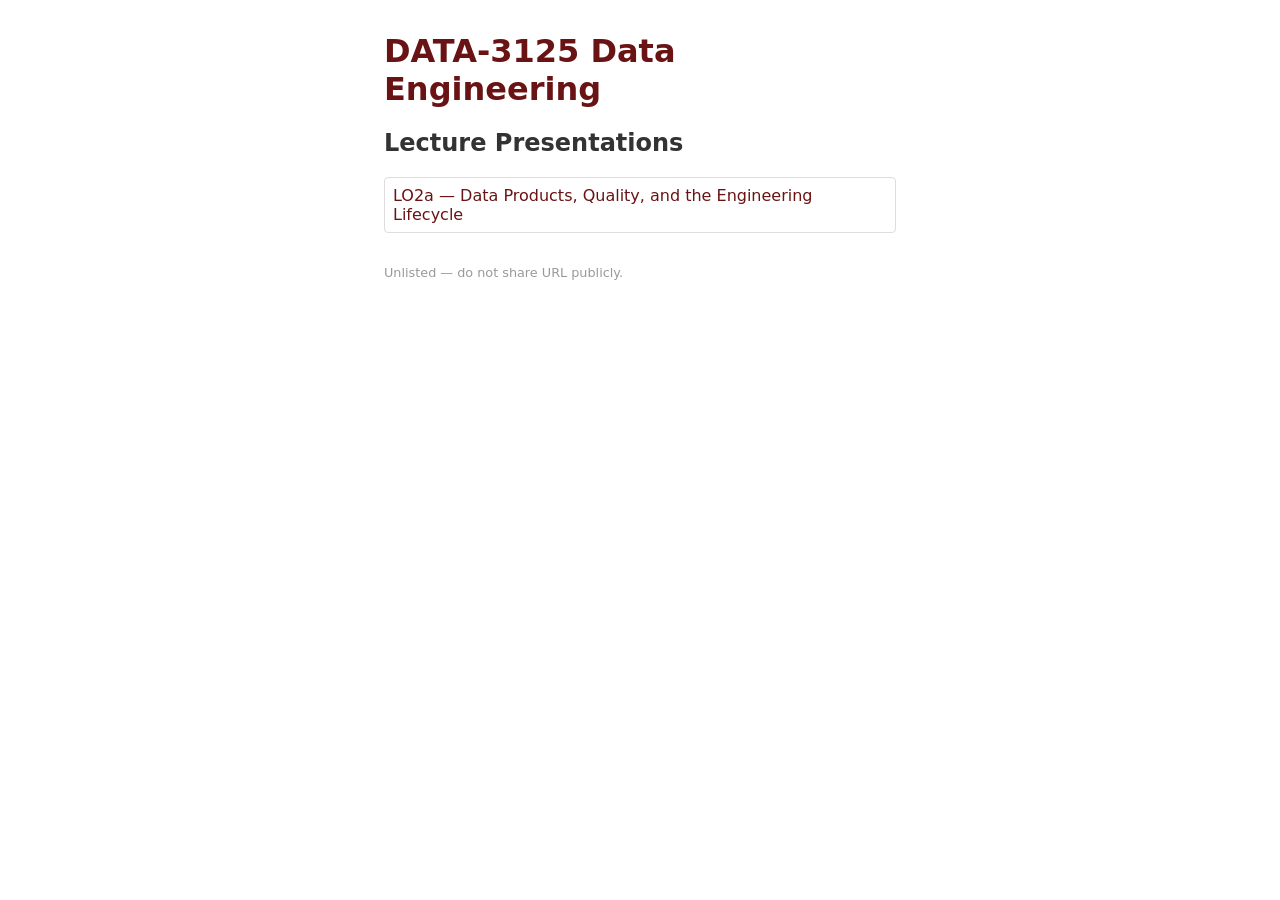
==== commit 8e9fe564: "Landing page + LO2a Slidev at root with clean routing" ====
--- a/index.html
+++ b/index.html
@@ -1,26 +1,11 @@
 <!DOCTYPE html>
 <html lang="en">
-<head>
-<meta charset="utf-8">
-  <meta name="robots" content="noindex">
-<meta name="viewport" content="width=device-width, initial-scale=1">
-<title>DATA-3125 Data Engineering — LO2a - Slidev</title>
-<link rel="stylesheet" href="https://fonts.googleapis.com/css2?family=Inter:wght@200;400;600&family=sans-serif:wght@200;400;600&family=Fira+Code:wght@200;400;600&display=swap" type="text/css">
-<link rel="preload" as="image" href="/assets/crisp-dm-BqkOeNPw.png">
-<link rel="icon" href="https://cdn.jsdelivr.net/gh/slidevjs/slidev/assets/favicon.png">
-<meta http-equiv="Content-Type" content="text/html; charset=UTF-8">
-<meta property="slidev:version" content="52.16.0">
-<meta property="og:title" content="DATA-3125 Data Engineering — LO2a - Slidev">  <script type="module" crossorigin src="/assets/index-BWPrDKeS.js"></script>
-  <link rel="modulepreload" crossorigin href="/assets/rolldown-runtime-QTnfLwEv.js">
-  <link rel="modulepreload" crossorigin href="/assets/modules/shiki-h4bi2xUa.js">
-  <link rel="modulepreload" crossorigin href="/assets/slidev/utils-Br8QQamT.js">
-  <link rel="modulepreload" crossorigin href="/assets/modules/vue-DpthL74w.js">
-  <link rel="stylesheet" crossorigin href="/assets/modules/shiki-BrmBd2_v.css">
-  <link rel="stylesheet" crossorigin href="/assets/index-D99_2LUt.css">
-</head>
+<head><meta charset="utf-8"><title>DATA-3125 — Course Materials</title>
+<style>body{font-family:system-ui;max-width:32rem;margin:2rem auto;padding:0 1rem;color:#333;}
+h1{color:#6a1314;}a{color:#6a1314;text-decoration:none;display:block;padding:.5rem;border:1px solid #ddd;border-radius:4px;margin:.25rem 0;}a:hover{background:#f5f0f0;}</style></head>
 <body>
-  <div id="app"></div>
-  <div id="mermaid-rendering-container"></div>
-  
-</body>
-</html>
+<h1>DATA-3125 Data Engineering</h1>
+<h2>Lecture Presentations</h2>
+<a href="/3125-lo2a.html">LO2a — Data Products, Quality, and the Engineering Lifecycle</a>
+<p style="color:#999;font-size:.8rem;margin-top:2rem;">Unlisted — do not share URL publicly.</p>
+</body></html>
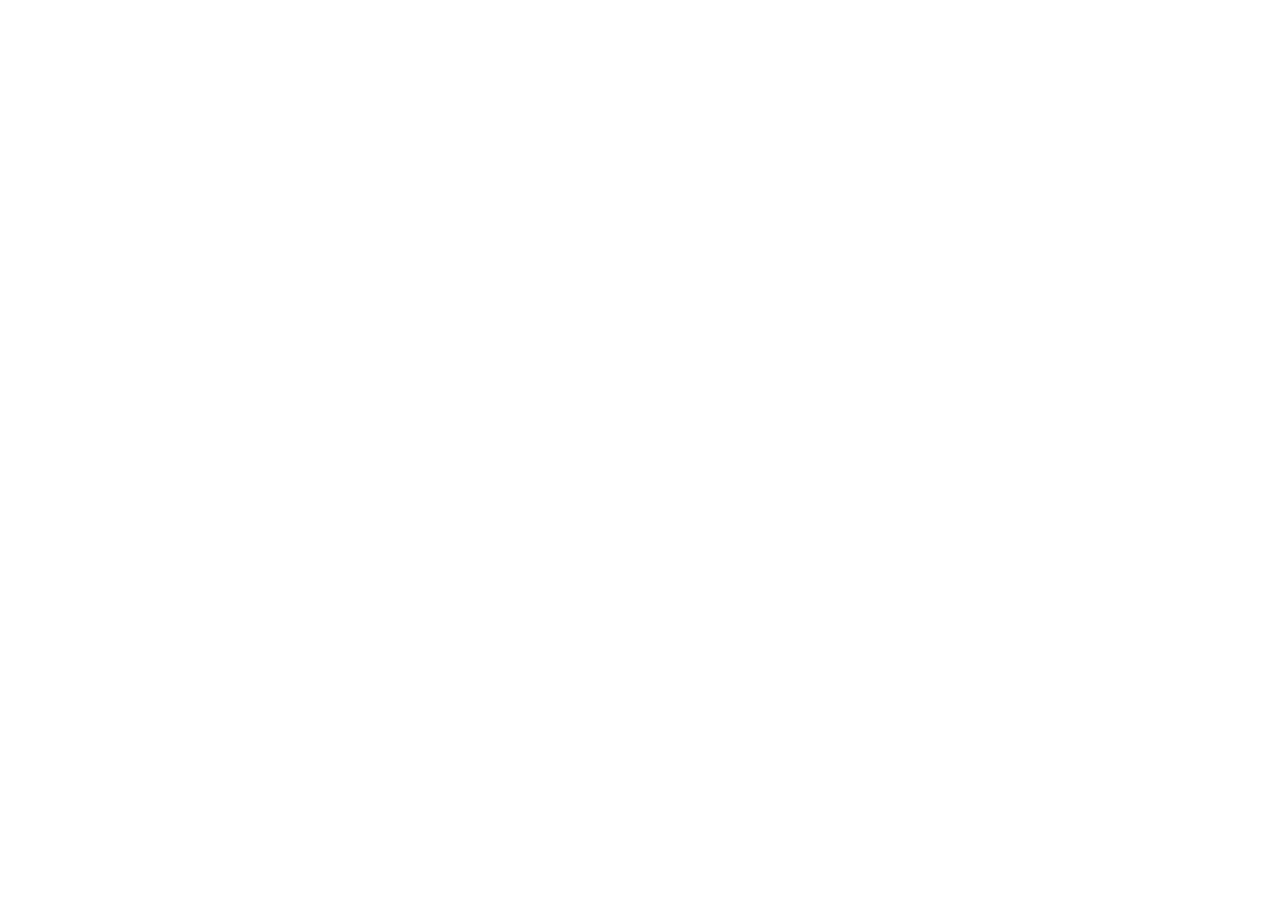
==== commit 2777f266: "Root as deck, /courses.html as landing. Clean routing." ====
--- a/index.html
+++ b/index.html
@@ -1,11 +1,25 @@
 <!DOCTYPE html>
 <html lang="en">
-<head><meta charset="utf-8"><title>DATA-3125 — Course Materials</title>
-<style>body{font-family:system-ui;max-width:32rem;margin:2rem auto;padding:0 1rem;color:#333;}
-h1{color:#6a1314;}a{color:#6a1314;text-decoration:none;display:block;padding:.5rem;border:1px solid #ddd;border-radius:4px;margin:.25rem 0;}a:hover{background:#f5f0f0;}</style></head>
+<head>
+<meta charset="utf-8">
+<meta name="viewport" content="width=device-width, initial-scale=1">
+<title>DATA-3125 Data Engineering — LO2a - Slidev</title>
+<link rel="stylesheet" href="https://fonts.googleapis.com/css2?family=Inter:wght@200;400;600&family=sans-serif:wght@200;400;600&family=Fira+Code:wght@200;400;600&display=swap" type="text/css">
+<link rel="preload" as="image" href="/data-3125/lo2a/images/crisp-dm.png">
+<link rel="icon" href="https://cdn.jsdelivr.net/gh/slidevjs/slidev/assets/favicon.png">
+<meta http-equiv="Content-Type" content="text/html; charset=UTF-8">
+<meta property="slidev:version" content="52.16.0">
+<meta property="og:title" content="DATA-3125 Data Engineering — LO2a - Slidev">  <script type="module" crossorigin src="/data-3125/lo2a/assets/index-D3b77R5J.js"></script>
+  <link rel="modulepreload" crossorigin href="/data-3125/lo2a/assets/rolldown-runtime-QTnfLwEv.js">
+  <link rel="modulepreload" crossorigin href="/data-3125/lo2a/assets/modules/shiki-h4bi2xUa.js">
+  <link rel="modulepreload" crossorigin href="/data-3125/lo2a/assets/slidev/utils-zbpO0E68.js">
+  <link rel="modulepreload" crossorigin href="/data-3125/lo2a/assets/modules/vue-DpthL74w.js">
+  <link rel="stylesheet" crossorigin href="/data-3125/lo2a/assets/modules/shiki-BrmBd2_v.css">
+  <link rel="stylesheet" crossorigin href="/data-3125/lo2a/assets/index-D99_2LUt.css">
+</head>
 <body>
-<h1>DATA-3125 Data Engineering</h1>
-<h2>Lecture Presentations</h2>
-<a href="/3125-lo2a.html">LO2a — Data Products, Quality, and the Engineering Lifecycle</a>
-<p style="color:#999;font-size:.8rem;margin-top:2rem;">Unlisted — do not share URL publicly.</p>
-</body></html>+  <div id="app"></div>
+  <div id="mermaid-rendering-container"></div>
+  
+</body>
+</html>
--- a/data-3125/lo2a/assets/modules/shiki-BrmBd2_v.css
+++ b/data-3125/lo2a/assets/modules/shiki-BrmBd2_v.css
@@ -0,0 +1 @@
+.shiki-magic-move-container{white-space:pre;position:relative}.shiki-magic-move-line-number{opacity:.3;-webkit-user-select:none;user-select:none}.shiki-magic-move-item{transition:color var(--smm-duration,.5s) var(--smm-easing,"ease");display:inline-block}.shiki-magic-move-enter-active,.shiki-magic-move-leave-active,.shiki-magic-move-move{transition:all var(--smm-duration,.5s) var(--smm-easing,"ease")}.shiki-magic-move-container-resize,.shiki-magic-move-container-restyle{transition:all var(--smm-duration,.5s) var(--smm-easing,"ease");transition-delay:calc(var(--smm-duration,.5s)*var(--smm-delay-container,1))}.shiki-magic-move-move{transition-delay:calc(var(--smm-duration,.5s)*var(--smm-delay-move,1) + var(--smm-stagger,0));z-index:1}.shiki-magic-move-enter-active{transition-delay:calc(var(--smm-duration,.5s)*var(--smm-delay-enter,1) + var(--smm-stagger,0));z-index:1}.shiki-magic-move-leave-active{transition-delay:calc(var(--smm-duration,.5s)*var(--smm-delay-leave,1) + var(--smm-stagger,0))}.shiki-magic-move-enter-from,.shiki-magic-move-leave-to{opacity:0}br.shiki-magic-move-leave-active{display:none}.resize-observer[data-v-b329ee4c]{z-index:-1;pointer-events:none;opacity:0;background-color:#0000;border:none;width:100%;height:100%;display:block;position:absolute;top:0;left:0;overflow:hidden}.resize-observer[data-v-b329ee4c] object{pointer-events:none;z-index:-1;width:100%;height:100%;display:block;position:absolute;top:0;left:0;overflow:hidden}.v-popper__popper{z-index:10000;outline:none;top:0;left:0}.v-popper__popper.v-popper__popper--hidden{visibility:hidden;opacity:0;pointer-events:none;transition:opacity .15s,visibility .15s}.v-popper__popper.v-popper__popper--shown{visibility:visible;opacity:1;transition:opacity .15s}.v-popper__popper.v-popper__popper--skip-transition,.v-popper__popper.v-popper__popper--skip-transition>.v-popper__wrapper{transition:none!important}.v-popper__backdrop{width:100%;height:100%;display:none;position:absolute;top:0;left:0}.v-popper__inner{box-sizing:border-box;position:relative;overflow-y:auto}.v-popper__inner>div{z-index:1;max-width:inherit;max-height:inherit;position:relative}.v-popper__arrow-container{width:10px;height:10px;position:absolute}.v-popper__popper--arrow-overflow .v-popper__arrow-container,.v-popper__popper--no-positioning .v-popper__arrow-container{display:none}.v-popper__arrow-inner,.v-popper__arrow-outer{border-style:solid;width:0;height:0;position:absolute;top:0;left:0}.v-popper__arrow-inner{visibility:hidden;border-width:7px}.v-popper__arrow-outer{border-width:6px}.v-popper__popper[data-popper-placement^=top] .v-popper__arrow-inner,.v-popper__popper[data-popper-placement^=bottom] .v-popper__arrow-inner{left:-2px}.v-popper__popper[data-popper-placement^=top] .v-popper__arrow-outer,.v-popper__popper[data-popper-placement^=bottom] .v-popper__arrow-outer{left:-1px}.v-popper__popper[data-popper-placement^=top] .v-popper__arrow-inner,.v-popper__popper[data-popper-placement^=top] .v-popper__arrow-outer{border-bottom-width:0;border-bottom-color:#0000!important;border-left-color:#0000!important;border-right-color:#0000!important}.v-popper__popper[data-popper-placement^=top] .v-popper__arrow-inner{top:-2px}.v-popper__popper[data-popper-placement^=bottom] .v-popper__arrow-container{top:0}.v-popper__popper[data-popper-placement^=bottom] .v-popper__arrow-inner,.v-popper__popper[data-popper-placement^=bottom] .v-popper__arrow-outer{border-top-width:0;border-top-color:#0000!important;border-left-color:#0000!important;border-right-color:#0000!important}.v-popper__popper[data-popper-placement^=bottom] .v-popper__arrow-inner{top:-4px}.v-popper__popper[data-popper-placement^=bottom] .v-popper__arrow-outer{top:-6px}.v-popper__popper[data-popper-placement^=left] .v-popper__arrow-inner,.v-popper__popper[data-popper-placement^=right] .v-popper__arrow-inner{top:-2px}.v-popper__popper[data-popper-placement^=left] .v-popper__arrow-outer,.v-popper__popper[data-popper-placement^=right] .v-popper__arrow-outer{top:-1px}.v-popper__popper[data-popper-placement^=right] .v-popper__arrow-inner,.v-popper__popper[data-popper-placement^=right] .v-popper__arrow-outer{border-left-width:0;border-top-color:#0000!important;border-bottom-color:#0000!important;border-left-color:#0000!important}.v-popper__popper[data-popper-placement^=right] .v-popper__arrow-inner{left:-4px}.v-popper__popper[data-popper-placement^=right] .v-popper__arrow-outer{left:-6px}.v-popper__popper[data-popper-placement^=left] .v-popper__arrow-container{right:-10px}.v-popper__popper[data-popper-placement^=left] .v-popper__arrow-inner,.v-popper__popper[data-popper-placement^=left] .v-popper__arrow-outer{border-right-width:0;border-top-color:#0000!important;border-bottom-color:#0000!important;border-right-color:#0000!important}.v-popper__popper[data-popper-placement^=left] .v-popper__arrow-inner{left:-2px}.v-popper--theme-tooltip .v-popper__inner{color:#fff;background:#000c;border-radius:6px;padding:7px 12px 6px}.v-popper--theme-tooltip .v-popper__arrow-outer{border-color:#000c}.v-popper--theme-dropdown .v-popper__inner{color:#000;background:#fff;border:1px solid #ddd;border-radius:6px;box-shadow:0 6px 30px #0000001a}.v-popper--theme-dropdown .v-popper__arrow-inner{visibility:visible;border-color:#fff}.v-popper--theme-dropdown .v-popper__arrow-outer{border-color:#ddd}:root{--twoslash-border-color:#8888;--twoslash-underline-color:currentColor;--twoslash-highlighted-border:#c37d0d50;--twoslash-highlighted-bg:#c37d0d20;--twoslash-popup-bg:#f8f8f8;--twoslash-popup-color:inherit;--twoslash-popup-shadow:#00000014 0px 1px 4px;--twoslash-docs-color:#888;--twoslash-docs-font:sans-serif;--twoslash-code-font:inherit;--twoslash-code-font-size:1em;--twoslash-matched-color:inherit;--twoslash-unmatched-color:#888;--twoslash-cursor-color:#8888;--twoslash-error-color:#d45656;--twoslash-error-bg:#d4565620;--twoslash-warn-color:#c37d0d;--twoslash-warn-bg:#c37d0d20;--twoslash-tag-color:#3772cf;--twoslash-tag-bg:#3772cf20;--twoslash-tag-warn-color:var(--twoslash-warn-color);--twoslash-tag-warn-bg:var(--twoslash-warn-bg);--twoslash-tag-annotate-color:#1ba673;--twoslash-tag-annotate-bg:#1ba67320}@media (prefers-reduced-motion:reduce){.twoslash *{transition:none!important}}.twoslash:hover .twoslash-hover{border-color:var(--twoslash-underline-color)}.twoslash .twoslash-hover{border-bottom:1px dotted #0000;transition:border-color .3s;position:relative}.twoslash .twoslash-popup-container{opacity:0;background:var(--twoslash-popup-bg);color:var(--twoslash-popup-color);border:1px solid var(--twoslash-border-color);pointer-events:none;z-index:10;-webkit-user-select:none;user-select:none;text-align:left;box-shadow:var(--twoslash-popup-shadow);border-radius:4px;flex-direction:column;transition:opacity .3s;display:inline-flex;position:absolute;transform:translateY(1.1em)}.twoslash .twoslash-query-persisted .twoslash-popup-container{z-index:9;transform:translateY(1.5em)}.twoslash .twoslash-hover:hover .twoslash-popup-container,.twoslash .twoslash-error-hover:hover .twoslash-popup-container,.twoslash .twoslash-query-persisted .twoslash-popup-container,.twoslash .twoslash-query-line .twoslash-popup-container{opacity:1;pointer-events:auto}.twoslash .twoslash-popup-container:hover{-webkit-user-select:auto;user-select:auto}.twoslash .twoslash-popup-arrow{border-top:1px solid var(--twoslash-border-color);border-right:1px solid var(--twoslash-border-color);background:var(--twoslash-popup-bg);pointer-events:none;width:6px;height:6px;position:absolute;top:-4px;left:1em;transform:rotate(-45deg)}.twoslash .twoslash-popup-code,.twoslash .twoslash-popup-error,.twoslash .twoslash-popup-docs{padding:6px 8px!important}.twoslash .twoslash-popup-code{font-family:var(--twoslash-code-font);font-size:var(--twoslash-code-font-size)}.twoslash .twoslash-popup-docs{color:var(--twoslash-docs-color);font-family:var(--twoslash-docs-font);border-top:1px solid var(--twoslash-border-color);font-size:.8em}.twoslash .twoslash-popup-error{color:var(--twoslash-error-color);background-color:var(--twoslash-error-bg);font-family:var(--twoslash-docs-font);font-size:.8em}.twoslash .twoslash-popup-docs-tags{font-family:var(--twoslash-docs-font);flex-direction:column;display:flex}.twoslash .twoslash-popup-docs-tags,.twoslash .twoslash-popup-docs-tag-name{margin-right:.5em}.twoslash .twoslash-popup-docs-tag-name{font-family:var(--twoslash-code-font)}.twoslash .twoslash-query-line .twoslash-popup-container{margin-bottom:1.4em;position:relative;transform:translateY(.6em)}.twoslash .twoslash-error-line{background-color:var(--twoslash-error-bg);border-left:3px solid var(--twoslash-error-color);color:var(--twoslash-error-color);width:max-content;min-width:100%;margin:.2em 0;padding:6px 12px;position:relative}.twoslash .twoslash-error-line.twoslash-error-level-warning{background-color:var(--twoslash-warn-bg);border-left:3px solid var(--twoslash-warn-color);color:var(--twoslash-warn-color)}.twoslash .twoslash-error{background:url("data:image/svg+xml,%3Csvg%20xmlns%3D'http%3A%2F%2Fwww.w3.org%2F2000%2Fsvg'%20viewBox%3D'0%200%206%203'%20enable-background%3D'new%200%200%206%203'%20height%3D'3'%20width%3D'6'%3E%3Cg%20fill%3D'%23c94824'%3E%3Cpolygon%20points%3D'5.5%2C0%202.5%2C3%201.1%2C3%204.1%2C0'%2F%3E%3Cpolygon%20points%3D'4%2C0%206%2C2%206%2C0.6%205.4%2C0'%2F%3E%3Cpolygon%20points%3D'0%2C2%201%2C3%202.4%2C3%200%2C0.6'%2F%3E%3C%2Fg%3E%3C%2Fsvg%3E") 0 100% repeat-x;padding-bottom:2px}.twoslash .twoslash-error.twoslash-error-level-warning{background:url("data:image/svg+xml,%3Csvg%20xmlns%3D'http%3A%2F%2Fwww.w3.org%2F2000%2Fsvg'%20viewBox%3D'0%200%206%203'%20enable-background%3D'new%200%200%206%203'%20height%3D'3'%20width%3D'6'%3E%3Cg%20fill%3D'%23c37d0d'%3E%3Cpolygon%20points%3D'5.5%2C0%202.5%2C3%201.1%2C3%204.1%2C0'%2F%3E%3Cpolygon%20points%3D'4%2C0%206%2C2%206%2C0.6%205.4%2C0'%2F%3E%3Cpolygon%20points%3D'0%2C2%201%2C3%202.4%2C3%200%2C0.6'%2F%3E%3C%2Fg%3E%3C%2Fsvg%3E") 0 100% repeat-x;padding-bottom:2px}.twoslash .twoslash-completion-cursor{position:relative}.twoslash .twoslash-completion-cursor .twoslash-completion-list{-webkit-user-select:none;user-select:none;z-index:8;box-shadow:var(--twoslash-popup-shadow);background:var(--twoslash-popup-bg);border:1px solid var(--twoslash-border-color);margin:3px 0 0 -1px;display:inline-block;position:absolute;top:0;left:0;transform:translateY(1.2em)}.twoslash-completion-list{flex-direction:column;gap:4px;width:240px;padding:4px;font-size:.8rem;display:flex}.twoslash-completion-list:hover{-webkit-user-select:auto;user-select:auto}.twoslash-completion-list:before{background-color:var(--twoslash-cursor-color);content:" ";width:2px;height:1.4em;position:absolute;top:-1.6em;left:-1px}.twoslash-completion-list li{align-items:center;gap:.25em;line-height:1em;display:flex;overflow:hidden}.twoslash-completion-list li span.twoslash-completions-unmatched{color:var(--twoslash-unmatched-color)}.twoslash-completion-list .deprecated{opacity:.5;text-decoration:line-through}.twoslash-completion-list li span.twoslash-completions-matched{color:var(--twoslash-matched-color)}.twoslash-highlighted{background-color:var(--twoslash-highlighted-bg);border:1px solid var(--twoslash-highlighted-border);border-radius:4px;margin:-1px -3px;padding:1px 2px}.twoslash-completion-list .twoslash-completions-icon{color:var(--twoslash-unmatched-color);flex:none;width:1em}.twoslash .twoslash-tag-line{background-color:var(--twoslash-tag-bg);border-left:3px solid var(--twoslash-tag-color);color:var(--twoslash-tag-color);align-items:center;gap:.3em;width:max-content;min-width:100%;margin:.2em 0;padding:6px 10px;display:flex;position:relative}.twoslash .twoslash-tag-line .twoslash-tag-icon{width:1.1em;color:inherit}.twoslash .twoslash-tag-line.twoslash-tag-error-line{background-color:var(--twoslash-error-bg);border-left:3px solid var(--twoslash-error-color);color:var(--twoslash-error-color)}.twoslash .twoslash-tag-line.twoslash-tag-warn-line{background-color:var(--twoslash-tag-warn-bg);border-left:3px solid var(--twoslash-tag-warn-color);color:var(--twoslash-tag-warn-color)}.twoslash .twoslash-tag-line.twoslash-tag-annotate-line{background-color:var(--twoslash-tag-annotate-bg);border-left:3px solid var(--twoslash-tag-annotate-color);color:var(--twoslash-tag-annotate-color)}:root{--twoslash-popup-bg:var(--vp-c-bg,inherit);--twoslash-popup-color:var(--vp-c-text-1);--twoslash-docs-color:var(--vp-c-text-1);--twoslash-docs-font:var(--vp-font-family-base);--twoslash-code-font:var(--vp-font-family-mono);--twoslash-code-size:var(--vp-code-font-size);--twoslash-underline-color:#8888;--twoslash-border-color:var(--vp-c-border);--twoslash-cursor-color:var(--vp-c-brand);--twoslash-matched-color:var(--vp-c-brand);--twoslash-unmatched-color:var(--vp-c-text-2)}.v-popper--theme-twoslash{z-index:calc(var(--vp-z-index-local-nav) - 1)}.v-popper--theme-twoslash .v-popper__inner{background:var(--twoslash-popup-bg);color:var(--twoslash-popup-color);border-color:var(--twoslash-border-color)}.v-popper--theme-twoslash .v-popper__arrow-outer{border-color:var(--twoslash-border-color)}.v-popper--theme-twoslash .v-popper__arrow-inner{border-color:var(--twoslash-popup-bg)}.twoslash-popup-container{transform:translateY(1.5em)}.twoslash-query-persisted .twoslash-popup-container{transform:translateY(1.8em)}.twoslash .v-popper{display:inline-block}.twoslash-completion-list .twoslash-completions-icon{color:var(--twoslash-unmatched-color)!important}.twoslash-floating .twoslash-popup-code{width:fit-content;min-width:100%;max-width:600px;line-height:var(--vp-code-line-height);font-size:var(--twoslash-code-size);white-space:pre-wrap;padding:6px 12px;transition:color .5s;display:block}.twoslash-floating .twoslash-popup-docs,.twoslash-floating .twoslash-popup-error{font-family:var(--twoslash-docs-font);text-wrap:balance;max-width:700px;max-height:500px;font-size:.9em;overflow:hidden auto;padding:12px!important}.twoslash-floating .twoslash-popup-docs p:first-child,.twoslash-floating .twoslash-popup-error p:first-child{margin-top:0}.twoslash-floating .twoslash-popup-docs p:last-child,.twoslash-floating .twoslash-popup-error p:last-child{margin-bottom:0}.twoslash-floating .twoslash-popup-docs{border-top:1px solid var(--twoslash-border-color);color:var(--twoslash-docs-color)}.twoslash-floating .twoslash-popup-error{color:var(--twoslash-error-color)}.twoslash-floating .twoslash-popup-error.twoslash-error-level-warning{color:var(--twoslash-warn-color)}.twoslash-floating .twoslash-popup-docs p,.twoslash-floating .twoslash-popup-error p{text-wrap:balance;margin:6px 0}.twoslash-floating .twoslash-popup-docs pre .twoslash-floating .twoslash-popup-error pre{background-color:var(--vp-code-block-bg);border-radius:8px;margin:6px -2px;padding:12px;overflow-x:auto}.twoslash-floating .twoslash-popup-docs-tags{flex-direction:column;display:flex;padding:8px 12px!important}.twoslash-floating .twoslash-popup-docs-tags .twoslash-popup-docs-tag-name{font-family:var(--twoslash-code-font);color:var(--twoslash-unmatched-color);margin-right:.5em}.twoslash-completion-cursor{background:var(--twoslash-cursor-color);-webkit-user-select:none;user-select:none;width:2px;height:1.2em;margin-bottom:-.2em;display:inline-block}.twoslash-floating.twoslash-completion .v-popper__arrow-container{display:none}.twoslash-floating.twoslash-completion .twoslash-completion-list{font-family:var(--twoslash-code-font);padding:6px;font-size:var(--twoslash-code-size)!important}.twoslash-floating.twoslash-completion .twoslash-completion-list li{padding:3px 0}.twoslash-error:empty,.twoslash-error-empty{vertical-align:middle;min-width:.55em;min-height:1.2em;display:inline-block}
--- a/data-3125/lo2a/assets/index-D99_2LUt.css
+++ b/data-3125/lo2a/assets/index-D99_2LUt.css
@@ -0,0 +1 @@
+*,:before,:after{box-sizing:border-box;border-style:solid;border-width:0;border-color:var(--un-default-border-color,#e5e7eb)}:before,:after{--un-content:""}html,:host{-webkit-text-size-adjust:100%;tab-size:4;font-feature-settings:normal;font-variation-settings:normal;-webkit-tap-highlight-color:transparent;font-family:ui-sans-serif,system-ui,sans-serif,Apple Color Emoji,Segoe UI Emoji,Segoe UI Symbol,Noto Color Emoji;line-height:1.5}body{line-height:inherit;margin:0}hr{height:0;color:inherit;border-top-width:1px}abbr:where([title]){-webkit-text-decoration:underline dotted;text-decoration:underline dotted}h1,h2,h3,h4,h5,h6{font-size:inherit;font-weight:inherit}a{color:inherit;-webkit-text-decoration:inherit;text-decoration:inherit}b,strong{font-weight:bolder}code,kbd,samp,pre{font-feature-settings:normal;font-variation-settings:normal;font-family:ui-monospace,SFMono-Regular,Menlo,Monaco,Consolas,Liberation Mono,Courier New,monospace;font-size:1em}small{font-size:80%}sub,sup{vertical-align:baseline;font-size:75%;line-height:0;position:relative}sub{bottom:-.25em}sup{top:-.5em}table{text-indent:0;border-color:inherit;border-collapse:collapse}button,input,optgroup,select,textarea{font-feature-settings:inherit;font-variation-settings:inherit;font-family:inherit;font-size:100%;font-weight:inherit;line-height:inherit;color:inherit;margin:0;padding:0}button,select{text-transform:none}button,[type=button],[type=reset],[type=submit]{-webkit-appearance:button;background-color:#0000;background-image:none}:-moz-focusring{outline:auto}:-moz-ui-invalid{box-shadow:none}progress{vertical-align:baseline}::-webkit-inner-spin-button{height:auto}::-webkit-outer-spin-button{height:auto}[type=search]{-webkit-appearance:textfield;outline-offset:-2px}::-webkit-search-decoration{-webkit-appearance:none}::-webkit-file-upload-button{-webkit-appearance:button;font:inherit}summary{display:list-item}blockquote,dl,dd,h1,h2,h3,h4,h5,h6,hr,figure,p,pre{margin:0}fieldset{margin:0;padding:0}legend{padding:0}ol,ul,menu{margin:0;padding:0;list-style:none}dialog{padding:0}textarea{resize:vertical}input::placeholder,textarea::placeholder{opacity:1;color:#9ca3af}button,[role=button]{cursor:pointer}:disabled{cursor:default}img,svg,video,canvas,audio,iframe,embed,object{vertical-align:middle;display:block}img,video{max-width:100%;height:auto}[hidden]:where(:not([hidden=until-found])){display:none}*,:before,:after,::backdrop{--un-rotate:0;--un-rotate-x:0;--un-rotate-y:0;--un-rotate-z:0;--un-scale-x:1;--un-scale-y:1;--un-scale-z:1;--un-skew-x:0;--un-skew-y:0;--un-translate-x:0;--un-translate-y:0;--un-translate-z:0;--un-pan-x: ;--un-pan-y: ;--un-pinch-zoom: ;--un-scroll-snap-strictness:proximity;--un-ordinal: ;--un-slashed-zero: ;--un-numeric-figure: ;--un-numeric-spacing: ;--un-numeric-fraction: ;--un-border-spacing-x:0;--un-border-spacing-y:0;--un-ring-offset-shadow:0 0 #0000;--un-ring-shadow:0 0 #0000;--un-shadow-inset: ;--un-shadow:0 0 #0000;--un-ring-inset: ;--un-ring-offset-width:0px;--un-ring-offset-color:#fff;--un-ring-width:0px;--un-ring-color:#93c5fd80;--un-blur: ;--un-brightness: ;--un-contrast: ;--un-drop-shadow: ;--un-grayscale: ;--un-hue-rotate: ;--un-invert: ;--un-saturate: ;--un-sepia: ;--un-backdrop-blur: ;--un-backdrop-brightness: ;--un-backdrop-contrast: ;--un-backdrop-grayscale: ;--un-backdrop-hue-rotate: ;--un-backdrop-invert: ;--un-backdrop-opacity: ;--un-backdrop-saturate: ;--un-backdrop-sepia: }.prose{color:var(--un-prose-body);max-width:65ch}.prose :where(p):not(:where([class~=not-prose],[class~=not-prose] *)){margin-top:1.25em;margin-bottom:1.25em}.prose :where([class~=lead]):not(:where([class~=not-prose],[class~=not-prose] *)){color:var(--un-prose-lead);margin-top:1.2em;margin-bottom:1.2em;font-size:1.25em;line-height:1.6}.prose :where(a):not(:where([class~=not-prose],[class~=not-prose] *)){color:var(--un-prose-links);font-weight:500;text-decoration:underline}.prose :where(strong):not(:where([class~=not-prose],[class~=not-prose] *)){color:var(--un-prose-bold);font-weight:600}.prose :where(a strong):not(:where([class~=not-prose],[class~=not-prose] *)),.prose :where(blockquote strong):not(:where([class~=not-prose],[class~=not-prose] *)),.prose :where(thead th strong):not(:where([class~=not-prose],[class~=not-prose] *)){color:inherit}.prose :where(ol):not(:where([class~=not-prose],[class~=not-prose] *)){margin-top:1.25em;margin-bottom:1.25em;padding-inline-start:1.625em;list-style-type:decimal}.prose :where(ol[type=A]):not(:where([class~=not-prose],[class~=not-prose] *)){list-style-type:upper-alpha}.prose :where(ol[type=a]):not(:where([class~=not-prose],[class~=not-prose] *)){list-style-type:lower-alpha}.prose :where(ol[type=A s]):not(:where([class~=not-prose],[class~=not-prose] *)){list-style-type:upper-alpha}.prose :where(ol[type=a s]):not(:where([class~=not-prose],[class~=not-prose] *)){list-style-type:lower-alpha}.prose :where(ol[type=I]):not(:where([class~=not-prose],[class~=not-prose] *)){list-style-type:upper-roman}.prose :where(ol[type=i]):not(:where([class~=not-prose],[class~=not-prose] *)){list-style-type:lower-roman}.prose :where(ol[type=I s]):not(:where([class~=not-prose],[class~=not-prose] *)){list-style-type:upper-roman}.prose :where(ol[type=i s]):not(:where([class~=not-prose],[class~=not-prose] *)){list-style-type:lower-roman}.prose :where(ol[type="1"]):not(:where([class~=not-prose],[class~=not-prose] *)){list-style-type:decimal}.prose :where(ul):not(:where([class~=not-prose],[class~=not-prose] *)){margin-top:1.25em;margin-bottom:1.25em;padding-inline-start:1.625em;list-style-type:disc}.prose :where(ol>li):not(:where([class~=not-prose],[class~=not-prose] *))::marker{color:var(--un-prose-counters);font-weight:400}.prose :where(ul>li):not(:where([class~=not-prose],[class~=not-prose] *))::marker{color:var(--un-prose-bullets)}.prose :where(dt):not(:where([class~=not-prose],[class~=not-prose] *)){color:var(--un-prose-headings);margin-top:1.25em;font-weight:600}.prose :where(hr):not(:where([class~=not-prose],[class~=not-prose] *)){border-color:var(--un-prose-hr);border-top-width:1px;margin-top:3em;margin-bottom:3em}.prose :where(blockquote):not(:where([class~=not-prose],[class~=not-prose] *)){color:var(--un-prose-quotes);border-inline-start-width:.25rem;border-inline-start-color:var(--un-prose-quote-borders);quotes:"“""”""‘""’";margin-top:1.6em;margin-bottom:1.6em;padding-inline-start:1em;font-style:italic;font-weight:500}.prose :where(blockquote p:first-of-type):not(:where([class~=not-prose],[class~=not-prose] *)):before{content:open-quote}.prose :where(blockquote p:last-of-type):not(:where([class~=not-prose],[class~=not-prose] *)):after{content:close-quote}.prose :where(h1):not(:where([class~=not-prose],[class~=not-prose] *)){color:var(--un-prose-headings);margin-top:0;margin-bottom:.888889em;font-size:2.25em;font-weight:800;line-height:1.11111}.prose :where(h1 strong):not(:where([class~=not-prose],[class~=not-prose] *)){color:inherit;font-weight:900}.prose :where(h2):not(:where([class~=not-prose],[class~=not-prose] *)){color:var(--un-prose-headings);margin-top:2em;margin-bottom:1em;font-size:1.5em;font-weight:700;line-height:1.33333}.prose :where(h2 strong):not(:where([class~=not-prose],[class~=not-prose] *)){color:inherit;font-weight:800}.prose :where(h3):not(:where([class~=not-prose],[class~=not-prose] *)){color:var(--un-prose-headings);margin-top:1.6em;margin-bottom:.6em;font-size:1.25em;font-weight:600;line-height:1.6}.prose :where(h3 strong):not(:where([class~=not-prose],[class~=not-prose] *)){color:inherit;font-weight:700}.prose :where(h4):not(:where([class~=not-prose],[class~=not-prose] *)){color:var(--un-prose-headings);margin-top:1.5em;margin-bottom:.5em;font-weight:600;line-height:1.5}.prose :where(h4 strong):not(:where([class~=not-prose],[class~=not-prose] *)){color:inherit;font-weight:700}.prose :where(img):not(:where([class~=not-prose],[class~=not-prose] *)){margin-top:2em;margin-bottom:2em}.prose :where(picture):not(:where([class~=not-prose],[class~=not-prose] *)){margin-top:2em;margin-bottom:2em;display:block}.prose :where(video):not(:where([class~=not-prose],[class~=not-prose] *)){margin-top:2em;margin-bottom:2em}.prose :where(kbd):not(:where([class~=not-prose],[class~=not-prose] *)){color:var(--un-prose-kbd);box-shadow:0 0 0 1px rgb(var(--un-prose-kbd-shadows) / 10%), 0 3px 0 rgb(var(--un-prose-kbd-shadows) / 10%);padding-top:.1875em;padding-inline-end:.375em;padding-bottom:.1875em;border-radius:.3125rem;padding-inline-start:.375em;font-family:inherit;font-size:.875em;font-weight:500}.prose :where(code):not(:where([class~=not-prose],[class~=not-prose] *)){color:var(--un-prose-code);font-size:.875em;font-weight:600}.prose :where(code):not(:where([class~=not-prose],[class~=not-prose] *)):before,.prose :where(code):not(:where([class~=not-prose],[class~=not-prose] *)):after{content:"`"}.prose :where(a code):not(:where([class~=not-prose],[class~=not-prose] *)),.prose :where(h1 code):not(:where([class~=not-prose],[class~=not-prose] *)){color:inherit}.prose :where(h2 code):not(:where([class~=not-prose],[class~=not-prose] *)){color:inherit;font-size:.875em}.prose :where(h3 code):not(:where([class~=not-prose],[class~=not-prose] *)){color:inherit;font-size:.9em}.prose :where(h4 code):not(:where([class~=not-prose],[class~=not-prose] *)),.prose :where(blockquote code):not(:where([class~=not-prose],[class~=not-prose] *)),.prose :where(thead th code):not(:where([class~=not-prose],[class~=not-prose] *)){color:inherit}.prose :where(pre):not(:where([class~=not-prose],[class~=not-prose] *)){color:var(--un-prose-pre-code);background-color:var(--un-prose-pre-bg);padding-top:.857143em;padding-inline-end:1.14286em;padding-bottom:.857143em;border-radius:.375rem;margin-top:1.71429em;margin-bottom:1.71429em;padding-inline-start:1.14286em;font-size:.875em;font-weight:400;line-height:1.71429;overflow-x:auto}.prose :where(pre code):not(:where([class~=not-prose],[class~=not-prose] *)){font-weight:inherit;color:inherit;font-size:inherit;font-family:inherit;line-height:inherit;background-color:#0000;border-width:0;border-radius:0;padding:0}.prose :where(pre code):not(:where([class~=not-prose],[class~=not-prose] *)):before,.prose :where(pre code):not(:where([class~=not-prose],[class~=not-prose] *)):after{content:none}.prose :where(table):not(:where([class~=not-prose],[class~=not-prose] *)){table-layout:auto;width:100%;margin-top:2em;margin-bottom:2em;font-size:.875em;line-height:1.71429}.prose :where(thead):not(:where([class~=not-prose],[class~=not-prose] *)){border-bottom-width:1px;border-bottom-color:var(--un-prose-th-borders)}.prose :where(thead th):not(:where([class~=not-prose],[class~=not-prose] *)){color:var(--un-prose-headings);vertical-align:bottom;padding-inline-end:.571429em;padding-bottom:.571429em;padding-inline-start:.571429em;font-weight:600}.prose :where(tbody tr):not(:where([class~=not-prose],[class~=not-prose] *)){border-bottom-width:1px;border-bottom-color:var(--un-prose-td-borders)}.prose :where(tbody tr:last-child):not(:where([class~=not-prose],[class~=not-prose] *)){border-bottom-width:0}.prose :where(tbody td):not(:where([class~=not-prose],[class~=not-prose] *)){vertical-align:baseline}.prose :where(tfoot):not(:where([class~=not-prose],[class~=not-prose] *)){border-top-width:1px;border-top-color:var(--un-prose-th-borders)}.prose :where(tfoot td):not(:where([class~=not-prose],[class~=not-prose] *)){vertical-align:top}.prose :where(th,td):not(:where([class~=not-prose],[class~=not-prose] *)){text-align:start}.prose :where(figure>*):not(:where([class~=not-prose],[class~=not-prose] *)){margin-top:0;margin-bottom:0}.prose :where(figcaption):not(:where([class~=not-prose],[class~=not-prose] *)){color:var(--un-prose-captions);margin-top:.857143em;font-size:.875em;line-height:1.42857}.prose{font-size:1rem;line-height:1.75}.prose :where(picture>img):not(:where([class~=not-prose],[class~=not-prose] *)){margin-top:0;margin-bottom:0}.prose :where(li):not(:where([class~=not-prose],[class~=not-prose] *)){margin-top:.5em;margin-bottom:.5em}.prose :where(ol>li):not(:where([class~=not-prose],[class~=not-prose] *)),.prose :where(ul>li):not(:where([class~=not-prose],[class~=not-prose] *)){padding-inline-start:.375em}.prose :where():not(:where([class~=not-prose],[class~=not-prose] *)){margin-top:1.25em;margin-bottom:1.25em}.prose :where(ul ul,ul ol,ol ul,ol ol):not(:where([class~=not-prose],[class~=not-prose] *)){margin-top:.75em;margin-bottom:.75em}.prose :where(dl):not(:where([class~=not-prose],[class~=not-prose] *)){margin-top:1.25em;margin-bottom:1.25em}.prose :where(dd):not(:where([class~=not-prose],[class~=not-prose] *)){margin-top:.5em;padding-inline-start:1.625em}.prose :where(hr+*):not(:where([class~=not-prose],[class~=not-prose] *)),.prose :where(h2+*):not(:where([class~=not-prose],[class~=not-prose] *)),.prose :where(h3+*):not(:where([class~=not-prose],[class~=not-prose] *)),.prose :where(h4+*):not(:where([class~=not-prose],[class~=not-prose] *)){margin-top:0}.prose :where(thead th:first-child):not(:where([class~=not-prose],[class~=not-prose] *)){padding-inline-start:0}.prose :where(thead th:last-child):not(:where([class~=not-prose],[class~=not-prose] *)){padding-inline-end:0}.prose :where(tbody td,tfoot td):not(:where([class~=not-prose],[class~=not-prose] *)){padding-top:.571429em;padding-inline-end:.571429em;padding-bottom:.571429em;padding-inline-start:.571429em}.prose :where(tbody td:first-child,tfoot td:first-child):not(:where([class~=not-prose],[class~=not-prose] *)){padding-inline-start:0}.prose :where(tbody td:last-child,tfoot td:last-child):not(:where([class~=not-prose],[class~=not-prose] *)){padding-inline-end:0}.prose :where(figure):not(:where([class~=not-prose],[class~=not-prose] *)){margin-top:2em;margin-bottom:2em}.prose :where():not(:where([class~=not-prose],[class~=not-prose] *)){margin-top:0;margin-bottom:0}.prose{--un-prose-body:#374151;--un-prose-invert-body:#d1d5db;--un-prose-headings:#111827;--un-prose-invert-headings:white;--un-prose-lead:#4b5563;--un-prose-invert-lead:#9ca3af;--un-prose-links:#111827;--un-prose-invert-links:white;--un-prose-bold:#111827;--un-prose-invert-bold:white;--un-prose-counters:#6b7280;--un-prose-invert-counters:#9ca3af;--un-prose-bullets:#d1d5db;--un-prose-invert-bullets:#4b5563;--un-prose-hr:#e5e7eb;--un-prose-invert-hr:#374151;--un-prose-quotes:#111827;--un-prose-invert-quotes:#f3f4f6;--un-prose-quote-borders:#e5e7eb;--un-prose-invert-quote-borders:#374151;--un-prose-captions:#6b7280;--un-prose-invert-captions:#9ca3af;--un-prose-kbd:#111827;--un-prose-invert-kbd:white;--un-prose-kbd-shadows:#111827;--un-prose-invert-kbd-shadows:white;--un-prose-code:#111827;--un-prose-invert-code:white;--un-prose-pre-code:#e5e7eb;--un-prose-invert-pre-code:#d1d5db;--un-prose-pre-bg:#1f2937;--un-prose-invert-pre-bg:#00000080;--un-prose-th-borders:#d1d5db;--un-prose-invert-th-borders:#4b5563;--un-prose-td-borders:#e5e7eb;--un-prose-invert-td-borders:#374151}.dark .dark\:prose-invert{--un-prose-body:var(--un-prose-invert-body);--un-prose-headings:var(--un-prose-invert-headings);--un-prose-lead:var(--un-prose-invert-lead);--un-prose-links:var(--un-prose-invert-links);--un-prose-bold:var(--un-prose-invert-bold);--un-prose-counters:var(--un-prose-invert-counters);--un-prose-bullets:var(--un-prose-invert-bullets);--un-prose-hr:var(--un-prose-invert-hr);--un-prose-quotes:var(--un-prose-invert-quotes);--un-prose-quote-borders:var(--un-prose-invert-quote-borders);--un-prose-captions:var(--un-prose-invert-captions);--un-prose-kbd:var(--un-prose-invert-kbd);--un-prose-kbd-shadows:var(--un-prose-invert-kbd-shadows);--un-prose-code:var(--un-prose-invert-code);--un-prose-pre-code:var(--un-prose-invert-pre-code);--un-prose-pre-bg:var(--un-prose-invert-pre-bg);--un-prose-th-borders:var(--un-prose-invert-th-borders);--un-prose-td-borders:var(--un-prose-invert-td-borders)}.container{width:100%}.z-context-menu{z-index:60}.z-label{z-index:40}.z-menu{z-index:20}.z-modal{z-index:70}.z-nav{z-index:50}.slidev-glass-effect{--un-bg-opacity:1;background-color:rgb(255 255 255/var(--un-bg-opacity)) ;--un-shadow:var(--un-shadow-inset) 0 20px 25px -5px var(--un-shadow-color,#0000001a),var(--un-shadow-inset) 0 8px 10px -6px var(--un-shadow-color,#0000001a);box-shadow:var(--un-ring-offset-shadow), var(--un-ring-shadow), var(--un-shadow);--un-backdrop-blur:blur(8px);-webkit-backdrop-filter:var(--un-backdrop-blur) var(--un-backdrop-brightness) var(--un-backdrop-contrast) var(--un-backdrop-grayscale) var(--un-backdrop-hue-rotate) var(--un-backdrop-invert) var(--un-backdrop-opacity) var(--un-backdrop-saturate) var(--un-backdrop-sepia);backdrop-filter:var(--un-backdrop-blur) var(--un-backdrop-brightness) var(--un-backdrop-contrast) var(--un-backdrop-grayscale) var(--un-backdrop-hue-rotate) var(--un-backdrop-invert) var(--un-backdrop-opacity) var(--un-backdrop-saturate) var(--un-backdrop-sepia);border-width:1px;border-color:#9ca3af33;--un-bg-opacity:.75!important}.border-main,.dark [border~=dark\:main],.dark [dark\:border~=main],[border-main=""],[border~=main]{border-color:#9ca3af33}.border-primary,.hover\:border-primary:hover{border-color:var(--slidev-theme-primary)}.bg-active{background-color:#9ca3af1a}.bg-main{--un-bg-opacity:1;background-color:rgb(255 255 255/var(--un-bg-opacity)) }.dark .bg-main,.dark .slidev-glass-effect{--un-bg-opacity:1;background-color:rgb(18 18 18/var(--un-bg-opacity)) }.bg-primary,[bg-primary=""]{background-color:var(--slidev-theme-primary) }.hover\:bg-active:hover,[hover\:bg-active=""]:hover{background-color:#9ca3af1a}.dark .text-main{--un-text-opacity:1;color:rgb(221 221 221/var(--un-text-opacity)) }.text-main{--un-text-opacity:1;color:rgb(24 24 24/var(--un-text-opacity)) }.text-primary,[text-primary=""]{color:var(--slidev-theme-primary) }@media (width>=640px){.container{max-width:640px}}@media (width>=768px){.container{max-width:768px}}@media (width>=1024px){.container{max-width:1024px}}@media (width>=1280px){.container{max-width:1280px}}@media (width>=1536px){.container{max-width:1536px}}:root{--color-note:#0969da;--color-tip:#1a7f37;--color-warning:#9a6700;--color-severe:#bc4c00;--color-caution:#d1242f;--color-important:#8250df}@media (prefers-color-scheme:dark){:root{--color-note:#2f81f7;--color-tip:#3fb950;--color-warning:#d29922;--color-severe:#db6d28;--color-caution:#f85149;--color-important:#a371f7}}.markdown-alert{color:inherit;border-left:.25em solid #888;margin-bottom:16px;padding:.5rem 1rem}.markdown-alert>:first-child{margin-top:0}.markdown-alert>:last-child{margin-bottom:0}.markdown-alert .markdown-alert-title{align-items:center;font-weight:500;line-height:1;display:flex}.markdown-alert .markdown-alert-title .octicon{vertical-align:text-bottom;fill:currentColor;margin-right:.5rem;display:inline-block;overflow:visible!important}.markdown-alert.markdown-alert-note{border-left-color:var(--color-note)}.markdown-alert.markdown-alert-note .markdown-alert-title{color:var(--color-note)}.markdown-alert.markdown-alert-important{border-left-color:var(--color-important)}.markdown-alert.markdown-alert-important .markdown-alert-title{color:var(--color-important)}.markdown-alert.markdown-alert-warning{border-left-color:var(--color-warning)}.markdown-alert.markdown-alert-warning .markdown-alert-title{color:var(--color-warning)}.markdown-alert.markdown-alert-tip{border-left-color:var(--color-tip)}.markdown-alert.markdown-alert-tip .markdown-alert-title{color:var(--color-tip)}.markdown-alert.markdown-alert-caution{border-left-color:var(--color-caution)}.markdown-alert.markdown-alert-caution .markdown-alert-title{color:var(--color-caution)}:root{--slidev-code-background:#f5f5f5;--slidev-code-foreground:#1b1b1b;--slidev-code-font-family:"Fira Code",ui-monospace,SFMono-Regular,Menlo,Monaco,Consolas,"Liberation Mono","Courier New",monospace;--slidev-code-padding:8px;--slidev-code-font-size:12px;--slidev-code-line-height:18px;--slidev-code-radius:4px;--slidev-code-margin:4px 0;--slidev-theme-primary:#3ab9d5;--slidev-transition-duration:.5s;--slidev-slide-container-background:black;--slidev-controls-foreground:white;--slidev-code-tab-divider:#e5e5e5;--slidev-code-tab-text-color:#67676c;--slidev-code-tab-font-size:12px;--slidev-code-tab-active-text-color:#3c3c43}html.dark{--slidev-code-background:#1b1b1b;--slidev-code-foreground:#eee;--slidev-code-tab-divider:#222;--slidev-code-tab-text-color:#98989f;--slidev-code-tab-active-text-color:#dfdfd6}html,body,#app,#page-root{width:100%;height:100vh;height:calc(var(--vh,1vh) * 100);-webkit-print-color-adjust:exact;print-color-adjust:exact;--un-bg-opacity:1;background-color:rgb(255 255 255/var(--un-bg-opacity)) ;margin:0;padding:0;font-family:Inter,"sans-serif",ui-sans-serif,system-ui,-apple-system,BlinkMacSystemFont,Segoe UI,Roboto,Helvetica Neue,Arial,Noto Sans,sans-serif,Apple Color Emoji,Segoe UI Emoji,Segoe UI Symbol,Noto Color Emoji;overflow:hidden}.dark html,.dark body,.dark #app,.dark #page-root{--un-bg-opacity:1;background-color:rgb(18 18 18/var(--un-bg-opacity)) }html{background:0 0}.slidev-icon-btn{aspect-ratio:1;-webkit-user-select:none;user-select:none;cursor:pointer;vertical-align:middle;opacity:.75;border-radius:.25rem;outline:none;justify-content:center;align-items:center;padding:.25rem;transition-property:color,background-color,border-color,text-decoration-color,fill,stroke,opacity,box-shadow,transform,filter,-webkit-backdrop-filter,backdrop-filter;transition-duration:.2s;transition-timing-function:cubic-bezier(.4,0,.2,1);display:inline-flex;position:relative}@media (width>=768px){.slidev-icon-btn{padding:.5rem}}.slidev-icon-btn:hover{--un-bg-opacity:.1;background-color:rgb(156 163 175/var(--un-bg-opacity)) ;opacity:1}.slidev-icon-btn:focus-visible{opacity:1;--un-outline-color-opacity:1;outline-width:2px;outline-color:rgb(0 0 0/var(--un-outline-color-opacity)) ;outline-offset:2px;outline-style:solid}.dark .slidev-icon-btn:focus-visible{--un-outline-color-opacity:1;outline-color:rgb(255 255 255/var(--un-outline-color-opacity)) }.slidev-icon-btn.shallow{opacity:.3}.slidev-icon-btn.active{opacity:1}.slidev-icon-btn.disabled{opacity:.25;pointer-events:none}.slidev-layout a.slidev-icon-btn{border-style:none}.slidev-layout a.slidev-icon-btn:hover{--un-text-opacity:1;color:rgb(255 255 255/var(--un-text-opacity)) ;border-style:none}.slidev-icon{vertical-align:sub;line-height:1em;display:inline-block}.slidev-page{width:100%;position:relative;top:0;left:0;right:0}.slidev-note-with-clicks .slidev-note-fade{color:#888c}.dark .slidev-note-with-clicks .slidev-note-fade{color:#a1a1a1cc}.slidev-note-click-mark{-webkit-user-select:none;user-select:none;--un-text-opacity:1;color:rgb(167 139 250/var(--un-text-opacity)) ;background-color:#a78bfa1a;border-width:1px;border-color:#0000;border-radius:.25rem;align-items:center;padding-left:.25rem;padding-right:.25rem;font-family:Fira Code,ui-monospace,SFMono-Regular,Menlo,Monaco,Consolas,Liberation Mono,Courier New,monospace;font-size:.7em;display:inline-flex}.slidev-note-click-mark.slidev-note-click-mark-active{--un-border-opacity:1;border-width:1px;border-color:rgb(167 139 250/var(--un-border-opacity))}.slidev-note-click-mark.slidev-note-click-mark-past{filter:saturate(0);opacity:.5}.slidev-note-click-mark.slidev-note-click-mark-future{opacity:.5}.slidev-note-click-mark:before{content:"";--un-icon:url("data:image/svg+xml;utf8,%3Csvg viewBox='0 0 32 32' width='1.2em' height='1.2em' xmlns='http://www.w3.org/2000/svg' %3E%3Cpath fill='currentColor' d='M23 28a1 1 0 0 1-.71-.29l-6.13-6.14l-3.33 5a1 1 0 0 1-1 .44a1 1 0 0 1-.81-.7l-6-20A1 1 0 0 1 6.29 5l20 6a1 1 0 0 1 .7.81a1 1 0 0 1-.44 1l-5 3.33l6.14 6.13a1 1 0 0 1 0 1.42l-4 4A1 1 0 0 1 23 28m0-2.41L25.59 23l-7.16-7.15l5.25-3.5L7.49 7.49l4.86 16.19l3.5-5.25Z'/%3E%3C/svg%3E");-webkit-mask:var(--un-icon) no-repeat;-webkit-mask:var(--un-icon) no-repeat;mask:var(--un-icon) no-repeat;color:inherit;opacity:.8;background-color:currentColor;width:1.2em;height:1.2em;display:inline-block;-webkit-mask-size:100% 100%;mask-size:100% 100%}.slidev-note-click-mark:after{content:attr(data-clicks);display:inline-block;transform:translateY(.1em)}.slidev-form-button{--un-text-opacity:1;color:rgb(255 255 255/var(--un-text-opacity)) ;--un-border-opacity:1;border-bottom-width:2px;border-color:rgb(55 65 81/var(--un-border-opacity));--un-bg-opacity:1;background-color:rgb(107 114 128/var(--un-bg-opacity)) ;border-radius:.25rem;padding:.25rem 1rem}.slidev-form-button:hover{--un-border-opacity:1;border-color:rgb(75 85 99/var(--un-border-opacity));--un-bg-opacity:1;background-color:rgb(156 163 175/var(--un-bg-opacity)) }.slidev-form-button.primary{--un-border-opacity:1;border-color:rgb(17 94 89/var(--un-border-opacity));--un-bg-opacity:1;background-color:rgb(13 148 136/var(--un-bg-opacity)) }.slidev-form-button.primary:hover{--un-border-opacity:1;border-color:rgb(15 118 110/var(--un-border-opacity));--un-bg-opacity:1;background-color:rgb(20 184 166/var(--un-bg-opacity)) }.rough-annotation{transform:scale(calc(1 / var(--slidev-slide-scale)))}#twoslash-container{position:fixed}#twoslash-container .v-popper__wrapper:not(.no-slide-scale>*){zoom:var(--slidev-slide-scale)}#twoslash-container .v-popper__popper:not(.no-slide-scale>*){translate:calc(10px * (1 - var(--slidev-slide-scale))) 0;width:max-content}.slidev-note ul{margin:0}html.dark:root{--lightningcss-light: ;--lightningcss-dark:initial;color-scheme:dark}html.dark .shiki{color:var(--shiki-dark,inherit);--twoslash-popup-bg:var(--shiki-dark-bg,inherit)}html.dark .shiki span{color:var(--shiki-dark)}html:not(.dark) .shiki{color:var(--shiki-light,inherit);--twoslash-popup-bg:var(--shiki-light-bg,inherit)}html:not(.dark) .shiki span{color:var(--shiki-light)}.twoslash-meta-line.twoslash-popover-line{margin-top:-10px}.slidev-code-wrapper{scroll-padding:var(--slidev-code-padding);margin:var(--slidev-code-margin)!important}.slidev-code-wrapper:-webkit-scrollbar{width:0}.slidev-code{background:var(--slidev-code-background);overflow:auto;font-family:var(--slidev-code-font-family)!important;padding:var(--slidev-code-padding)!important;font-size:var(--slidev-code-font-size)!important;line-height:var(--slidev-code-line-height)!important;border-radius:var(--slidev-code-radius)!important}.slidev-code-block-title,.slidev-code-group-tabs{background:var(--slidev-code-background);color:var(--slidev-code-tab-text-color);padding-left:var(--slidev-code-padding);padding-right:var(--slidev-code-padding);font-size:var(--slidev-code-tab-font-size);border-radius:var(--slidev-code-radius) var(--slidev-code-radius) 0 0;box-shadow:inset 0 -1px var(--slidev-code-tab-divider);align-items:center;gap:8px;display:flex}.slidev-code-block-title{padding:var(--slidev-code-padding)}.slidev-code-tab{font-size:var(--slidev-code-tab-font-size);white-space:nowrap;cursor:pointer;padding:var(--slidev-code-padding);color:var(--slidev-code-tab-text-color);border-bottom:2px solid #0000;align-items:center;gap:8px;transition:color .25s;display:flex;position:relative}.slidev-code-tab:hover{color:var(--slidev-code-tab-active-text-color)!important}.slidev-code-group-blocks .slidev-code-wrapper{margin:0!important}.slidev-code-group-blocks .slidev-code{border-radius:0 0 var(--slidev-code-radius) var(--slidev-code-radius)!important}.slidev-code-group-blocks .slidev-code-wrapper.active{display:block}.slidev-code-group-blocks .slidev-code-wrapper{display:none}.slidev-code-block-title+.slidev-code,.slidev-code-group-tabs+.slidev-code{border-top-left-radius:0!important;border-top-right-radius:0!important}.slidev-code .slidev-code-dishonored{opacity:.3;pointer-events:none}.slidev-code-line-numbers .slidev-code code{counter-reset:step;counter-increment:step calc(var(--start,1) - 1)}.slidev-code-line-numbers .slidev-code code .line:before{content:counter(step);counter-increment:step;text-align:right;--un-text-opacity:1;width:1rem;color:rgb(156 163 175/var(--un-text-opacity)) ;margin-right:1.5rem;display:inline-block}.dark .slidev-code-line-numbers .slidev-code code .line:before{--un-text-opacity:1;color:rgb(75 85 99/var(--un-text-opacity)) }.slidev-note :not(pre)>code,.slidev-layout :not(pre)>code{background:var(--slidev-code-background);border-radius:var(--slidev-code-radius);padding:.125rem .375rem;font-size:.9em;font-weight:300}.slidev-note :not(pre)>code:after,.slidev-note :not(pre)>code:before{content:""}.slidev-layout :not(pre)>code:before{margin-right:-.08em}.katex,.katex :after,.katex :before{border-color:currentColor}.slidev-katex-wrapper .mord.dishonored{opacity:.3}.slide-left-enter-active,.slide-left-leave-active,.slide-right-enter-active,.slide-right-leave-active,.slide-up-enter-active,.slide-up-leave-active,.slide-down-enter-active,.slide-down-leave-active{transition:all var(--slidev-transition-duration) ease}.slide-left-enter-from,.slide-right-leave-to{translate:100%}.slide-left-leave-to,.slide-right-enter-from{translate:-100%}.slide-up-enter-from,.slide-down-leave-to{translate:0 100%}.slide-up-leave-to,.slide-down-enter-from{translate:0 -100%}.fade-enter-active,.fade-leave-active{transition:opacity var(--slidev-transition-duration) ease}.fade-enter-from,.fade-leave-to{opacity:0}.fade-out-leave-active{transition:opacity calc(var(--slidev-transition-duration) * .6) ease-out}.fade-out-enter-active{transition:opacity calc(var(--slidev-transition-duration) * .8) ease-in;transition-delay:calc(var(--slidev-transition-duration) * .6)}.fade-out-enter-from,.fade-out-leave-to{opacity:0}:root{--twoslash-popup-bg:var(--slidev-code-background);--twoslash-popup-color:var(--slidev-code-foreground);--twoslash-docs-color:inherit;--twoslash-docs-font:inherit;--twoslash-code-font:"Fira Code",ui-monospace,SFMono-Regular,Menlo,Monaco,Consolas,"Liberation Mono","Courier New",monospace;--twoslash-underline-color:#8888;--twoslash-border-color:#8888;--twoslash-cursor-color:var(--slidev-theme-primary);--twoslash-matched-color:var(--slidev-theme-primary)}.twoslash-popup-container{font-size:13px}.twoslash-popup-container .twoslash-popup-code{font-size:.85em}.twoslash-floating .twoslash-popup-docs-tags .twoslash-popup-docs-tag-name{color:inherit;opacity:.5}.slidev-vclick-target{transition:all .1s}.slidev-vclick-target.slidev-vclick-anim-none{transition:none}.slidev-vclick-target.slidev-vclick-anim-fade-in{transition:all .3s}.slidev-vclick-hidden{opacity:0!important;pointer-events:none!important;-webkit-user-select:none!important;user-select:none!important}.slidev-vclick-hidden.slidev-vclick-anim-fade{opacity:.5!important}.slidev-vclick-hidden.slidev-vclick-anim-fade-in{opacity:0!important}.slidev-vclick-hidden.slidev-vclick-anim-up{translate:0 20px}.slidev-vclick-hidden.slidev-vclick-anim-down{translate:0 -20px}.slidev-vclick-hidden.slidev-vclick-anim-left{translate:20px}.slidev-vclick-hidden.slidev-vclick-anim-right{translate:-20px}.slidev-vclick-hidden.slidev-vclick-anim-scale{scale:.9}.slidev-vclick-display-none{display:none!important}.slidev-vclick-fade{opacity:.5}.slidev-layout{height:100%;padding:2.5rem 3.5rem;font-size:1.1rem}.slidev-layout pre,.slidev-layout code{-webkit-user-select:text;user-select:text}.slidev-layout code{font-family:Fira Code,ui-monospace,SFMono-Regular,Menlo,Monaco,Consolas,Liberation Mono,Courier New,monospace}.slidev-layout h1{margin-bottom:1rem;font-size:2.25rem;line-height:2.5rem}.slidev-layout h6{letter-spacing:.1em;text-transform:uppercase;padding-top:.25rem;font-size:.875rem;font-weight:500;line-height:1.25rem}:where(.slidev-layout) h6{opacity:.4}.slidev-layout p{margin-top:1rem;margin-bottom:1rem;line-height:1.5rem}.slidev-layout ul{list-style:square}.slidev-layout ol{list-style:decimal}.slidev-layout li{line-height:1.8em}.slidev-layout blockquote{background:var(--slidev-code-background);color:var(--slidev-code-foreground);border-left-width:1px;border-color:var(--slidev-theme-primary);border-radius:.25rem;padding:.25rem .5rem;font-size:.875rem;line-height:1.25rem}.slidev-layout blockquote>*{margin-top:0;margin-bottom:0}.slidev-layout table{width:100%}.slidev-layout tr{border-color:#9ca3af33;border-bottom-width:1px}.slidev-layout th{text-align:left;font-weight:400}.slidev-layout a{border-style:dashed;border-color:currentColor;border-bottom-width:1px}.slidev-layout a:hover{color:var(--slidev-theme-primary) ;border-style:solid}.slidev-layout td,.slidev-layout th{padding:.75rem .5rem}.slidev-layout b,.slidev-layout strong{font-weight:600}.slidev-layout kbd{--un-bg-opacity:.05;background-color:rgb(156 163 175/var(--un-bg-opacity)) ;border-width:1px 1px 2px;border-color:#9ca3af33;border-radius:.25rem;padding:.125rem .25rem;font-family:Fira Code,ui-monospace,SFMono-Regular,Menlo,Monaco,Consolas,Liberation Mono,Courier New,monospace;font-size:.75rem;line-height:1rem}.slidev-layout h1,[dir=ltr] h1,.slidev-layout [dir=ltr] h1,.slidev-layout h6,[dir=ltr] h6,.slidev-layout [dir=ltr] h6{margin-left:-.05em;margin-right:0}.slidev-layout li,[dir=ltr] li,.slidev-layout [dir=ltr] li{margin-left:1.1em;margin-right:0;padding-left:.2em;padding-right:0}[dir=rtl] h1,.slidev-layout [dir=rtl] h1,[dir=rtl] h6,.slidev-layout [dir=rtl] h6{margin-left:0;margin-right:-.05em}[dir=rtl] li,.slidev-layout [dir=rtl] li{margin-left:0;margin-right:1.1em;padding-left:0;padding-right:.2em}.slidev-layout h1+p{opacity:.5;margin-top:-.5rem;margin-bottom:1rem}.slidev-layout p+h2,.slidev-layout ul+h2,.slidev-layout table+h2{margin-top:2.5rem}.slidev-layout h1{margin-bottom:1rem;margin-left:-.05em;font-size:2.25rem;line-height:2.5rem}.slidev-layout h2{font-size:1.875rem;line-height:2.25rem}.slidev-layout h3{font-size:1.5rem;line-height:2rem}.slidev-layout h4{font-size:1.25rem;line-height:1.75rem}.slidev-layout h5{font-size:1rem;line-height:1.5rem}.slidev-layout h6{letter-spacing:.1em;text-transform:uppercase;margin-left:-.05em;padding-top:.25rem;font-size:.875rem;font-weight:500;line-height:1.25rem}.slidev-layout h6:not(.opacity-100){opacity:.4}.slidev-layout.cover,.slidev-layout.intro{height:100%;display:grid}.slidev-layout.cover h1,.slidev-layout.intro h1{font-size:3.75rem;line-height:5rem}.slidev-layout.fact{text-align:center;height:100%;display:grid}.slidev-layout.fact h1{font-size:6rem;font-weight:700;line-height:1}.slidev-layout.fact h1+p{font-size:1.5rem;font-weight:700;line-height:2rem}.slidev-layout.statement{text-align:center;height:100%;display:grid}.slidev-layout.statement h1{font-size:3.75rem;font-weight:700;line-height:1}.slidev-layout.quote{height:100%;display:grid}.slidev-layout.quote h1+p{margin-top:.5rem}.slidev-layout.section h1{font-size:3.75rem;font-weight:500;line-height:5rem}:root{--prism-scheme:light;--prism-foreground:#6e6e6e;--prism-background:#f4f4f4;--prism-comment:#a8a8a8;--prism-string:#555;--prism-literal:#333;--prism-keyword:#000;--prism-function:#4f4f4f;--prism-deleted:#333;--prism-class:#333;--prism-builtin:#757575;--prism-property:#333;--prism-namespace:#4f4f4f;--prism-punctuation:#ababab;--prism-decorator:var(--prism-class);--prism-operator:var(--prism-punctuation);--prism-number:var(--prism-literal);--prism-boolean:var(--prism-literal);--prism-variable:var(--prism-literal);--prism-constant:var(--prism-literal);--prism-symbol:var(--prism-literal);--prism-interpolation:var(--prism-literal);--prism-selector:var(--prism-keyword);--prism-keyword-control:var(--prism-keyword);--prism-regex:var(--prism-string);--prism-json-property:var(--prism-property);--prism-inline-background:var(--prism-background);--prism-comment-style:italic;--prism-url-decoration:underline;--prism-line-number:#a5a5a5;--prism-line-number-gutter:#333;--prism-line-highlight-background:#eee;--prism-selection-background:#ddd;--prism-marker-color:var(--prism-foreground);--prism-marker-opacity:.4;--prism-marker-font-size:.8em;--prism-font-size:1em;--prism-line-height:1.5em;--prism-font-family:monospace;--prism-inline-font-size:var(--prism-font-size);--prism-block-font-size:var(--prism-font-size);--prism-tab-size:2;--prism-block-padding-x:1em;--prism-block-padding-y:1em;--prism-block-margin-x:0;--prism-block-margin-y:.5em;--prism-block-radius:.3em;--prism-inline-padding-x:.3em;--prism-inline-padding-y:.1em;--prism-inline-radius:.3em}div[class*=language-],pre[class*=language-],code[class*=language-]{font-size:var(--prism-font-size);font-family:var(--prism-font-family);text-align:left;white-space:pre;word-spacing:normal;word-break:normal;line-height:var(--prism-line-height);-moz-tab-size:var(--prism-tab-size);-o-tab-size:var(--prism-tab-size);tab-size:var(--prism-tab-size);-webkit-hyphens:none;hyphens:none;direction:ltr;color:var(--prism-foreground)!important}div[class*=language-],pre[class*=language-]{font-size:var(--prism-block-font-size);padding:var(--prism-block-padding-y) var(--prism-block-padding-x);margin:var(--prism-block-margin-y) var(--prism-block-margin-x);border-radius:var(--prism-block-radius);background:var(--prism-background);overflow:auto}:not(pre)>code[class*=language-]{font-size:var(--prism-inline-font-size);padding:var(--prism-inline-padding-y) var(--prism-inline-padding-x);border-radius:var(--prism-inline-radius);background:var(--prism-inline-background)}pre[class*=language-]::-moz-selection{background:var(--prism-selection-background)}pre[class*=language-] ::-moz-selection{background:var(--prism-selection-background)}code[class*=language-]::-moz-selection{background:var(--prism-selection-background)}code[class*=language-] ::-moz-selection{background:var(--prism-selection-background)}pre[class*=language-]::selection{background:var(--prism-selection-background)}pre[class*=language-] ::selection{background:var(--prism-selection-background)}code[class*=language-]::selection{background:var(--prism-selection-background)}code[class*=language-] ::selection{background:var(--prism-selection-background)}.token.comment,.token.prolog,.token.doctype,.token.cdata{color:var(--prism-comment);font-style:var(--prism-comment-style)}.token.namespace{color:var(--prism-namespace)}.token.interpolation{color:var(--prism-interpolation)}.token.string{color:var(--prism-string)}.token.punctuation{color:var(--prism-punctuation)}.token.operator{color:var(--prism-operator)}.token.keyword.module,.token.keyword.control-flow{color:var(--prism-keyword-control)}.token.url,.token.symbol,.token.inserted{color:var(--prism-symbol)}.token.constant{color:var(--prism-constant)}.token.string.url{-webkit-text-decoration:var(--prism-url-decoration);text-decoration:var(--prism-url-decoration)}.token.boolean,.language-json .token.boolean{color:var(--prism-boolean)}.token.number,.language-json .token.number{color:var(--prism-number)}.token.variable{color:var(--prism-variable)}.token.keyword{color:var(--prism-keyword)}.token.atrule,.token.attr-value,.token.selector{color:var(--prism-selector)}.token.function{color:var(--prism-function)}.token.deleted{color:var(--prism-deleted)}.token.important,.token.bold{font-weight:700}.token.italic{font-style:italic}.token.class-name{color:var(--prism-class)}.token.tag,.token.builtin{color:var(--prism-builtin)}.token.attr-name,.token.property,.token.entity{color:var(--prism-property)}.language-json .token.property{color:var(--prism-json-property)}.token.regex{color:var(--prism-regex)}.token.decorator,.token.annotation{color:var(--prism-decorator)}.line-numbers .line-numbers-rows{border-right-color:var(--prism-line-number)}.line-numbers-rows>span:before{color:var(--prism-line-number-gutter)}.line-highlight{background:var(--prism-line-highlight-background)}.cm-s-vars.CodeMirror{background-color:var(--cm-background);color:var(--cm-foreground)}.cm-s-vars .CodeMirror-gutters{background:var(--cm-line-number-gutter);color:var(--cm-line-number);border:none}.cm-s-vars .CodeMirror-guttermarker,.cm-s-vars .CodeMirror-guttermarker-subtle,.cm-s-vars .CodeMirror-linenumber{color:var(--cm-line-number)}.cm-s-vars div.CodeMirror-selected,.cm-s-vars.CodeMirror-focused div.CodeMirror-selected{background:var(--cm-selection-background)}.cm-s-vars .CodeMirror-line::selection{background:var(--cm-selection-background)}.cm-s-vars .CodeMirror-line>span::selection{background:var(--cm-selection-background)}.cm-s-vars .CodeMirror-line>span>span::selection{background:var(--cm-selection-background)}.cm-s-vars .CodeMirror-line::-moz-selection{background:var(--cm-selection-background)}.cm-s-vars .CodeMirror-line>span::-moz-selection{background:var(--cm-selection-background)}.cm-s-vars .CodeMirror-line>span>span::-moz-selection{background:var(--cm-selection-background)}.cm-s-vars .CodeMirror-activeline-background{background:var(--cm-line-highlight-background)}.cm-s-vars .cm-keyword{color:var(--cm-keyword)}.cm-s-vars .cm-variable,.cm-s-vars .cm-variable-2,.cm-s-vars .cm-variable-3,.cm-s-vars .cm-type{color:var(--cm-variable)}.cm-s-vars .cm-builtin{color:var(--cm-builtin)}.cm-s-vars .cm-atom{color:var(--cm-literal)}.cm-s-vars .cm-number{color:var(--cm-number)}.cm-s-vars .cm-def{color:var(--cm-decorator)}.cm-s-vars .cm-string,.cm-s-vars .cm-string-2{color:var(--cm-string)}.cm-s-vars .cm-comment{color:var(--cm-comment)}.cm-s-vars .cm-tag{color:var(--cm-builtin)}.cm-s-vars .cm-meta{color:var(--cm-namespace)}.cm-s-vars .cm-attribute,.cm-s-vars .cm-property{color:var(--cm-property)}.cm-s-vars .cm-qualifier{color:var(--cm-keyword)}.cm-s-vars .cm-error{color:var(--prism-deleted)}.cm-s-vars .cm-operator,.cm-s-vars .cm-bracket{color:var(--cm-punctuation)}.cm-s-vars .CodeMirror-matchingbracket{text-decoration:underline}.cm-s-vars .CodeMirror-cursor{border-left:1px solid}:root{--cm-scheme:var(--prism-scheme);--cm-foreground:var(--prism-foreground);--cm-background:var(--prism-background);--cm-comment:var(--prism-comment);--cm-string:var(--prism-string);--cm-literal:var(--prism-literal);--cm-keyword:var(--prism-keyword);--cm-function:var(--prism-function);--cm-deleted:var(--prism-deleted);--cm-class:var(--prism-class);--cm-builtin:var(--prism-builtin);--cm-property:var(--prism-property);--cm-namespace:var(--prism-namespace);--cm-punctuation:var(--prism-punctuation);--cm-decorator:var(--prism-decorator);--cm-operator:var(--prism-operator);--cm-number:var(--prism-number);--cm-boolean:var(--prism-boolean);--cm-variable:var(--prism-variable);--cm-constant:var(--prism-constant);--cm-symbol:var(--prism-symbol);--cm-interpolation:var(--prism-interpolation);--cm-selector:var(--prism-selector);--cm-keyword-control:var(--prism-keyword-control);--cm-regex:var(--prism-regex);--cm-json-property:var(--prism-json-property);--cm-inline-background:var(--prism-inline-background);--cm-comment-style:var(--prism-comment-style);--cm-url-decoration:var(--prism-url-decoration);--cm-line-number:var(--prism-line-number);--cm-line-number-gutter:var(--prism-line-number-gutter);--cm-line-highlight-background:var(--prism-line-highlight-background);--cm-selection-background:var(--prism-selection-background);--cm-marker-color:var(--prism-marker-color);--cm-marker-opacity:var(--prism-marker-opacity);--cm-marker-font-size:var(--prism-marker-font-size);--cm-font-size:var(--prism-font-size);--cm-line-height:var(--prism-line-height);--cm-font-family:var(--prism-font-family);--cm-inline-font-size:var(--prism-inline-font-size);--cm-block-font-size:var(--prism-block-font-size);--cm-tab-size:var(--prism-tab-size);--cm-block-padding-x:var(--prism-block-padding-x);--cm-block-padding-y:var(--prism-block-padding-y);--cm-block-margin-x:var(--prism-block-margin-x);--cm-block-margin-y:var(--prism-block-margin-y);--cm-block-radius:var(--prism-block-radius);--cm-inline-padding-x:var(--prism-inline-padding-x);--cm-inline-padding-y:var(--prism-inline-padding-y);--cm-inline-radius:var(--prism-inline-radius);--prism-font-family:var(--slidev-code-font-family);--prism-background:var(--slidev-code-background)}html:not(.dark){--prism-foreground:#393a34;--prism-comment:#a0ada0;--prism-string:#b56959;--prism-literal:#2f8a89;--prism-number:#296aa3;--prism-keyword:#1c6b48;--prism-function:#6c7834;--prism-boolean:#1c6b48;--prism-constant:#a65e2b;--prism-deleted:#a14f55;--prism-class:#2993a3;--prism-builtin:#ab5959;--prism-property:#b58451;--prism-namespace:#b05a78;--prism-punctuation:#8e8f8b;--prism-decorator:#bd8f8f;--prism-regex:#ab5e3f;--prism-json-property:#698c96}html.dark{--prism-foreground:#d4cfbf;--prism-comment:#758575;--prism-string:#d48372;--prism-literal:#429988;--prism-keyword:#4d9375;--prism-boolean:#1c6b48;--prism-number:#6394bf;--prism-variable:#c2b36e;--prism-function:#a1b567;--prism-deleted:#a14f55;--prism-class:#54b1bf;--prism-builtin:#e0a569;--prism-property:#dd8e6e;--prism-namespace:#db889a;--prism-punctuation:#858585;--prism-decorator:#bd8f8f;--prism-regex:#ab5e3f;--prism-json-property:#6b8b9e;--prism-line-number:#888;--prism-line-number-gutter:#eee;--prism-line-highlight-background:#444;--prism-selection-background:#444}.i-carbon-camera{--un-icon:url("data:image/svg+xml;utf8,%3Csvg viewBox='0 0 32 32' width='1em' height='1em' xmlns='http://www.w3.org/2000/svg' %3E%3Cpath fill='currentColor' d='M29 26H3a1 1 0 0 1-1-1V8a1 1 0 0 1 1-1h6.46l1.71-2.55A1 1 0 0 1 12 4h8a1 1 0 0 1 .83.45L22.54 7H29a1 1 0 0 1 1 1v17a1 1 0 0 1-1 1M4 24h24V9h-6a1 1 0 0 1-.83-.45L19.46 6h-6.92l-1.71 2.55A1 1 0 0 1 10 9H4Z'/%3E%3Cpath fill='currentColor' d='M16 22a6 6 0 1 1 6-6a6 6 0 0 1-6 6m0-10a4 4 0 1 0 4 4a4 4 0 0 0-4-4'/%3E%3C/svg%3E");-webkit-mask:var(--un-icon) no-repeat;-webkit-mask:var(--un-icon) no-repeat;mask:var(--un-icon) no-repeat;color:inherit;background-color:currentColor;width:1em;height:1em;-webkit-mask-size:100% 100%;mask-size:100% 100%}.i-carbon-magic-wand{--un-icon:url("data:image/svg+xml;utf8,%3Csvg viewBox='0 0 32 32' width='1em' height='1em' xmlns='http://www.w3.org/2000/svg' %3E%3Cpath fill='currentColor' d='M29.414 24L12 6.586a2.05 2.05 0 0 0-2.828 0L6.586 9.172a2 2 0 0 0 0 2.828l17.413 17.414a2 2 0 0 0 2.828 0l2.587-2.586a2 2 0 0 0 0-2.828M8 10.586L10.586 8l5 5l-2.587 2.587zM25.413 28l-11-10.999L17 14.414l11 11ZM2 16l2-2l2 2l-2 2zM14 4l2-2l2 2l-2 2zM2 4l2-2l2 2l-2 2z'/%3E%3C/svg%3E");-webkit-mask:var(--un-icon) no-repeat;-webkit-mask:var(--un-icon) no-repeat;mask:var(--un-icon) no-repeat;color:inherit;background-color:currentColor;width:1em;height:1em;-webkit-mask-size:100% 100%;mask-size:100% 100%}.i-carbon-magic-wand-filled{--un-icon:url("data:image/svg+xml;utf8,%3Csvg viewBox='0 0 32 32' width='1em' height='1em' xmlns='http://www.w3.org/2000/svg' %3E%3Cpath fill='currentColor' d='M29.414 24L12 6.586a2.05 2.05 0 0 0-2.828 0L6.586 9.172a2 2 0 0 0 0 2.828l17.413 17.414a2 2 0 0 0 2.828 0l2.587-2.586a2 2 0 0 0 0-2.828M8 10.586L10.586 8l5 5l-2.587 2.587zM2 16l2-2l2 2l-2 2zM14 4l2-2l2 2l-2 2zM2 4l2-2l2 2l-2 2z'/%3E%3C/svg%3E");-webkit-mask:var(--un-icon) no-repeat;-webkit-mask:var(--un-icon) no-repeat;mask:var(--un-icon) no-repeat;color:inherit;background-color:currentColor;width:1em;height:1em;-webkit-mask-size:100% 100%;mask-size:100% 100%}.i-carbon-moon{--un-icon:url("data:image/svg+xml;utf8,%3Csvg viewBox='0 0 32 32' width='1em' height='1em' xmlns='http://www.w3.org/2000/svg' %3E%3Cpath fill='currentColor' d='M13.503 5.414a15.076 15.076 0 0 0 11.593 18.194a11.1 11.1 0 0 1-7.975 3.39c-.138 0-.278.005-.418 0a11.094 11.094 0 0 1-3.2-21.584M14.98 3a1 1 0 0 0-.175.016a13.096 13.096 0 0 0 1.825 25.981c.164.006.328 0 .49 0a13.07 13.07 0 0 0 10.703-5.555a1.01 1.01 0 0 0-.783-1.565A13.08 13.08 0 0 1 15.89 4.38A1.015 1.015 0 0 0 14.98 3'/%3E%3C/svg%3E");-webkit-mask:var(--un-icon) no-repeat;-webkit-mask:var(--un-icon) no-repeat;mask:var(--un-icon) no-repeat;color:inherit;background-color:currentColor;width:1em;height:1em;-webkit-mask-size:100% 100%;mask-size:100% 100%}.i-carbon-sun{--un-icon:url("data:image/svg+xml;utf8,%3Csvg viewBox='0 0 32 32' width='1em' height='1em' xmlns='http://www.w3.org/2000/svg' %3E%3Cpath fill='currentColor' d='M16 12.005a4 4 0 1 1-4 4a4.005 4.005 0 0 1 4-4m0-2a6 6 0 1 0 6 6a6 6 0 0 0-6-6M5.394 6.813L6.81 5.399l3.505 3.506L8.9 10.319zM2 15.005h5v2H2zm3.394 10.193L8.9 21.692l1.414 1.414l-3.505 3.506zM15 25.005h2v5h-2zm6.687-1.9l1.414-1.414l3.506 3.506l-1.414 1.414zm3.313-8.1h5v2h-5zm-3.313-6.101l3.506-3.506l1.414 1.414l-3.506 3.506zM15 2.005h2v5h-2z'/%3E%3C/svg%3E");-webkit-mask:var(--un-icon) no-repeat;-webkit-mask:var(--un-icon) no-repeat;mask:var(--un-icon) no-repeat;color:inherit;background-color:currentColor;width:1em;height:1em;-webkit-mask-size:100% 100%;mask-size:100% 100%}.i-carbon\:apps{--un-icon:url("data:image/svg+xml;utf8,%3Csvg viewBox='0 0 32 32' width='1em' height='1em' xmlns='http://www.w3.org/2000/svg' %3E%3Cpath fill='currentColor' d='M8 4v4H4V4Zm2-2H2v8h8Zm8 2v4h-4V4Zm2-2h-8v8h8Zm8 2v4h-4V4Zm2-2h-8v8h8ZM8 14v4H4v-4Zm2-2H2v8h8Zm8 2v4h-4v-4Zm2-2h-8v8h8Zm8 2v4h-4v-4Zm2-2h-8v8h8ZM8 24v4H4v-4Zm2-2H2v8h8Zm8 2v4h-4v-4Zm2-2h-8v8h8Zm8 2v4h-4v-4Zm2-2h-8v8h8Z'/%3E%3C/svg%3E");-webkit-mask:var(--un-icon) no-repeat;-webkit-mask:var(--un-icon) no-repeat;mask:var(--un-icon) no-repeat;color:inherit;background-color:currentColor;width:1em;height:1em;-webkit-mask-size:100% 100%;mask-size:100% 100%}.i-carbon\:arrow-down{--un-icon:url("data:image/svg+xml;utf8,%3Csvg viewBox='0 0 32 32' width='1em' height='1em' xmlns='http://www.w3.org/2000/svg' %3E%3Cpath fill='currentColor' d='M24.59 16.59L17 24.17V4h-2v20.17l-7.59-7.58L6 18l10 10l10-10z'/%3E%3C/svg%3E");-webkit-mask:var(--un-icon) no-repeat;-webkit-mask:var(--un-icon) no-repeat;mask:var(--un-icon) no-repeat;color:inherit;background-color:currentColor;width:1em;height:1em;-webkit-mask-size:100% 100%;mask-size:100% 100%}.i-carbon\:arrow-left{--un-icon:url("data:image/svg+xml;utf8,%3Csvg viewBox='0 0 32 32' width='1em' height='1em' xmlns='http://www.w3.org/2000/svg' %3E%3Cpath fill='currentColor' d='m14 26l1.41-1.41L7.83 17H28v-2H7.83l7.58-7.59L14 6L4 16z'/%3E%3C/svg%3E");-webkit-mask:var(--un-icon) no-repeat;-webkit-mask:var(--un-icon) no-repeat;mask:var(--un-icon) no-repeat;color:inherit;background-color:currentColor;width:1em;height:1em;-webkit-mask-size:100% 100%;mask-size:100% 100%}.i-carbon\:arrow-right{--un-icon:url("data:image/svg+xml;utf8,%3Csvg viewBox='0 0 32 32' width='1em' height='1em' xmlns='http://www.w3.org/2000/svg' %3E%3Cpath fill='currentColor' d='m18 6l-1.43 1.393L24.15 15H4v2h20.15l-7.58 7.573L18 26l10-10z'/%3E%3C/svg%3E");-webkit-mask:var(--un-icon) no-repeat;-webkit-mask:var(--un-icon) no-repeat;mask:var(--un-icon) no-repeat;color:inherit;background-color:currentColor;width:1em;height:1em;-webkit-mask-size:100% 100%;mask-size:100% 100%}.i-carbon\:arrow-up{--un-icon:url("data:image/svg+xml;utf8,%3Csvg viewBox='0 0 32 32' width='1em' height='1em' xmlns='http://www.w3.org/2000/svg' %3E%3Cpath fill='currentColor' d='M16 4L6 14l1.41 1.41L15 7.83V28h2V7.83l7.59 7.58L26 14z'/%3E%3C/svg%3E");-webkit-mask:var(--un-icon) no-repeat;-webkit-mask:var(--un-icon) no-repeat;mask:var(--un-icon) no-repeat;color:inherit;background-color:currentColor;width:1em;height:1em;-webkit-mask-size:100% 100%;mask-size:100% 100%}.i-carbon\:arrow-up-right{--un-icon:url("data:image/svg+xml;utf8,%3Csvg viewBox='0 0 32 32' width='1em' height='1em' xmlns='http://www.w3.org/2000/svg' %3E%3Cpath fill='currentColor' d='M10 6v2h12.59L6 24.59L7.41 26L24 9.41V22h2V6z'/%3E%3C/svg%3E");-webkit-mask:var(--un-icon) no-repeat;-webkit-mask:var(--un-icon) no-repeat;mask:var(--un-icon) no-repeat;color:inherit;background-color:currentColor;width:1em;height:1em;-webkit-mask-size:100% 100%;mask-size:100% 100%}.i-carbon\:catalog{--un-icon:url("data:image/svg+xml;utf8,%3Csvg viewBox='0 0 32 32' width='1em' height='1em' xmlns='http://www.w3.org/2000/svg' %3E%3Cpath fill='currentColor' d='M26 2H8a2 2 0 0 0-2 2v4H4v2h2v5H4v2h2v5H4v2h2v4a2 2 0 0 0 2 2h18a2 2 0 0 0 2-2V4a2 2 0 0 0-2-2m0 26H8v-4h2v-2H8v-5h2v-2H8v-5h2V8H8V4h18Z'/%3E%3Cpath fill='currentColor' d='M14 8h8v2h-8zm0 7h8v2h-8zm0 7h8v2h-8z'/%3E%3C/svg%3E");-webkit-mask:var(--un-icon) no-repeat;-webkit-mask:var(--un-icon) no-repeat;mask:var(--un-icon) no-repeat;color:inherit;background-color:currentColor;width:1em;height:1em;-webkit-mask-size:100% 100%;mask-size:100% 100%}.i-carbon\:checkbox{--un-icon:url("data:image/svg+xml;utf8,%3Csvg viewBox='0 0 32 32' width='1em' height='1em' xmlns='http://www.w3.org/2000/svg' %3E%3Cpath fill='currentColor' d='M26 4H6a2 2 0 0 0-2 2v20a2 2 0 0 0 2 2h20a2 2 0 0 0 2-2V6a2 2 0 0 0-2-2M6 26V6h20v20Z'/%3E%3C/svg%3E");-webkit-mask:var(--un-icon) no-repeat;-webkit-mask:var(--un-icon) no-repeat;mask:var(--un-icon) no-repeat;color:inherit;background-color:currentColor;width:1em;height:1em;-webkit-mask-size:100% 100%;mask-size:100% 100%}.i-carbon\:checkmark{--un-icon:url("data:image/svg+xml;utf8,%3Csvg viewBox='0 0 32 32' width='1em' height='1em' xmlns='http://www.w3.org/2000/svg' %3E%3Cpath fill='currentColor' d='m13 24l-9-9l1.414-1.414L13 21.171L26.586 7.586L28 9z'/%3E%3C/svg%3E");-webkit-mask:var(--un-icon) no-repeat;-webkit-mask:var(--un-icon) no-repeat;mask:var(--un-icon) no-repeat;color:inherit;background-color:currentColor;width:1em;height:1em;-webkit-mask-size:100% 100%;mask-size:100% 100%}.i-carbon\:close{--un-icon:url("data:image/svg+xml;utf8,%3Csvg viewBox='0 0 32 32' width='1em' height='1em' xmlns='http://www.w3.org/2000/svg' %3E%3Cpath fill='currentColor' d='M17.414 16L24 9.414L22.586 8L16 14.586L9.414 8L8 9.414L14.586 16L8 22.586L9.414 24L16 17.414L22.586 24L24 22.586z'/%3E%3C/svg%3E");-webkit-mask:var(--un-icon) no-repeat;-webkit-mask:var(--un-icon) no-repeat;mask:var(--un-icon) no-repeat;color:inherit;background-color:currentColor;width:1em;height:1em;-webkit-mask-size:100% 100%;mask-size:100% 100%}.i-carbon\:close-outline{--un-icon:url("data:image/svg+xml;utf8,%3Csvg viewBox='0 0 32 32' width='1em' height='1em' xmlns='http://www.w3.org/2000/svg' %3E%3Cpath fill='currentColor' d='M16 2C8.2 2 2 8.2 2 16s6.2 14 14 14s14-6.2 14-14S23.8 2 16 2m0 26C9.4 28 4 22.6 4 16S9.4 4 16 4s12 5.4 12 12s-5.4 12-12 12'/%3E%3Cpath fill='currentColor' d='M21.4 23L16 17.6L10.6 23L9 21.4l5.4-5.4L9 10.6L10.6 9l5.4 5.4L21.4 9l1.6 1.6l-5.4 5.4l5.4 5.4z'/%3E%3C/svg%3E");-webkit-mask:var(--un-icon) no-repeat;-webkit-mask:var(--un-icon) no-repeat;mask:var(--un-icon) no-repeat;color:inherit;background-color:currentColor;width:1em;height:1em;-webkit-mask-size:100% 100%;mask-size:100% 100%}.i-carbon\:cursor-1,[i-carbon\:cursor-1=""]{--un-icon:url("data:image/svg+xml;utf8,%3Csvg viewBox='0 0 32 32' width='1em' height='1em' xmlns='http://www.w3.org/2000/svg' %3E%3Cpath fill='currentColor' d='M23 28a1 1 0 0 1-.71-.29l-6.13-6.14l-3.33 5a1 1 0 0 1-1 .44a1 1 0 0 1-.81-.7l-6-20A1 1 0 0 1 6.29 5l20 6a1 1 0 0 1 .7.81a1 1 0 0 1-.44 1l-5 3.33l6.14 6.13a1 1 0 0 1 0 1.42l-4 4A1 1 0 0 1 23 28m0-2.41L25.59 23l-7.16-7.15l5.25-3.5L7.49 7.49l4.86 16.19l3.5-5.25Z'/%3E%3C/svg%3E");-webkit-mask:var(--un-icon) no-repeat;-webkit-mask:var(--un-icon) no-repeat;mask:var(--un-icon) no-repeat;color:inherit;background-color:currentColor;width:1em;height:1em;-webkit-mask-size:100% 100%;mask-size:100% 100%}.i-carbon\:document-pdf{--un-icon:url("data:image/svg+xml;utf8,%3Csvg viewBox='0 0 32 32' width='1em' height='1em' xmlns='http://www.w3.org/2000/svg' %3E%3Cpath fill='currentColor' d='M30 18v-2h-6v10h2v-4h3v-2h-3v-2zm-11 8h-4V16h4a3.003 3.003 0 0 1 3 3v4a3.003 3.003 0 0 1-3 3m-2-2h2a1 1 0 0 0 1-1v-4a1 1 0 0 0-1-1h-2Zm-6-8H6v10h2v-3h3a2.003 2.003 0 0 0 2-2v-3a2 2 0 0 0-2-2m-3 5v-3h3l.001 3Z'/%3E%3Cpath fill='currentColor' d='M22 14v-4a.91.91 0 0 0-.3-.7l-7-7A.9.9 0 0 0 14 2H4a2.006 2.006 0 0 0-2 2v24a2 2 0 0 0 2 2h16v-2H4V4h8v6a2.006 2.006 0 0 0 2 2h6v2Zm-8-4V4.4l5.6 5.6Z'/%3E%3C/svg%3E");-webkit-mask:var(--un-icon) no-repeat;-webkit-mask:var(--un-icon) no-repeat;mask:var(--un-icon) no-repeat;color:inherit;background-color:currentColor;width:1em;height:1em;-webkit-mask-size:100% 100%;mask-size:100% 100%}.i-carbon\:download{--un-icon:url("data:image/svg+xml;utf8,%3Csvg viewBox='0 0 32 32' width='1em' height='1em' xmlns='http://www.w3.org/2000/svg' %3E%3Cpath fill='currentColor' d='M26 24v4H6v-4H4v4a2 2 0 0 0 2 2h20a2 2 0 0 0 2-2v-4Zm0-10l-1.41-1.41L17 20.17V2h-2v18.17l-7.59-7.58L6 14l10 10z'/%3E%3C/svg%3E");-webkit-mask:var(--un-icon) no-repeat;-webkit-mask:var(--un-icon) no-repeat;mask:var(--un-icon) no-repeat;color:inherit;background-color:currentColor;width:1em;height:1em;-webkit-mask-size:100% 100%;mask-size:100% 100%}.i-carbon\:drop-photo{--un-icon:url("data:image/svg+xml;utf8,%3Csvg viewBox='0 0 32 32' width='1em' height='1em' xmlns='http://www.w3.org/2000/svg' %3E%3Cpath fill='currentColor' d='M19 26a4 4 0 1 1 4-4a4.005 4.005 0 0 1-4 4m0-6a2 2 0 1 0 2 2a2 2 0 0 0-2-2'/%3E%3Cpath fill='currentColor' d='M27 29H11a2 2 0 0 1-2-2v-9a2 2 0 0 1 2-2h3.28l.543-1.632A2 2 0 0 1 16.721 13h4.558a2 2 0 0 1 1.898 1.368L23.72 16H27a2 2 0 0 1 2 2v9a2 2 0 0 1-2 2m-16-2h16v-9h-4.72l-1-3h-4.56l-1 3H11Zm16-16h2v2h-2zm0-4h2v2h-2zm0-4h2v2h-2zm-4 0h2v2h-2zm-4 0h2v2h-2zm-4 0h2v2h-2zm-4 0h2v2h-2zM7 3h2v2H7zM3 3h2v2H3zm0 4h2v2H3zm0 4h2v2H3zm0 4h2v2H3zm0 4h2v2H3zm0 4h2v2H3zm0 4h2v2H3z'/%3E%3C/svg%3E");-webkit-mask:var(--un-icon) no-repeat;-webkit-mask:var(--un-icon) no-repeat;mask:var(--un-icon) no-repeat;color:inherit;background-color:currentColor;width:1em;height:1em;-webkit-mask-size:100% 100%;mask-size:100% 100%}.i-carbon\:edit{--un-icon:url("data:image/svg+xml;utf8,%3Csvg viewBox='0 0 32 32' width='1em' height='1em' xmlns='http://www.w3.org/2000/svg' %3E%3Cpath fill='currentColor' d='M2 26h28v2H2zM25.4 9c.8-.8.8-2 0-2.8l-3.6-3.6c-.8-.8-2-.8-2.8 0l-15 15V24h6.4zm-5-5L24 7.6l-3 3L17.4 7zM6 22v-3.6l10-10l3.6 3.6l-10 10z'/%3E%3C/svg%3E");-webkit-mask:var(--un-icon) no-repeat;-webkit-mask:var(--un-icon) no-repeat;mask:var(--un-icon) no-repeat;color:inherit;background-color:currentColor;width:1em;height:1em;-webkit-mask-size:100% 100%;mask-size:100% 100%}.i-carbon\:erase{--un-icon:url("data:image/svg+xml;utf8,%3Csvg viewBox='0 0 32 32' width='1em' height='1em' xmlns='http://www.w3.org/2000/svg' %3E%3Cpath fill='currentColor' d='M7 27h23v2H7zm20.38-16.49l-7.93-7.92a2 2 0 0 0-2.83 0l-14 14a2 2 0 0 0 0 2.83L7.13 24h9.59l10.66-10.66a2 2 0 0 0 0-2.83M15.89 22H8l-4-4l6.31-6.31l7.93 7.92Zm3.76-3.76l-7.92-7.93L18 4l8 7.93Z'/%3E%3C/svg%3E");-webkit-mask:var(--un-icon) no-repeat;-webkit-mask:var(--un-icon) no-repeat;mask:var(--un-icon) no-repeat;color:inherit;background-color:currentColor;width:1em;height:1em;-webkit-mask-size:100% 100%;mask-size:100% 100%}.i-carbon\:error{--un-icon:url("data:image/svg+xml;utf8,%3Csvg viewBox='0 0 32 32' width='1em' height='1em' xmlns='http://www.w3.org/2000/svg' %3E%3Cpath fill='currentColor' d='M2 16A14 14 0 1 0 16 2A14 14 0 0 0 2 16m23.15 7.75L8.25 6.85a12 12 0 0 1 16.9 16.9M8.24 25.16a12 12 0 0 1-1.4-16.89l16.89 16.89a12 12 0 0 1-15.49 0'/%3E%3C/svg%3E");-webkit-mask:var(--un-icon) no-repeat;-webkit-mask:var(--un-icon) no-repeat;mask:var(--un-icon) no-repeat;color:inherit;background-color:currentColor;width:1em;height:1em;-webkit-mask-size:100% 100%;mask-size:100% 100%}.i-carbon\:help{--un-icon:url("data:image/svg+xml;utf8,%3Csvg viewBox='0 0 32 32' width='1em' height='1em' xmlns='http://www.w3.org/2000/svg' %3E%3Cpath fill='currentColor' d='M16 2a14 14 0 1 0 14 14A14 14 0 0 0 16 2m0 26a12 12 0 1 1 12-12a12 12 0 0 1-12 12'/%3E%3Ccircle cx='16' cy='23.5' r='1.5' fill='currentColor'/%3E%3Cpath fill='currentColor' d='M17 8h-1.5a4.49 4.49 0 0 0-4.5 4.5v.5h2v-.5a2.5 2.5 0 0 1 2.5-2.5H17a2.5 2.5 0 0 1 0 5h-2v4.5h2V17a4.5 4.5 0 0 0 0-9'/%3E%3C/svg%3E");-webkit-mask:var(--un-icon) no-repeat;-webkit-mask:var(--un-icon) no-repeat;mask:var(--un-icon) no-repeat;color:inherit;background-color:currentColor;width:1em;height:1em;-webkit-mask-size:100% 100%;mask-size:100% 100%}.i-carbon\:information{--un-icon:url("data:image/svg+xml;utf8,%3Csvg viewBox='0 0 32 32' width='1em' height='1em' xmlns='http://www.w3.org/2000/svg' %3E%3Cpath fill='currentColor' d='M17 22v-8h-4v2h2v6h-3v2h8v-2zM16 8a1.5 1.5 0 1 0 1.5 1.5A1.5 1.5 0 0 0 16 8'/%3E%3Cpath fill='currentColor' d='M16 30a14 14 0 1 1 14-14a14 14 0 0 1-14 14m0-26a12 12 0 1 0 12 12A12 12 0 0 0 16 4'/%3E%3C/svg%3E");-webkit-mask:var(--un-icon) no-repeat;-webkit-mask:var(--un-icon) no-repeat;mask:var(--un-icon) no-repeat;color:inherit;background-color:currentColor;width:1em;height:1em;-webkit-mask-size:100% 100%;mask-size:100% 100%}.i-carbon\:list-boxes{--un-icon:url("data:image/svg+xml;utf8,%3Csvg viewBox='0 0 32 32' width='1em' height='1em' xmlns='http://www.w3.org/2000/svg' %3E%3Cpath fill='currentColor' d='M16 8h14v2H16zm0 14h14v2H16zm-6-8H4a2 2 0 0 1-2-2V6a2 2 0 0 1 2-2h6a2 2 0 0 1 2 2v6a2 2 0 0 1-2 2M4 6v6h6.001L10 6Zm6 22H4a2 2 0 0 1-2-2v-6a2 2 0 0 1 2-2h6a2 2 0 0 1 2 2v6a2 2 0 0 1-2 2m-6-8v6h6.001L10 20Z'/%3E%3C/svg%3E");-webkit-mask:var(--un-icon) no-repeat;-webkit-mask:var(--un-icon) no-repeat;mask:var(--un-icon) no-repeat;color:inherit;background-color:currentColor;width:1em;height:1em;-webkit-mask-size:100% 100%;mask-size:100% 100%}.i-carbon\:maximize{--un-icon:url("data:image/svg+xml;utf8,%3Csvg viewBox='0 0 32 32' width='1em' height='1em' xmlns='http://www.w3.org/2000/svg' %3E%3Cpath fill='currentColor' d='M20 2v2h6.586L18 12.582L19.414 14L28 5.414V12h2V2zm-6 17.416L12.592 18L4 26.586V20H2v10h10v-2H5.414z'/%3E%3C/svg%3E");-webkit-mask:var(--un-icon) no-repeat;-webkit-mask:var(--un-icon) no-repeat;mask:var(--un-icon) no-repeat;color:inherit;background-color:currentColor;width:1em;height:1em;-webkit-mask-size:100% 100%;mask-size:100% 100%}.i-carbon\:minimize{--un-icon:url("data:image/svg+xml;utf8,%3Csvg viewBox='0 0 32 32' width='1em' height='1em' xmlns='http://www.w3.org/2000/svg' %3E%3Cpath fill='currentColor' d='M4 18v2h6.586L2 28.582L3.414 30L12 21.414V28h2V18zM30 3.416L28.592 2L20 10.586V4h-2v10h10v-2h-6.586z'/%3E%3C/svg%3E");-webkit-mask:var(--un-icon) no-repeat;-webkit-mask:var(--un-icon) no-repeat;mask:var(--un-icon) no-repeat;color:inherit;background-color:currentColor;width:1em;height:1em;-webkit-mask-size:100% 100%;mask-size:100% 100%}.i-carbon\:pause{--un-icon:url("data:image/svg+xml;utf8,%3Csvg viewBox='0 0 32 32' width='1em' height='1em' xmlns='http://www.w3.org/2000/svg' %3E%3Cpath fill='currentColor' d='M12 8v16H8V8zm0-2H8a2 2 0 0 0-2 2v16a2 2 0 0 0 2 2h4a2 2 0 0 0 2-2V8a2 2 0 0 0-2-2m12 2v16h-4V8zm0-2h-4a2 2 0 0 0-2 2v16a2 2 0 0 0 2 2h4a2 2 0 0 0 2-2V8a2 2 0 0 0-2-2'/%3E%3C/svg%3E");-webkit-mask:var(--un-icon) no-repeat;-webkit-mask:var(--un-icon) no-repeat;mask:var(--un-icon) no-repeat;color:inherit;background-color:currentColor;width:1em;height:1em;-webkit-mask-size:100% 100%;mask-size:100% 100%}.i-carbon\:pen{--un-icon:url("data:image/svg+xml;utf8,%3Csvg viewBox='0 0 32 32' width='1em' height='1em' xmlns='http://www.w3.org/2000/svg' %3E%3Cpath fill='currentColor' d='M27.307 6.107L30 3.414L28.586 2l-2.693 2.693L24.8 3.6a1.933 1.933 0 0 0-2.8 0l-18 18V28h6.4l18-18a1.933 1.933 0 0 0 0-2.8ZM9.6 26H6v-3.6L23.4 5L27 8.6ZM9 11.586L16.586 4L18 5.414L10.414 13z'/%3E%3C/svg%3E");-webkit-mask:var(--un-icon) no-repeat;-webkit-mask:var(--un-icon) no-repeat;mask:var(--un-icon) no-repeat;color:inherit;background-color:currentColor;width:1em;height:1em;-webkit-mask-size:100% 100%;mask-size:100% 100%}.i-carbon\:pin{--un-icon:url("data:image/svg+xml;utf8,%3Csvg viewBox='0 0 32 32' width='1em' height='1em' xmlns='http://www.w3.org/2000/svg' %3E%3Cpath fill='currentColor' d='M28.59 13.31L30 11.9L20 2l-1.31 1.42l1.18 1.18l-11.49 9.72l-1.72-1.71L5.25 14l5.66 5.68L2 28.58L3.41 30l8.91-8.91L18 26.75l1.39-1.42l-1.71-1.71l9.72-11.49ZM16.26 22.2L9.8 15.74L21.29 6L26 10.71Z'/%3E%3C/svg%3E");-webkit-mask:var(--un-icon) no-repeat;-webkit-mask:var(--un-icon) no-repeat;mask:var(--un-icon) no-repeat;color:inherit;background-color:currentColor;width:1em;height:1em;-webkit-mask-size:100% 100%;mask-size:100% 100%}.i-carbon\:pin-filled{--un-icon:url("data:image/svg+xml;utf8,%3Csvg viewBox='0 0 32 32' width='1em' height='1em' xmlns='http://www.w3.org/2000/svg' %3E%3Cpath fill='currentColor' d='M28.586 13.314L30 11.9L20 2l-1.314 1.415l1.186 1.186L8.38 14.322l-1.716-1.715L5.25 14l5.657 5.677L2 28.583L3.41 30l8.911-8.909L18 26.748l1.393-1.414l-1.716-1.716l9.724-11.49Z'/%3E%3C/svg%3E");-webkit-mask:var(--un-icon) no-repeat;-webkit-mask:var(--un-icon) no-repeat;mask:var(--un-icon) no-repeat;color:inherit;background-color:currentColor;width:1em;height:1em;-webkit-mask-size:100% 100%;mask-size:100% 100%}.i-carbon\:play{--un-icon:url("data:image/svg+xml;utf8,%3Csvg viewBox='0 0 32 32' width='1em' height='1em' xmlns='http://www.w3.org/2000/svg' %3E%3Cpath fill='currentColor' d='M7 28a1 1 0 0 1-1-1V5a1 1 0 0 1 1.482-.876l20 11a1 1 0 0 1 0 1.752l-20 11A1 1 0 0 1 7 28M8 6.69v18.62L24.925 16Z'/%3E%3C/svg%3E");-webkit-mask:var(--un-icon) no-repeat;-webkit-mask:var(--un-icon) no-repeat;mask:var(--un-icon) no-repeat;color:inherit;background-color:currentColor;width:1em;height:1em;-webkit-mask-size:100% 100%;mask-size:100% 100%}.i-carbon\:presentation-file{--un-icon:url("data:image/svg+xml;utf8,%3Csvg viewBox='0 0 32 32' width='1em' height='1em' xmlns='http://www.w3.org/2000/svg' %3E%3Cpath fill='currentColor' d='M15 10h2v8h-2zm5 4h2v4h-2zm-10-2h2v6h-2z'/%3E%3Cpath fill='currentColor' d='M25 4h-8V2h-2v2H7a2 2 0 0 0-2 2v14a2 2 0 0 0 2 2h8v6h-4v2h10v-2h-4v-6h8a2 2 0 0 0 2-2V6a2 2 0 0 0-2-2m0 16H7V6h18Z'/%3E%3C/svg%3E");-webkit-mask:var(--un-icon) no-repeat;-webkit-mask:var(--un-icon) no-repeat;mask:var(--un-icon) no-repeat;color:inherit;background-color:currentColor;width:1em;height:1em;-webkit-mask-size:100% 100%;mask-size:100% 100%}.i-carbon\:radio-button{--un-icon:url("data:image/svg+xml;utf8,%3Csvg viewBox='0 0 32 32' width='1em' height='1em' xmlns='http://www.w3.org/2000/svg' %3E%3Cpath fill='currentColor' d='M16 2a14 14 0 1 0 14 14A14 14 0 0 0 16 2m0 26a12 12 0 1 1 12-12a12 12 0 0 1-12 12'/%3E%3C/svg%3E");-webkit-mask:var(--un-icon) no-repeat;-webkit-mask:var(--un-icon) no-repeat;mask:var(--un-icon) no-repeat;color:inherit;background-color:currentColor;width:1em;height:1em;-webkit-mask-size:100% 100%;mask-size:100% 100%}.i-carbon\:redo{--un-icon:url("data:image/svg+xml;utf8,%3Csvg viewBox='0 0 32 32' width='1em' height='1em' xmlns='http://www.w3.org/2000/svg' %3E%3Cpath fill='currentColor' d='M12 10h12.185l-3.587-3.586L22 5l6 6l-6 6l-1.402-1.415L24.182 12H12a6 6 0 0 0 0 12h8v2h-8a8 8 0 0 1 0-16'/%3E%3C/svg%3E");-webkit-mask:var(--un-icon) no-repeat;-webkit-mask:var(--un-icon) no-repeat;mask:var(--un-icon) no-repeat;color:inherit;background-color:currentColor;width:1em;height:1em;-webkit-mask-size:100% 100%;mask-size:100% 100%}.i-carbon\:renew{--un-icon:url("data:image/svg+xml;utf8,%3Csvg viewBox='0 0 32 32' width='1em' height='1em' xmlns='http://www.w3.org/2000/svg' %3E%3Cpath fill='currentColor' d='M12 10H6.78A11 11 0 0 1 27 16h2A13 13 0 0 0 6 7.68V4H4v8h8Zm8 12h5.22A11 11 0 0 1 5 16H3a13 13 0 0 0 23 8.32V28h2v-8h-8Z'/%3E%3C/svg%3E");-webkit-mask:var(--un-icon) no-repeat;-webkit-mask:var(--un-icon) no-repeat;mask:var(--un-icon) no-repeat;color:inherit;background-color:currentColor;width:1em;height:1em;-webkit-mask-size:100% 100%;mask-size:100% 100%}.i-carbon\:settings-adjust{--un-icon:url("data:image/svg+xml;utf8,%3Csvg viewBox='0 0 32 32' width='1em' height='1em' xmlns='http://www.w3.org/2000/svg' %3E%3Cpath fill='currentColor' d='M30 8h-4.1c-.5-2.3-2.5-4-4.9-4s-4.4 1.7-4.9 4H2v2h14.1c.5 2.3 2.5 4 4.9 4s4.4-1.7 4.9-4H30zm-9 4c-1.7 0-3-1.3-3-3s1.3-3 3-3s3 1.3 3 3s-1.3 3-3 3M2 24h4.1c.5 2.3 2.5 4 4.9 4s4.4-1.7 4.9-4H30v-2H15.9c-.5-2.3-2.5-4-4.9-4s-4.4 1.7-4.9 4H2zm9-4c1.7 0 3 1.3 3 3s-1.3 3-3 3s-3-1.3-3-3s1.3-3 3-3'/%3E%3C/svg%3E");-webkit-mask:var(--un-icon) no-repeat;-webkit-mask:var(--un-icon) no-repeat;mask:var(--un-icon) no-repeat;color:inherit;background-color:currentColor;width:1em;height:1em;-webkit-mask-size:100% 100%;mask-size:100% 100%}.i-carbon\:template{--un-icon:url("data:image/svg+xml;utf8,%3Csvg viewBox='0 0 32 32' width='1em' height='1em' xmlns='http://www.w3.org/2000/svg' %3E%3Cpath fill='currentColor' d='M26 6v4H6V6zm0-2H6a2 2 0 0 0-2 2v4a2 2 0 0 0 2 2h20a2 2 0 0 0 2-2V6a2 2 0 0 0-2-2M10 16v10H6V16zm0-2H6a2 2 0 0 0-2 2v10a2 2 0 0 0 2 2h4a2 2 0 0 0 2-2V16a2 2 0 0 0-2-2m16 2v10H16V16zm0-2H16a2 2 0 0 0-2 2v10a2 2 0 0 0 2 2h10a2 2 0 0 0 2-2V16a2 2 0 0 0-2-2'/%3E%3C/svg%3E");-webkit-mask:var(--un-icon) no-repeat;-webkit-mask:var(--un-icon) no-repeat;mask:var(--un-icon) no-repeat;color:inherit;background-color:currentColor;width:1em;height:1em;-webkit-mask-size:100% 100%;mask-size:100% 100%}.i-carbon\:text-annotation-toggle{--un-icon:url("data:image/svg+xml;utf8,%3Csvg viewBox='0 0 32 32' width='1em' height='1em' xmlns='http://www.w3.org/2000/svg' %3E%3Cpath d='M29.537 13.76l-3.297-3.297a1.586 1.586 0 0 0-2.24 0L10 24.467V30h5.533l14.004-14a1.586 1.586 0 0 0 0-2.24zM14.704 28H12v-2.704l9.44-9.441l2.705 2.704zM25.56 17.145l-2.704-2.704l2.267-2.267l2.704 2.704z' fill='currentColor'/%3E%3Cpath d='M11 17h2v-7h3V8H8v2h3v7z' fill='currentColor'/%3E%3Cpath d='M8 20H4V4h16v4h2V4a2 2 0 0 0-2-2H4a2 2 0 0 0-2 2v16a2 2 0 0 0 2 2h4z' fill='currentColor'/%3E%3C/svg%3E");-webkit-mask:var(--un-icon) no-repeat;-webkit-mask:var(--un-icon) no-repeat;mask:var(--un-icon) no-repeat;color:inherit;background-color:currentColor;width:1em;height:1em;-webkit-mask-size:100% 100%;mask-size:100% 100%}.i-carbon\:time{--un-icon:url("data:image/svg+xml;utf8,%3Csvg viewBox='0 0 32 32' width='1em' height='1em' xmlns='http://www.w3.org/2000/svg' %3E%3Cpath fill='currentColor' d='M16 30a14 14 0 1 1 14-14a14 14 0 0 1-14 14m0-26a12 12 0 1 0 12 12A12 12 0 0 0 16 4'/%3E%3Cpath fill='currentColor' d='M20.59 22L15 16.41V7h2v8.58l5 5.01z'/%3E%3C/svg%3E");-webkit-mask:var(--un-icon) no-repeat;-webkit-mask:var(--un-icon) no-repeat;mask:var(--un-icon) no-repeat;color:inherit;background-color:currentColor;width:1em;height:1em;-webkit-mask-size:100% 100%;mask-size:100% 100%}.i-carbon\:timer{--un-icon:url("data:image/svg+xml;utf8,%3Csvg viewBox='0 0 32 32' width='1em' height='1em' xmlns='http://www.w3.org/2000/svg' %3E%3Cpath fill='currentColor' d='M15 11h2v9h-2zm-2-9h6v2h-6z'/%3E%3Cpath fill='currentColor' d='m28 9l-1.42-1.41l-2.25 2.25a10.94 10.94 0 1 0 1.18 1.65ZM16 26a9 9 0 1 1 9-9a9 9 0 0 1-9 9'/%3E%3C/svg%3E");-webkit-mask:var(--un-icon) no-repeat;-webkit-mask:var(--un-icon) no-repeat;mask:var(--un-icon) no-repeat;color:inherit;background-color:currentColor;width:1em;height:1em;-webkit-mask-size:100% 100%;mask-size:100% 100%}.i-carbon\:trash-can{--un-icon:url("data:image/svg+xml;utf8,%3Csvg viewBox='0 0 32 32' width='1em' height='1em' xmlns='http://www.w3.org/2000/svg' %3E%3Cpath fill='currentColor' d='M12 12h2v12h-2zm6 0h2v12h-2z'/%3E%3Cpath fill='currentColor' d='M4 6v2h2v20a2 2 0 0 0 2 2h16a2 2 0 0 0 2-2V8h2V6Zm4 22V8h16v20Zm4-26h8v2h-8z'/%3E%3C/svg%3E");-webkit-mask:var(--un-icon) no-repeat;-webkit-mask:var(--un-icon) no-repeat;mask:var(--un-icon) no-repeat;color:inherit;background-color:currentColor;width:1em;height:1em;-webkit-mask-size:100% 100%;mask-size:100% 100%}.i-carbon\:undo{--un-icon:url("data:image/svg+xml;utf8,%3Csvg viewBox='0 0 32 32' width='1em' height='1em' xmlns='http://www.w3.org/2000/svg' %3E%3Cpath fill='currentColor' d='M20 10H7.815l3.587-3.586L10 5l-6 6l6 6l1.402-1.415L7.818 12H20a6 6 0 0 1 0 12h-8v2h8a8 8 0 0 0 0-16'/%3E%3C/svg%3E");-webkit-mask:var(--un-icon) no-repeat;-webkit-mask:var(--un-icon) no-repeat;mask:var(--un-icon) no-repeat;color:inherit;background-color:currentColor;width:1em;height:1em;-webkit-mask-size:100% 100%;mask-size:100% 100%}.i-carbon\:user-speaker{--un-icon:url("data:image/svg+xml;utf8,%3Csvg viewBox='0 0 32 32' width='1em' height='1em' xmlns='http://www.w3.org/2000/svg' %3E%3Cpath fill='currentColor' d='M29.415 19L27.7 17.285A3 3 0 0 0 28 16a3 3 0 1 0-3 3a3 3 0 0 0 1.286-.3L28 20.414V28h-6v-3a7.01 7.01 0 0 0-7-7H9a7.01 7.01 0 0 0-7 7v5h28v-9.586A2 2 0 0 0 29.415 19M4 25a5.006 5.006 0 0 1 5-5h6a5.006 5.006 0 0 1 5 5v3H4Z'/%3E%3Cpath fill='currentColor' d='M12 4a5 5 0 1 1-5 5a5 5 0 0 1 5-5m0-2a7 7 0 1 0 7 7a7 7 0 0 0-7-7'/%3E%3C/svg%3E");-webkit-mask:var(--un-icon) no-repeat;-webkit-mask:var(--un-icon) no-repeat;mask:var(--un-icon) no-repeat;color:inherit;background-color:currentColor;width:1em;height:1em;-webkit-mask-size:100% 100%;mask-size:100% 100%}.i-carbon\:zoom-in{--un-icon:url("data:image/svg+xml;utf8,%3Csvg viewBox='0 0 32 32' width='1em' height='1em' xmlns='http://www.w3.org/2000/svg' %3E%3Cpath fill='currentColor' d='M18 12h-4V8h-2v4H8v2h4v4h2v-4h4z'/%3E%3Cpath fill='currentColor' d='M21.448 20A10.86 10.86 0 0 0 24 13a11 11 0 1 0-11 11a10.86 10.86 0 0 0 7-2.552L27.586 29L29 27.586ZM13 22a9 9 0 1 1 9-9a9.01 9.01 0 0 1-9 9'/%3E%3C/svg%3E");-webkit-mask:var(--un-icon) no-repeat;-webkit-mask:var(--un-icon) no-repeat;mask:var(--un-icon) no-repeat;color:inherit;background-color:currentColor;width:1em;height:1em;-webkit-mask-size:100% 100%;mask-size:100% 100%}.i-carbon\:zoom-out{--un-icon:url("data:image/svg+xml;utf8,%3Csvg viewBox='0 0 32 32' width='1em' height='1em' xmlns='http://www.w3.org/2000/svg' %3E%3Cpath fill='currentColor' d='M8 12h10v2H8z'/%3E%3Cpath fill='currentColor' d='M21.448 20A10.86 10.86 0 0 0 24 13a11 11 0 1 0-11 11a10.86 10.86 0 0 0 7-2.552L27.586 29L29 27.586ZM13 22a9 9 0 1 1 9-9a9.01 9.01 0 0 1-9 9'/%3E%3C/svg%3E");-webkit-mask:var(--un-icon) no-repeat;-webkit-mask:var(--un-icon) no-repeat;mask:var(--un-icon) no-repeat;color:inherit;background-color:currentColor;width:1em;height:1em;-webkit-mask-size:100% 100%;mask-size:100% 100%}.i-ph-cursor-duotone{--un-icon:url("data:image/svg+xml;utf8,%3Csvg viewBox='0 0 256 256' width='1em' height='1em' xmlns='http://www.w3.org/2000/svg' %3E%3Cg fill='currentColor'%3E%3Cpath d='M213.66 201L201 213.66a8 8 0 0 1-11.31 0l-51.31-51.31a8 8 0 0 0-13 2.46l-17.82 46.41a8 8 0 0 1-14.85-.71L40.41 50.44a8 8 0 0 1 10-10l160.1 52.24a8 8 0 0 1 .71 14.85l-46.41 17.82a8 8 0 0 0-2.46 13l51.31 51.31a8 8 0 0 1 0 11.34' opacity='.2'/%3E%3Cpath d='M168 132.69L214.08 115l.33-.13a16 16 0 0 0-1.41-29.8L52.92 32.8A15.95 15.95 0 0 0 32.8 52.92L85.07 213a15.82 15.82 0 0 0 14.41 11h.78a15.84 15.84 0 0 0 14.61-9.59l.13-.33L132.69 168L184 219.31a16 16 0 0 0 22.63 0l12.68-12.68a16 16 0 0 0 0-22.63ZM195.31 208L144 156.69a16 16 0 0 0-26 4.93c0 .11-.09.22-.13.32l-17.65 46L48 48l159.85 52.2l-45.95 17.64l-.32.13a16 16 0 0 0-4.93 26L208 195.31Z'/%3E%3C/g%3E%3C/svg%3E");-webkit-mask:var(--un-icon) no-repeat;-webkit-mask:var(--un-icon) no-repeat;mask:var(--un-icon) no-repeat;color:inherit;background-color:currentColor;width:1em;height:1em;-webkit-mask-size:100% 100%;mask-size:100% 100%}.i-ph-cursor-fill{--un-icon:url("data:image/svg+xml;utf8,%3Csvg viewBox='0 0 256 256' width='1em' height='1em' xmlns='http://www.w3.org/2000/svg' %3E%3Cpath fill='currentColor' d='m220.49 207.8l-12.69 12.69a12 12 0 0 1-17 0l-56.57-56.57L115 214.08l-.13.33a15.84 15.84 0 0 1-14.61 9.59h-.78a15.82 15.82 0 0 1-14.41-11L32.8 52.92A15.95 15.95 0 0 1 52.92 32.8L213 85.07a16 16 0 0 1 1.41 29.8l-.33.13l-50.16 19.27l56.57 56.56a12 12 0 0 1 0 16.97'/%3E%3C/svg%3E");-webkit-mask:var(--un-icon) no-repeat;-webkit-mask:var(--un-icon) no-repeat;mask:var(--un-icon) no-repeat;color:inherit;background-color:currentColor;width:1em;height:1em;-webkit-mask-size:100% 100%;mask-size:100% 100%}.i-ph\:arrow-down-bold{--un-icon:url("data:image/svg+xml;utf8,%3Csvg viewBox='0 0 256 256' width='1em' height='1em' xmlns='http://www.w3.org/2000/svg' %3E%3Cpath fill='currentColor' d='m208.49 152.49l-72 72a12 12 0 0 1-17 0l-72-72a12 12 0 0 1 17-17L116 187V40a12 12 0 0 1 24 0v147l51.51-51.52a12 12 0 0 1 17 17Z'/%3E%3C/svg%3E");-webkit-mask:var(--un-icon) no-repeat;-webkit-mask:var(--un-icon) no-repeat;mask:var(--un-icon) no-repeat;color:inherit;background-color:currentColor;width:1em;height:1em;-webkit-mask-size:100% 100%;mask-size:100% 100%}.i-ph\:arrow-up-bold{--un-icon:url("data:image/svg+xml;utf8,%3Csvg viewBox='0 0 256 256' width='1em' height='1em' xmlns='http://www.w3.org/2000/svg' %3E%3Cpath fill='currentColor' d='M208.49 120.49a12 12 0 0 1-17 0L140 69v147a12 12 0 0 1-24 0V69l-51.51 51.49a12 12 0 0 1-17-17l72-72a12 12 0 0 1 17 0l72 72a12 12 0 0 1 0 17'/%3E%3C/svg%3E");-webkit-mask:var(--un-icon) no-repeat;-webkit-mask:var(--un-icon) no-repeat;mask:var(--un-icon) no-repeat;color:inherit;background-color:currentColor;width:1em;height:1em;-webkit-mask-size:100% 100%;mask-size:100% 100%}.i-svg-spinners-90-ring-with-bg{--un-icon:url("data:image/svg+xml;utf8,%3Csvg viewBox='0 0 24 24' width='1em' height='1em' xmlns='http://www.w3.org/2000/svg' %3E%3Cpath fill='currentColor' d='M12,1A11,11,0,1,0,23,12,11,11,0,0,0,12,1Zm0,19a8,8,0,1,1,8-8A8,8,0,0,1,12,20Z' opacity='.25'/%3E%3Cpath fill='currentColor' d='M10.14,1.16a11,11,0,0,0-9,8.92A1.59,1.59,0,0,0,2.46,12,1.52,1.52,0,0,0,4.11,10.7a8,8,0,0,1,6.66-6.61A1.42,1.42,0,0,0,12,2.69h0A1.57,1.57,0,0,0,10.14,1.16Z'%3E%3CanimateTransform attributeName='transform' dur='0.75s' repeatCount='indefinite' type='rotate' values='0 12 12;360 12 12'/%3E%3C/path%3E%3C/svg%3E");-webkit-mask:var(--un-icon) no-repeat;-webkit-mask:var(--un-icon) no-repeat;mask:var(--un-icon) no-repeat;color:inherit;background-color:currentColor;width:1em;height:1em;-webkit-mask-size:100% 100%;mask-size:100% 100%}.sr-only{clip:rect(0,0,0,0);white-space:nowrap;border-width:0;width:1px;height:1px;margin:-1px;padding:0;position:absolute;overflow:hidden}.pointer-events-none,[pointer-events-none=""]{pointer-events:none}.visible{visibility:visible}.absolute,[absolute=""]{position:absolute}.fixed,[fixed=""]{position:fixed}.relative,[relative=""]{position:relative}.inset-0,[inset-0=""]{inset:0}.inset-y-0,[inset-y-0=""]{top:0;bottom:0}.-top-15px{top:-15px}.-top-20{top:-5rem}.bottom-\[-6px\]{bottom:-6px}.bottom-0,[bottom-0=""]{bottom:0}.bottom-1,[bottom-1=""]{bottom:.25rem}.bottom-10{bottom:2.5rem}.bottom-5{bottom:1.25rem}.left-0,[left-0=""]{left:0}.left-1{left:.25rem}.left-1\/2{left:50%}.left-110\%{left:110%}.right--2,[right--2=""]{right:-.5rem}.right-\[-6px\]{right:-6px}.right-0,[right-0=""]{right:0}.right-0\.5,[right-0\.5=""]{right:.125rem}.right-1,[right-1=""]{right:.25rem}.right-4{right:1rem}.right-5,[right-5=""]{right:1.25rem}.top-\[-6px\]{top:-6px}.top-0,[top-0=""]{top:0}.top-0\.5,[top-0\.5=""]{top:.125rem}.top-1\/2,.top-50\%{top:50%}.top-4{top:1rem}.top-5{top:1.25rem}.-z-1{z-index:-1}.z-1,[z-1=""]{z-index:1}.z-10,[z-10=""]{z-index:10}.z-2{z-index:2}.grid{display:grid}.grid-cols-\[1\.5fr_1fr\]{grid-template-columns:1.5fr 1fr}.grid-cols-\[1fr_max-content\]{grid-template-columns:1fr max-content}.grid-cols-\[35px_1fr\]{grid-template-columns:35px 1fr}.grid-rows-\[1fr_max-content\]{grid-template-rows:1fr max-content}.grid-rows-\[1fr_min-content\]{grid-template-rows:1fr min-content}.grid-rows-\[auto_max-content\]{grid-template-rows:auto max-content}.grid-rows-\[max-content_1fr\]{grid-template-rows:max-content 1fr}.grid-cols-2{grid-template-columns:repeat(2,minmax(0,1fr))}.grid-cols-3{grid-template-columns:repeat(3,minmax(0,1fr))}.grid-cols-4{grid-template-columns:repeat(4,minmax(0,1fr))}.m--1,[m--1=""]{margin:-.25rem}.m-1{margin:.25rem}.m-auto,.ma{margin:auto}.m0,[m0=""]{margin:0}.children\:my-auto>*,.my-auto,.mya{margin-top:auto;margin-bottom:auto}.mx--1\.2{margin-left:-.3rem;margin-right:-.3rem}.mx-1{margin-left:.25rem;margin-right:.25rem}.mx-auto{margin-left:auto;margin-right:auto}.my-1,.my1{margin-top:.25rem;margin-bottom:.25rem}.my2{margin-top:.5rem;margin-bottom:.5rem}.my5{margin-top:1.25rem;margin-bottom:1.25rem}.-mt-0\.5{margin-top:-.125rem}.mb-4{margin-bottom:1rem}.mb2{margin-bottom:.5rem}.ml-1{margin-left:.25rem}.ml-auto{margin-left:auto}.mr--14px{margin-right:-14px}.mr--4{margin-right:-1rem}.mr-2{margin-right:.5rem}.mr0{margin-right:0}.mr1{margin-right:.25rem}.ms{margin-inline-start:1rem}.mt-1,.mt1{margin-top:.25rem}.mt-2{margin-top:.5rem}.mt-3{margin-top:.75rem}.mt-4{margin-top:1rem}.mt-px{margin-top:1px}.block{display:block}.inline-block,[inline-block=""]{display:inline-block}.group:hover .group-hover\:hidden,.group:not(:hover) .group-not-hover\:hidden{display:none}.aspect-ratio-initial{aspect-ratio:initial}.h-\[22px\],.h-22px,[h-22px=""]{height:22px}.h-\[40px\]{height:40px}.h-\[calc\(var\(--vh\,1vh\)\*100\)\]{height:calc(var(--vh,1vh) * 100)}.h-0\.7{height:.175rem}.h-1\.5,[h-1\.5=""]{height:.375rem}.h-1px{height:1px}.h-2,[h-2=""]{height:.5rem}.h-40{height:10rem}.h-4px{height:4px}.h-5,.h5,[h-5=""]{height:1.25rem}.h-6{height:1.5rem}.h-8,[h-8=""]{height:2rem}.h-full,[h-full=""]{height:100%}.h-max{height:max-content}.h-screen{height:100vh}.h1,[h1=""]{height:.25rem}.max-h-full{max-height:100%}.max-h-full\!{max-height:100%!important}.max-w-\[calc\(100\%-3rem\)\]{max-width:calc(100% - 3rem)}.max-w-150{max-width:37.5rem}.max-w-250{max-width:62.5rem}.max-w-90,[max-w-90=""]{max-width:22.5rem}.max-w-full{max-width:100%}.max-w-full\!{max-width:100%!important}.max-w-xs{max-width:20rem}.min-h-50{min-height:12.5rem}.min-h-full\!{min-height:100%!important}.min-w-\[70\%\]{min-width:70%}.min-w-0{min-width:0}.min-w-16{min-width:4rem}.min-w-30,[min-w-30=""]{min-width:7.5rem}.min-w-40{min-width:10rem}.min-w-90,[min-w-90=""]{min-width:22.5rem}.min-w-full\!{min-width:100%!important}.w-\[40px\]{width:40px}.w-\[calc\(100\%-0\.25rem\)\]{width:calc(100% - .25rem)}.w-0{width:0}.w-0\.5,[w-0\.5=""]{width:.125rem}.w-1\.5,[w-1\.5=""]{width:.375rem}.w-13{width:3.25rem}.w-1px,[w-1px=""]{width:1px}.w-2,[w-2=""]{width:.5rem}.w-20,[w-20=""]{width:5rem}.w-200{width:50rem}.w-22px{width:22px}.w-250{width:62.5rem}.w-30,[w-30=""]{width:7.5rem}.w-5,[w-5=""]{width:1.25rem}.w-6{width:1.5rem}.w-60,[w-60=""]{width:15rem}.w-7{width:1.75rem}.w-8{width:2rem}.w-88{width:22rem}.w-9{width:2.25rem}.w-90,[w-90=""]{width:22.5rem}.w-full,[w-full=""]{width:100%}.w-full\!{width:100%!important}.w-screen{width:100vw}.w1,[w1=""]{width:.25rem}.flex,[flex=""],[flex~=\~]{display:flex}.flex-1{flex:1}.flex-auto,[flex-auto=""]{flex:auto}.flex-none{flex:none}[flex~=row]{flex-direction:row}.flex-col,[flex~=col]{flex-direction:column}.flex-wrap{flex-wrap:wrap}.flex-wrap-reverse{flex-wrap:wrap-reverse}.table,[table=""]{display:table}.table-cell,[table-cell=""]{display:table-cell}.table-row,[table-row=""]{display:table-row}.border-collapse,[border-collapse=""]{border-collapse:collapse}.translate-y--50\%{--un-translate-y:-50%;transform:translateX(var(--un-translate-x)) translateY(var(--un-translate-y)) translateZ(var(--un-translate-z)) rotate(var(--un-rotate)) rotateX(var(--un-rotate-x)) rotateY(var(--un-rotate-y)) rotateZ(var(--un-rotate-z)) skewX(var(--un-skew-x)) skewY(var(--un-skew-y)) scaleX(var(--un-scale-x)) scaleY(var(--un-scale-y)) scaleZ(var(--un-scale-z))}.-rotate-45{--un-rotate-x:0;--un-rotate-y:0;--un-rotate-z:0;--un-rotate:-45deg;transform:translateX(var(--un-translate-x)) translateY(var(--un-translate-y)) translateZ(var(--un-translate-z)) rotate(var(--un-rotate)) rotateX(var(--un-rotate-x)) rotateY(var(--un-rotate-y)) rotateZ(var(--un-rotate-z)) skewX(var(--un-skew-x)) skewY(var(--un-skew-y)) scaleX(var(--un-scale-x)) scaleY(var(--un-scale-y)) scaleZ(var(--un-scale-z))}.scale-102{--un-scale-x:1.02;--un-scale-y:1.02;transform:translateX(var(--un-translate-x)) translateY(var(--un-translate-y)) translateZ(var(--un-translate-z)) rotate(var(--un-rotate)) rotateX(var(--un-rotate-x)) rotateY(var(--un-rotate-y)) rotateZ(var(--un-rotate-z)) skewX(var(--un-skew-x)) skewY(var(--un-skew-y)) scaleX(var(--un-scale-x)) scaleY(var(--un-scale-y)) scaleZ(var(--un-scale-z))}.scale-85{--un-scale-x:.85;--un-scale-y:.85;transform:translateX(var(--un-translate-x)) translateY(var(--un-translate-y)) translateZ(var(--un-translate-z)) rotate(var(--un-rotate)) rotateX(var(--un-rotate-x)) rotateY(var(--un-rotate-y)) rotateZ(var(--un-rotate-z)) skewX(var(--un-skew-x)) skewY(var(--un-skew-y)) scaleX(var(--un-scale-x)) scaleY(var(--un-scale-y)) scaleZ(var(--un-scale-z))}.scale-x-80{--un-scale-x:.8;transform:translateX(var(--un-translate-x)) translateY(var(--un-translate-y)) translateZ(var(--un-translate-z)) rotate(var(--un-rotate)) rotateX(var(--un-rotate-x)) rotateY(var(--un-rotate-y)) rotateZ(var(--un-rotate-z)) skewX(var(--un-skew-x)) skewY(var(--un-skew-y)) scaleX(var(--un-scale-x)) scaleY(var(--un-scale-y)) scaleZ(var(--un-scale-z))}.transform{transform:translateX(var(--un-translate-x)) translateY(var(--un-translate-y)) translateZ(var(--un-translate-z)) rotate(var(--un-rotate)) rotateX(var(--un-rotate-x)) rotateY(var(--un-rotate-y)) rotateZ(var(--un-rotate-z)) skewX(var(--un-skew-x)) skewY(var(--un-skew-y)) scaleX(var(--un-scale-x)) scaleY(var(--un-scale-y)) scaleZ(var(--un-scale-z))}@keyframes fade-in{0%{opacity:0}to{opacity:1}}.animate-fade-in{animation:1s linear fade-in}.animate-duration-100{animation-duration:.1s}.cursor-default{cursor:default}.cursor-pointer,[cursor-pointer=""]{cursor:pointer}.touch-none,[touch-none=""]{touch-action:none}.important\:\[\&_\*\]\:select-none *{-webkit-user-select:none!important;user-select:none!important}.select-none,[select-none=""]{-webkit-user-select:none;user-select:none}.resize{resize:both}.resize-none{resize:none}.place-content-center{place-content:center}.items-end{align-items:flex-end}.items-center,[flex~=items-center],[items-center=""]{align-items:center}.self-center{align-self:center}.justify-center,[flex~=justify-center],[justify-center=""]{justify-content:center}.justify-between{justify-content:space-between}.justify-items-start{justify-items:start}.gap-0{gap:0}.gap-0\.2{gap:.05rem}.gap-0\.5{gap:.125rem}.gap-1,[flex~=gap-1],[gap-1=""]{gap:.25rem}.gap-2,[flex~=gap-2]{gap:.5rem}.gap-3{gap:.75rem}.gap-4,[flex~=gap-4]{gap:1rem}.gap-5{gap:1.25rem}.gap-px{gap:1px}.gap-x-8{column-gap:2rem}.gap-y-4{row-gap:1rem}.of-auto,.overflow-auto{overflow:auto}.of-hidden,.overflow-hidden,[of-hidden=""]{overflow:hidden}.of-x-visible{overflow-x:visible}.of-y-auto,.overflow-y-auto{overflow-y:auto}.whitespace-nowrap,.ws-nowrap,[ws-nowrap=""]{white-space:nowrap}.b,.border,.dark .dark\:border,.dark [dark\:border~=\~],[b=""],[border=""],[border~=\~],[border~="1"]{border-width:1px}.border-2,[b~="2"]{border-width:2px}[b~="100%"]{border-width:100%}[b~="16"]{border-width:16px}[b~="50%"]{border-width:50%}[b~="64"]{border-width:64px}[border~="0"]{border-width:0}.border-x,[b~=x]{border-left-width:1px;border-right-width:1px}[b~=y],[border~=y]{border-top-width:1px;border-bottom-width:1px}.border-b,[b~=b],[border~=b]{border-bottom-width:1px}.border-b-0{border-bottom-width:0}.border-l{border-left-width:1px}.border-r,[border~=r]{border-right-width:1px}.border-r-2{border-right-width:2px}.border-t,[border-t=""],[border~=t]{border-top-width:1px}.b-dark{--un-border-opacity:1;border-color:rgb(34 34 34/var(--un-border-opacity))}.border-gray,.dark .dark\:b-gray-400,[border-gray=""]{--un-border-opacity:1;border-color:rgb(156 163 175/var(--un-border-opacity))}.border-gray-200{--un-border-opacity:1;border-color:rgb(229 231 235/var(--un-border-opacity))}.border-gray-300\/50{border-color:#d1d5db80}.border-transparent,[border~=transparent]{border-color:#0000}.border-white{--un-border-opacity:1;border-color:rgb(255 255 255/var(--un-border-opacity))}.dark .dark\:border-gray-500,.dark [dark\:border-gray-500=""]{--un-border-opacity:1;border-color:rgb(107 114 128/var(--un-border-opacity))}[b-dark~="1"]{--un-border-opacity:1;border-color:rgb(60 60 60/var(--un-border-opacity))}[border~=red]{--un-border-opacity:1;border-color:rgb(248 113 113/var(--un-border-opacity))}.dark [b~=dark\:b-gray-400]{--un-border-opacity:1;--un-border-bottom-opacity:var(--un-border-opacity);border-bottom-color:rgb(156 163 175/var(--un-border-bottom-opacity))}[b~=b-dark]{--un-border-opacity:1;--un-border-bottom-opacity:var(--un-border-opacity);border-bottom-color:rgb(34 34 34/var(--un-border-bottom-opacity))}.rounded,[border~=rounded],[rounded=""]{border-radius:.25rem}.rounded-1\/2{border-radius:50%}.rounded-full,[rounded-full=""]{border-radius:9999px}.rounded-md,[border~=rounded-md]{border-radius:.375rem}.rounded-l{border-top-left-radius:.25rem;border-bottom-left-radius:.25rem}.rounded-r{border-top-right-radius:.25rem;border-bottom-right-radius:.25rem}.rounded-lb{border-bottom-left-radius:.25rem}.rounded-tl{border-top-left-radius:.25rem}.rounded-tr{border-top-right-radius:.25rem}.rounded-tr-0{border-top-right-radius:0}.\!border-none{border-style:none!important}.b-dashed{border-style:dashed}[b~=b-dashed]{border-bottom-style:dashed}.bg-blue{--un-bg-opacity:1;background-color:rgb(96 165 250/var(--un-bg-opacity)) }.bg-current{background-color:currentColor}.bg-cyan\:10,[bg-cyan\:10=""]{background-color:#22d3ee1a}.bg-gray,[bg-gray=""]{--un-bg-opacity:1;background-color:rgb(156 163 175/var(--un-bg-opacity)) }.bg-gray\:10,.bg-gray\/10{background-color:#9ca3af1a}.bg-gray\:4,[bg-gray\:4=""]{background-color:#9ca3af0a}.bg-gray\:5,.bg-gray\/5,[bg-gray\:5=""]{background-color:#9ca3af0d}.bg-gray\/20{background-color:#9ca3af33}.bg-green{--un-bg-opacity:1;background-color:rgb(74 222 128/var(--un-bg-opacity)) }.bg-red{--un-bg-opacity:1;background-color:rgb(248 113 113/var(--un-bg-opacity)) }.bg-transparent{background-color:#0000}.bg-yellow{--un-bg-opacity:1;background-color:rgb(250 204 21/var(--un-bg-opacity)) }.dark .dark\:bg-gray-800,.dark [dark\:bg-gray-800=""]{--un-bg-opacity:1;background-color:rgb(31 41 55/var(--un-bg-opacity)) }[bg~=black]{--un-bg-opacity:1;background-color:rgb(0 0 0/var(--un-bg-opacity)) }.hover\:bg-gray-400:hover{--un-bg-opacity:1;background-color:rgb(156 163 175/var(--un-bg-opacity)) }.hover\:bg-gray\/20:hover{background-color:#9ca3af33}[bg-transparent~=placeholder\:]::placeholder{background-color:#0000}.\!bg-opacity-75{--un-bg-opacity:.75!important}.bg-opacity-30,[bg-opacity-30=""]{--un-bg-opacity:.3}[bg~=opacity-80]{--un-bg-opacity:.8}.hover\:bg-opacity-10:hover{--un-bg-opacity:.1}[stroke-width~="1"]{stroke-width:1px}[stroke-width~="1.6"]{stroke-width:1.6px}[stroke-width~="2"]{stroke-width:2px}[stroke-width~="3"]{stroke-width:3px}.dark .dark\:stroke-black{--un-stroke-opacity:1;stroke:rgb(0 0 0/var(--un-stroke-opacity)) }.stroke-white{--un-stroke-opacity:1;stroke:rgb(255 255 255/var(--un-stroke-opacity)) }.object-cover{object-fit:cover}.object-contain{object-fit:contain}.\!p-4{padding:1rem!important}.p-1,.p1,[p1=""]{padding:.25rem}.p-16{padding:4rem}.p-2,.p2,[p2=""]{padding:.5rem}.p-6px{padding:6px}.p0\.5,[p0\.5=""]{padding:.125rem}.p3,.pa-3{padding:.75rem}.p4{padding:1rem}.p5{padding:1.25rem}.px,.px-4,.px4,[p~=x-4],[px=""],[px4=""]{padding-left:1rem;padding-right:1rem}.px-1\.5{padding-left:.375rem;padding-right:.375rem}.px-2,.px2,[px2=""]{padding-left:.5rem;padding-right:.5rem}.px-3,.px3,[px3=""]{padding-left:.75rem;padding-right:.75rem}.px-5{padding-left:1.25rem;padding-right:1.25rem}.px-6{padding-left:1.5rem;padding-right:1.5rem}.px1{padding-left:.25rem;padding-right:.25rem}.py-1,.py1{padding-top:.25rem;padding-bottom:.25rem}.py-10{padding-top:2.5rem;padding-bottom:2.5rem}.py-2,.py2,[p~=y-2],[py-2=""],[py2=""]{padding-top:.5rem;padding-bottom:.5rem}.py-20{padding-top:5rem;padding-bottom:5rem}.py-3{padding-top:.75rem;padding-bottom:.75rem}.py-4{padding-top:1rem;padding-bottom:1rem}.py0\.5{padding-top:.125rem;padding-bottom:.125rem}.py1\.5{padding-top:.375rem;padding-bottom:.375rem}.pb2{padding-bottom:.5rem}.pl-0{padding-left:0}.pl-1,.pl1{padding-left:.25rem}.pl-4,[pl-4=""]{padding-left:1rem}.pl2,[pl2=""]{padding-left:.5rem}.pr-3,[pr-3=""]{padding-right:.75rem}.pr-4,[pr-4=""]{padding-right:1rem}.pt-\.5{padding-top:.125rem}.pt-1{padding-top:.25rem}.pt-15\%{padding-top:15%}.pt-2,.pt2{padding-top:.5rem}.pie{padding-inline-end:1rem}.text-center{text-align:center}.text-right,[text-right=""]{text-align:right}.text-wrap{text-wrap:wrap}.text-nowrap{text-wrap:nowrap}.align-top,[align-top=""]{vertical-align:top}.vertical-middle,[vertical-middle=""]{vertical-align:middle}.text-1\.2em{font-size:1.2em}.text-11px{font-size:11px}.text-2xl{font-size:1.5rem;line-height:2rem}.text-3em{font-size:3em}.text-3xl{font-size:1.875rem;line-height:2.25rem}.text-9xl,[text-9xl=""]{font-size:8rem;line-height:1}.text-base{font-size:1rem;line-height:1.5rem}.text-lg{font-size:1.125rem;line-height:1.75rem}.text-sm,[text-sm=""]{font-size:.875rem;line-height:1.25rem}.text-xl{font-size:1.25rem;line-height:1.75rem}.text-xs,[text-xs=""]{font-size:.75rem;line-height:1rem}.\!text-current{color:currentColor!important}.dark .dark\:text-blue3{--un-text-opacity:1;color:rgb(147 197 253/var(--un-text-opacity)) }.dark .dark\:text-green,.text-green{--un-text-opacity:1;color:rgb(74 222 128/var(--un-text-opacity)) }.dark .dark\:text-green3{--un-text-opacity:1;color:rgb(134 239 172/var(--un-text-opacity)) }.dark .dark\:text-red-500{--un-text-opacity:1;color:rgb(239 68 68/var(--un-text-opacity)) }.dark .dark\:text-red3{--un-text-opacity:1;color:rgb(252 165 165/var(--un-text-opacity)) }.dark .dark\:text-yellow3{--un-text-opacity:1;color:rgb(253 224 71/var(--un-text-opacity)) }.text-\$slidev-controls-foreground{color:var(--slidev-controls-foreground) }.text-black{--un-text-opacity:1;color:rgb(0 0 0/var(--un-text-opacity)) }.text-blue{--un-text-opacity:1;color:rgb(96 165 250/var(--un-text-opacity)) }.text-blue6{--un-text-opacity:1;color:rgb(37 99 235/var(--un-text-opacity)) }.text-cyan{--un-text-opacity:1;color:rgb(34 211 238/var(--un-text-opacity)) }.text-cyan\:75,[text-cyan\:75=""]{color:#22d3eebf}.text-gray,.text-gray-400{--un-text-opacity:1;color:rgb(156 163 175/var(--un-text-opacity)) }.text-gray-500{--un-text-opacity:1;color:rgb(107 114 128/var(--un-text-opacity)) }.text-green-500{--un-text-opacity:1;color:rgb(34 197 94/var(--un-text-opacity)) }.text-green6{--un-text-opacity:1;color:rgb(22 163 74/var(--un-text-opacity)) }.text-indigo{--un-text-opacity:1;color:rgb(129 140 248/var(--un-text-opacity)) }.text-lime{--un-text-opacity:1;color:rgb(163 230 53/var(--un-text-opacity)) }.text-orange{--un-text-opacity:1;color:rgb(251 146 60/var(--un-text-opacity)) }.text-pink{--un-text-opacity:1;color:rgb(244 114 182/var(--un-text-opacity)) }.text-purple{--un-text-opacity:1;color:rgb(192 132 252/var(--un-text-opacity)) }.dark .dark\:color-red-400,.text-red,.text-red-400{--un-text-opacity:1;color:rgb(248 113 113/var(--un-text-opacity)) }.text-red-700{--un-text-opacity:1;color:rgb(185 28 28/var(--un-text-opacity)) }.color-red-600,.text-red6{--un-text-opacity:1;color:rgb(220 38 38/var(--un-text-opacity)) }.text-teal{--un-text-opacity:1;color:rgb(45 212 191/var(--un-text-opacity)) }.text-white{--un-text-opacity:1;color:rgb(255 255 255/var(--un-text-opacity)) }.text-yellow{--un-text-opacity:1;color:rgb(250 204 21/var(--un-text-opacity)) }.text-yellow6{--un-text-opacity:1;color:rgb(202 138 4/var(--un-text-opacity)) }.important-text-op-50,.text-opacity-50\!{--un-text-opacity:.5!important}.font-bold,[font-bold=""]{font-weight:700}.font-light{font-weight:300}.leading-1\.6em{line-height:1.6em}.leading-tight{line-height:1.25}.font-mono,[font-mono=""]{font-family:Fira Code,ui-monospace,SFMono-Regular,Menlo,Monaco,Consolas,Liberation Mono,Courier New,monospace}.italic{font-style:italic}.tabular-nums{--un-numeric-spacing:tabular-nums;font-variant-numeric:var(--un-ordinal) var(--un-slashed-zero) var(--un-numeric-figure) var(--un-numeric-spacing) var(--un-numeric-fraction)}.line-through{text-decoration-line:line-through}.underline,.hover\:underline:hover{text-decoration-line:underline}.underline-offset-2{text-underline-offset:2px}.tab{tab-size:4}.\!opacity-0{opacity:0!important}.\!opacity-100{opacity:1!important}.op-60,.op60{opacity:.6}.op-80,.op80,.opacity-80{opacity:.8}.op0,.opacity-0{opacity:0}.op100,.group:hover .group-hover\:op100{opacity:1}.op15{opacity:.15}.op20{opacity:.2}.op25,.opacity-25,[op25=""]{opacity:.25}.op30{opacity:.3}.op35{opacity:.35}.op40,.opacity-40,[op40=""]{opacity:.4}.op50,.opacity-50,[op50=""]{opacity:.5}.op75,[op75=""]{opacity:.75}.opacity-10,[opacity-10=""]{opacity:.1}.opacity-5{opacity:.05}.focus-within\:opacity-100:focus-within,.hover\:op-100:hover,.hover\:op100:hover{opacity:1}.hover\:op90:hover{opacity:.9}.hover\:opacity-100:hover{opacity:1}.hover\:opacity-90:hover{opacity:.9}[hover~=op100]:hover,.focus-visible\:opacity-100:focus-visible{opacity:1}.placeholder\:op25::placeholder{opacity:.25}.shadow,[shadow=""],[shadow~=\~]{--un-shadow:var(--un-shadow-inset) 0 1px 3px 0 var(--un-shadow-color,#0000001a),var(--un-shadow-inset) 0 1px 2px -1px var(--un-shadow-color,#0000001a);box-shadow:var(--un-ring-offset-shadow), var(--un-ring-shadow), var(--un-shadow)}.shadow-xl{--un-shadow:var(--un-shadow-inset) 0 20px 25px -5px var(--un-shadow-color,#0000001a),var(--un-shadow-inset) 0 8px 10px -6px var(--un-shadow-color,#0000001a);box-shadow:var(--un-ring-offset-shadow), var(--un-ring-shadow), var(--un-shadow)}[shadow~=\$event]{--un-shadow:var(--event);box-shadow:var(--un-ring-offset-shadow), var(--un-ring-shadow), var(--un-shadow)}.outline{outline-style:solid}.outline-none,[outline-none=""]{outline-offset:2px;outline:2px solid #0000}.\!backdrop-blur-0px{--un-backdrop-blur:blur(0px)!important;-webkit-backdrop-filter:var(--un-backdrop-blur) var(--un-backdrop-brightness) var(--un-backdrop-contrast) var(--un-backdrop-grayscale) var(--un-backdrop-hue-rotate) var(--un-backdrop-invert) var(--un-backdrop-opacity) var(--un-backdrop-saturate) var(--un-backdrop-sepia)!important;backdrop-filter:var(--un-backdrop-blur) var(--un-backdrop-brightness) var(--un-backdrop-contrast) var(--un-backdrop-grayscale) var(--un-backdrop-hue-rotate) var(--un-backdrop-invert) var(--un-backdrop-opacity) var(--un-backdrop-saturate) var(--un-backdrop-sepia)!important}.backdrop-blur{--un-backdrop-blur:blur(8px);-webkit-backdrop-filter:var(--un-backdrop-blur) var(--un-backdrop-brightness) var(--un-backdrop-contrast) var(--un-backdrop-grayscale) var(--un-backdrop-hue-rotate) var(--un-backdrop-invert) var(--un-backdrop-opacity) var(--un-backdrop-saturate) var(--un-backdrop-sepia);backdrop-filter:var(--un-backdrop-blur) var(--un-backdrop-brightness) var(--un-backdrop-contrast) var(--un-backdrop-grayscale) var(--un-backdrop-hue-rotate) var(--un-backdrop-invert) var(--un-backdrop-opacity) var(--un-backdrop-saturate) var(--un-backdrop-sepia)}.backdrop-blur-5px{--un-backdrop-blur:blur(5px);-webkit-backdrop-filter:var(--un-backdrop-blur) var(--un-backdrop-brightness) var(--un-backdrop-contrast) var(--un-backdrop-grayscale) var(--un-backdrop-hue-rotate) var(--un-backdrop-invert) var(--un-backdrop-opacity) var(--un-backdrop-saturate) var(--un-backdrop-sepia);backdrop-filter:var(--un-backdrop-blur) var(--un-backdrop-brightness) var(--un-backdrop-contrast) var(--un-backdrop-grayscale) var(--un-backdrop-hue-rotate) var(--un-backdrop-invert) var(--un-backdrop-opacity) var(--un-backdrop-saturate) var(--un-backdrop-sepia)}.filter{filter:var(--un-blur) var(--un-brightness) var(--un-contrast) var(--un-drop-shadow) var(--un-grayscale) var(--un-hue-rotate) var(--un-invert) var(--un-saturate) var(--un-sepia)}.transition{transition-property:color,background-color,border-color,text-decoration-color,fill,stroke,opacity,box-shadow,transform,filter,-webkit-backdrop-filter,backdrop-filter;transition-duration:.15s;transition-timing-function:cubic-bezier(.4,0,.2,1)}.transition-all{transition-property:all;transition-duration:.15s;transition-timing-function:cubic-bezier(.4,0,.2,1)}.transition-opacity{transition-property:opacity;transition-duration:.15s;transition-timing-function:cubic-bezier(.4,0,.2,1)}[transition-all~="0"]{transition-property:all;transition-duration:0s;transition-timing-function:cubic-bezier(.4,0,.2,1)}[transition-all~="4"]{transition-property:all;transition-duration:4ms;transition-timing-function:cubic-bezier(.4,0,.2,1)}.duration-150{transition-duration:.15s}.duration-200{transition-duration:.2s}.duration-300{transition-duration:.3s}.duration-400{transition-duration:.4s}.ease-in{transition-timing-function:cubic-bezier(.4,0,1,1)}.ease-out{transition-timing-function:cubic-bezier(0,0,.2,1)}.view-transition-name{view-transition-name:name}@media (width<=767.9px){.lt-md\:hidden{display:none}.lt-md\:flex-col{flex-direction:column}}@media (width>=768px){.md\:p-10px{padding:10px}}@media (width>=1024px){.lg\:m-2{margin:.5rem}.lg\:p-2{padding:.5rem}.lg\:p-4{padding:1rem}}
